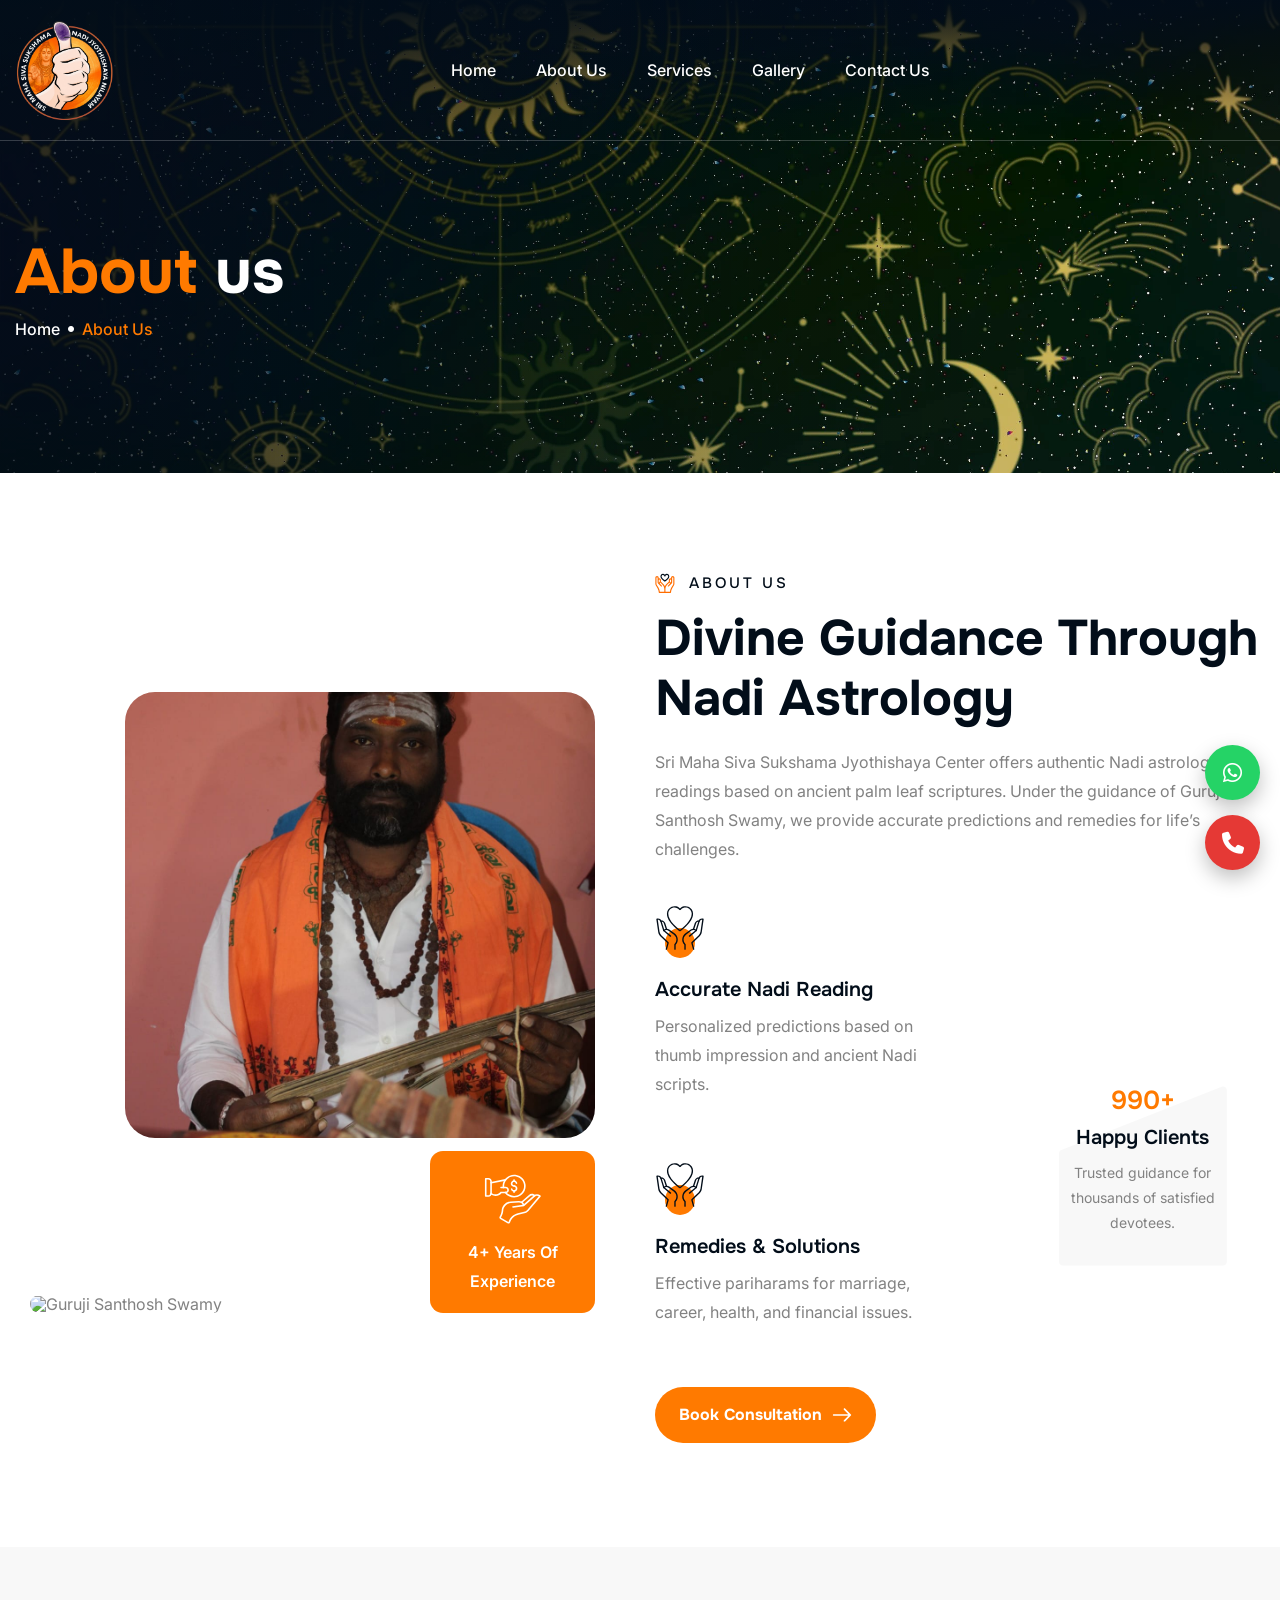
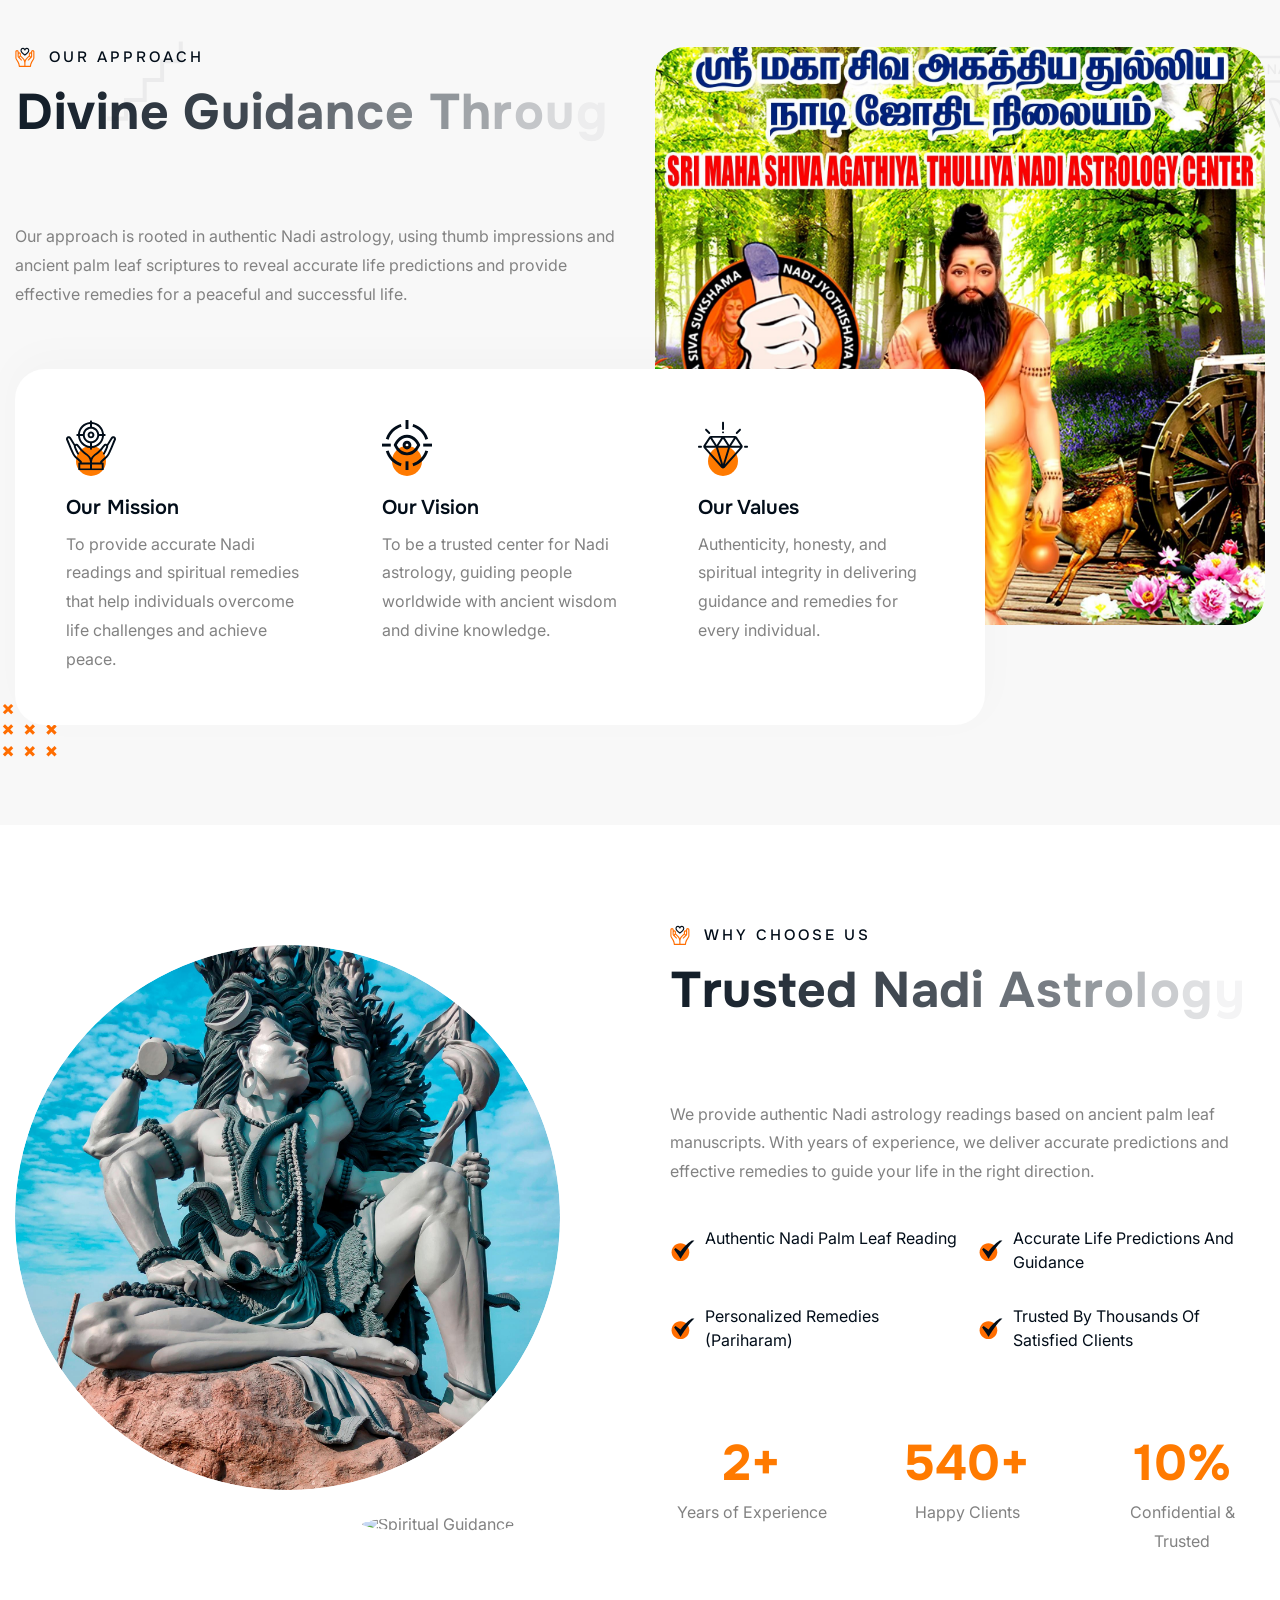
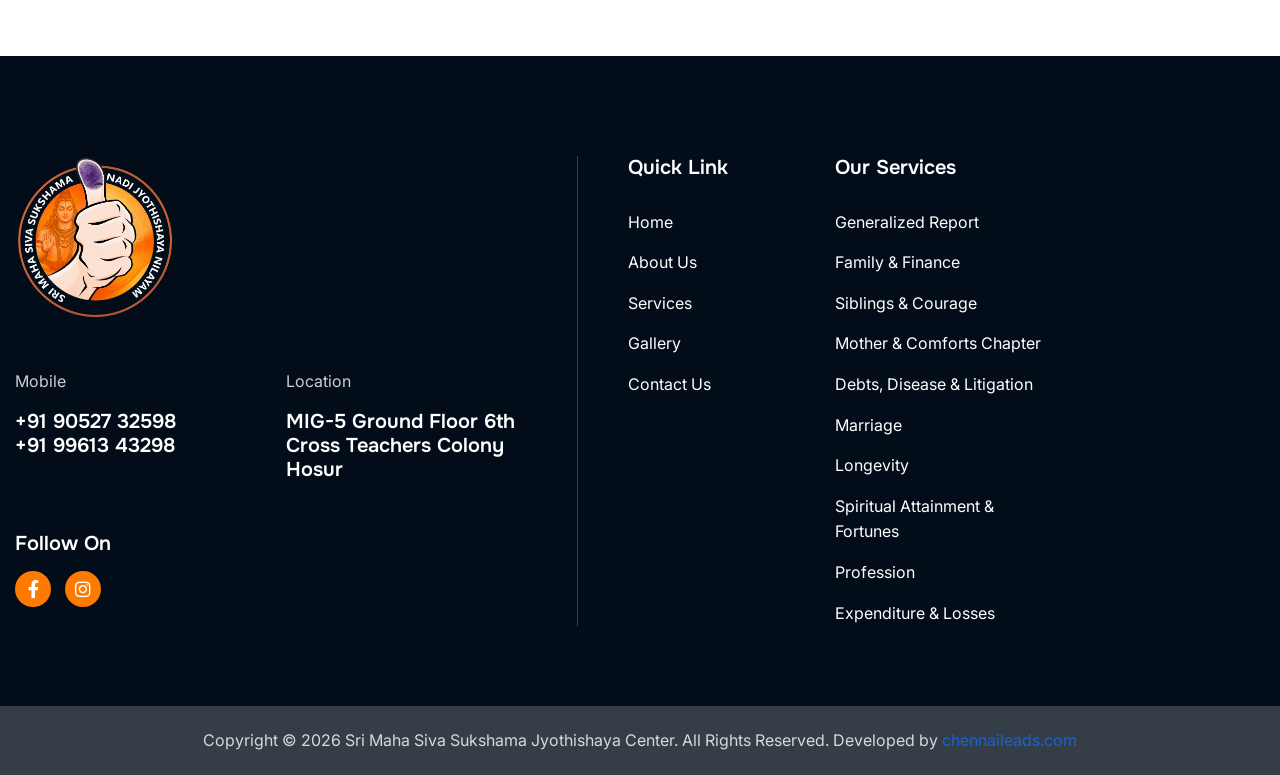
==== about.html @ acb0a489 "first commit" ====
<!DOCTYPE html>
<html lang="zxx">

<!-- Mirrored from html.awaikenthemes.com/lenity/about.html by HTTrack Website Copier/3.x [XR&CO'2014], Wed, 06 May 2026 11:43:54 GMT -->
<head>
	<!-- Meta -->
	<meta charset="utf-8">
	<meta http-equiv="X-UA-Compatible" content="">
	<meta name="viewport" content="width=device-width, initial-scale=1.0, maximum-scale=1">
	<meta name="description" content="">
	<meta name="keywords" content="">
	<meta name="author" content="">
	<!-- Page Title -->
    <title>Sri Maha Siva Sukshama Jyothishaya Center</title>
	<!-- Favicon Icon -->
	<link rel="shortcut icon" type="image/x-icon" href="images/favicon.ico">
	<!-- Google Fonts Css-->
	<link rel="preconnect" href="https://fonts.googleapis.com/">
    <link rel="preconnect" href="https://fonts.gstatic.com/" crossorigin>
    <link href="https://fonts.googleapis.com/css2?family=Inter:ital,opsz,wght@0,14..32,100..900;1,14..32,100..900&amp;family=Onest:wght@100..900&amp;display=swap" rel="stylesheet">
	<!-- Bootstrap Css -->
	<link href="css/bootstrap.min.css" rel="stylesheet" media="screen">
	<!-- SlickNav Css -->
	<link href="css/slicknav.min.css" rel="stylesheet">
	<!-- Swiper Css -->
	<link rel="stylesheet" href="css/swiper-bundle.min.css">
	<!-- Font Awesome Icon Css-->
	<link href="css/all.min.css" rel="stylesheet" media="screen">
	<!-- Animated Css -->
	<link href="css/animate.css" rel="stylesheet">
    <!-- Magnific Popup Core Css File -->
	<link rel="stylesheet" href="css/magnific-popup.css">
	<!-- Mouse Cursor Css File -->
	<link rel="stylesheet" href="css/mousecursor.css">
	<!-- Main Custom Css -->
	<link href="css/custom.css" rel="stylesheet" media="screen">
</head>
<style>
    .floating-contact {
  position: fixed;
  right: 20px;
  bottom: 30px;
  z-index: 9999;

  display: flex;
  flex-direction: column;
  gap: 15px;
}

/* Buttons Base */
.contact-btn {
  width: 55px;
  height: 55px;
  border-radius: 50%;
  display: flex;
  align-items: center;
  justify-content: center;

  font-size: 22px;
  color: #fff;
  text-decoration: none;

  box-shadow: 0 8px 20px rgba(0,0,0,0.25);
  transition: all 0.3s ease;
  position: relative;
}

/* WhatsApp (Official Green) */
.whatsapp {
  background: #25D366;
}

/* Call (Professional Red) */
.call {
  background: #E53935;
}

/* Hover Effects */
.contact-btn:hover {
  transform: scale(1.15);
  box-shadow: 0 10px 25px rgba(0,0,0,0.35);
}

/* Glow Effect */
.whatsapp:hover {
  box-shadow: 0 0 15px rgba(37, 211, 102, 0.6);
}

.call:hover {
  box-shadow: 0 0 15px rgba(229, 57, 53, 0.6);
}

/* Floating Animation */
@keyframes floatY {
  0% { transform: translateY(0); }
  50% { transform: translateY(-6px); }
  100% { transform: translateY(0); }
}

.contact-btn {
  animation: floatY 3s ease-in-out infinite;
}

.call {
  animation-delay: 1.5s;
}
</style>
<body>
 <div class="floating-contact">

  <!-- WhatsApp -->
  <a href="https://wa.me/919052732598" target="_blank" class="contact-btn whatsapp">
    <i class="fab fa-whatsapp"></i>
  </a>

  <!-- Call -->
  <a href="tel:+919961343298" class="contact-btn call">
    <i class="fas fa-phone"></i>
  </a>

</div>
   
  <!-- Header Start -->
	<header class="main-header">
		<div class="header-sticky">
			<nav class="navbar navbar-expand-lg">
				<div class="container">
					<!-- Logo Start -->
					<a class="navbar-brand" href="index.html">
						<img src="images/logo1.png" alt="Logo" style="height: 100px;">
					</a>
					<!-- Logo End -->

					<!-- Main Menu Start -->
					<div class="collapse navbar-collapse main-menu">
                        <div class="nav-menu-wrapper">
                            <ul class="navbar-nav mr-auto" id="menu">
                                <li class="nav-item "><a class="nav-link" href="index.html">Home</a>
                                   
                                </li>                                
                                <li class="nav-item"><a class="nav-link" href="about.html">About Us</a>
                                <li class="nav-item"><a class="nav-link" href="services.html">Services</a></li>
                                <li class="nav-item"><a class="nav-link" href="image-gallery.html">Gallery</a></li>
                              
                                <li class="nav-item"><a class="nav-link" href="contact.html">Contact Us</a></li>                         
                            </ul>
                        </div>
                        <!-- Contact Now Box Start -->
                      
                        <!-- Contact Now Box End -->
					</div>
					<!-- Main Menu End -->
					<div class="navbar-toggle"></div>
				</div>
			</nav>
			<div class="responsive-menu"></div>
		</div>
	</header>
	<!-- Header End -->

    <!-- Page Header Start -->
    <div class="page-header parallaxie">
        <div class="container">
            <div class="row align-items-center">
                <div class="col-lg-12">
                    <!-- Page Header Box Start -->
                    <div class="page-header-box">
                        <h1 class="text-anime-style-2" data-cursor="-opaque"> <span>About</span> us</h1>
                        <nav class="wow fadeInUp">
                            <ol class="breadcrumb">
                                <li class="breadcrumb-item"><a href="index.html">home</a></li>
                                <li class="breadcrumb-item active" aria-current="page">about us</li>
                            </ol>
                        </nav>
                    </div>
                    <!-- Page Header Box End -->
                </div>
            </div>
        </div>
    </div>
    <!-- Page Header End -->

  <!-- About Us Section Start -->
<div class="about-us">
    <div class="container">
        <div class="row align-items-center">

            <div class="col-lg-6">
                <!-- About Us Images Start -->
                <div class="about-us-images">

                    <div class="about-img-1">
                        <figure class="image-anime">
                            <img src="images/g2.jpeg" alt="Nadi Astrology">
                        </figure>
                    </div>

                    <div class="about-img-2">
                        <figure class="image-anime">
                            <img src="images/a1.jpg" alt="Guruji Santhosh Swamy">
                        </figure>
                    </div>

                    <!-- Info Box -->
                    <div class="need-fund-box">
                        <img src="images/icon-funded-dollar.svg" alt="">
                        <p><span class="counter">25</span>+ Years of Experience</p>
                    </div>

                </div>
                <!-- About Us Images End -->
            </div>

            <div class="col-lg-6">
                <!-- About Us Content Start -->
                <div class="about-us-content">

                    <!-- Section Title -->
                    <div class="section-title">
                        <h3 class="wow fadeInUp">About Us</h3>
                        <h2 class="text-anime-style-2" data-cursor="-opaque">
                            Divine Guidance Through Nadi Astrology
                        </h2>
                        <p class="wow fadeInUp" data-wow-delay="0.2s">
                            Sri Maha Siva Sukshama Jyothishaya Center offers authentic Nadi astrology readings 
                            based on ancient palm leaf scriptures. Under the guidance of Guruji Santhosh Swamy, 
                            we provide accurate predictions and remedies for life’s challenges.
                        </p>
                    </div>

                    <!-- About Body -->
                    <div class="about-us-body">
                        <div class="about-us-body-content">

                            <!-- Service Box 1 -->
                            <div class="about-support-box wow fadeInUp" data-wow-delay="0.4s">
                                <div class="icon-box">
                                    <img src="images/icon-about-support.svg" alt="">
                                </div>
                                <div class="about-support-content">
                                    <h3>Accurate Nadi Reading</h3>
                                    <p>
                                        Personalized predictions based on thumb impression and ancient Nadi scripts.
                                    </p>
                                </div>
                            </div>

                            <!-- Service Box 2 -->
                            <div class="about-support-box wow fadeInUp" data-wow-delay="0.5s">
                                <div class="icon-box">
                                    <img src="images/icon-about-support.svg" alt="">
                                </div>
                                <div class="about-support-content">
                                    <h3>Remedies & Solutions</h3>
                                    <p>
                                        Effective pariharams for marriage, career, health, and financial issues.
                                    </p>
                                </div>
                            </div>

                            <!-- Button -->
                            <div class="about-btn wow fadeInUp" data-wow-delay="0.6s">
                                <a href="contact.html" class="btn-default">Book Consultation</a>
                            </div>

                        </div>

                        <!-- Stats -->
                        <div class="helped-fund-item">
                            <div class="helped-fund-content">
                                <h2><span class="counter">5000</span>+</h2>
                                <h3>Happy Clients</h3>
                                <p>Trusted guidance for thousands of satisfied devotees.</p>
                            </div>
                        </div>

                    </div>
                    <!-- About Body End -->

                </div>
                <!-- About Us Content End -->
            </div>

        </div>
    </div>
</div>
<!-- About Us Section End -->
   <!-- Our Approach Section Start -->
<div class="our-approach">
    <div class="container">
        <div class="row">
            <div class="col-lg-12">

                <div class="our-approach-box-content">

                    <!-- Our Approach Content -->
                    <div class="our-approach-content">

                        <!-- Section Title -->
                        <div class="section-title">
                            <h3 class="wow fadeInUp">Our Approach</h3>
                            <h2 class="text-anime-style-2" data-cursor="-opaque">
                                Divine Guidance Through Ancient Nadi Wisdom
                            </h2>
                            <p class="wow fadeInUp" data-wow-delay="0.2s">
                                Our approach is rooted in authentic Nadi astrology, using thumb impressions 
                                and ancient palm leaf scriptures to reveal accurate life predictions and 
                                provide effective remedies for a peaceful and successful life.
                            </p>
                        </div>

                        

                        <!-- Mission Vision Values -->
                        <div class="mission-vision-box wow fadeInUp" data-wow-delay="0.6s">

                            <!-- Mission -->
                            <div class="mission-vision-item">
                                <div class="icon-box">
                                    <img src="images/icon-our-mission.svg" alt="">
                                </div>
                                <div class="mission-vision-content">
                                    <h3>Our Mission</h3>
                                    <p>
                                        To provide accurate Nadi readings and spiritual remedies that help 
                                        individuals overcome life challenges and achieve peace.
                                    </p>
                                </div>
                            </div>

                            <!-- Vision -->
                            <div class="mission-vision-item">
                                <div class="icon-box">
                                    <img src="images/icon-our-vision.svg" alt="">
                                </div>
                                <div class="mission-vision-content">
                                    <h3>Our Vision</h3>
                                    <p>
                                        To be a trusted center for Nadi astrology, guiding people worldwide 
                                        with ancient wisdom and divine knowledge.
                                    </p>
                                </div>
                            </div>

                            <!-- Values -->
                            <div class="mission-vision-item">
                                <div class="icon-box">
                                    <img src="images/icon-our-value.svg" alt="">
                                </div>
                                <div class="mission-vision-content">
                                    <h3>Our Values</h3>
                                    <p>
                                        Authenticity, honesty, and spiritual integrity in delivering guidance 
                                        and remedies for every individual.
                                    </p>
                                </div>
                            </div>

                        </div>
                        <!-- End Mission Vision -->

                    </div>
                    <!-- End Content -->

                    <!-- Image -->
                    <div class="our-approach-image">
                        <figure class="image-anime">
                            <img src="images/g5.jpeg" alt="Nadi Astrology Guidance">
                        </figure>
                    </div>

                </div>

            </div>
        </div>
    </div>
</div>
<!-- Our Approach Section End -->

  <!-- Why Choose Us Section Start -->
<div class="why-choose-us">
    <div class="container">
        <div class="row align-items-center">

            <div class="col-lg-6">
                <!-- Images -->
                <div class="why-choose-images">
                    <div class="why-choose-image-1">
                        <figure class="image-anime">
                            <img src="images/a3.jpg" alt="Nadi Reading">
                        </figure>
                    </div>
                    <div class="why-choose-image-2">
                        <figure class="image-anime">
                            <img src="images/a2.jpg" alt="Spiritual Guidance">
                        </figure>
                    </div>
                </div>
            </div>

            <div class="col-lg-6">
                <!-- Content -->
                <div class="why-choose-content">

                    <!-- Title -->
                    <div class="section-title">
                        <h3 class="wow fadeInUp">Why Choose Us</h3>
                        <h2 class="text-anime-style-2" data-cursor="-opaque">
                            Trusted Nadi Astrology Guidance
                        </h2>
                        <p class="wow fadeInUp" data-wow-delay="0.2s">
                            We provide authentic Nadi astrology readings based on ancient palm leaf 
                            manuscripts. With years of experience, we deliver accurate predictions 
                            and effective remedies to guide your life in the right direction.
                        </p>
                    </div>

                    <!-- List -->
                    <div class="why-choose-list wow fadeInUp" data-wow-delay="0.4s">
                        <ul>
                            <li>Authentic Nadi palm leaf reading</li>
                            <li>Accurate life predictions and guidance</li>
                            <li>Personalized remedies (Pariharam)</li>
                            <li>Trusted by thousands of satisfied clients</li>
                        </ul>
                    </div>

                    <!-- Counters -->
                    <div class="why-choose-counters">

                        <div class="why-choose-counter-item">
                            <h2><span class="counter">25</span>+</h2>
                            <p>Years of Experience</p>
                        </div>

                        <div class="why-choose-counter-item">
                            <h2><span class="counter">5000</span>+</h2>
                            <p>Happy Clients</p>
                        </div>

                        <div class="why-choose-counter-item">
                            <h2><span class="counter">100</span>%</h2>
                            <p>Confidential & Trusted</p>
                        </div>

                    </div>

                </div>
            </div>

        </div>
    </div>
</div>
<!-- Why Choose Us Section End -->


   

 
   
      <!-- Main Footer Section Start -->
    <footer class="main-footer">
        <div class="container">
            <div class="row">
                <div class="col-lg-12">
                    <!-- Main Footer Box Start -->
                    <div class="main-footer-box">
                        <!-- Footer About Start -->
                        <div class="footer-about">
                            <!-- Footer Logo Start -->
                            <div class="footer-logo">
                                <img src="images/logo1.png" alt="" >
                            </div>
                            <!-- Footer Logo End -->
                            
                            <!-- Footer Contact Detail Start -->
                            <div class="footer-contact-detail">
                                <div class="footer-contact-item">
                                    <p>Mobile</p>
                                    <h3><a href="tel:+919052732598">+91 90527 32598</a></h3>
                                    <h3><a href="tel:+919961343298">+91 99613 43298</a></h3>
                                </div>
                                
                                <div class="footer-contact-item">
                                    <p>Location</p>
                                    <h3><a href="#">MIG-5 Ground Floor
6th Cross
Teachers Colony Hosur</a></h3>
                                </div>
                            </div>
                            <!-- Footer Contact Detail End -->
                            
                            <!-- Footer Social Links Start -->
                            <div class="footer-social-links">
                                <h3>Follow on</h3>
                                <ul>
                                    
                                    <li><a href="#"><i class="fa-brands fa-facebook-f"></i></a></li>
                                    <li><a href="#"><i class="fa-brands fa-instagram"></i></a></li>                                    								
                                </ul>
                            </div>
                            <!-- Footer Social Links End -->
                        </div>
                        <!-- Footer About End -->

                        <!-- Footer Links Box Start -->
                        <div class="footer-links-box">
                            <!-- Newsletter Form Start -->
                            <!-- <div class="newsletter-form">
                                <form id="newsletterForm" action="#" method="POST">
                                    <div class="form-group">
                                        <input type="email" name="email" class="form-control" id="mail" placeholder="Enter Your Email" required="">
                                        <button type="submit" class="newsletter-btn"><i class="fa-regular fa-paper-plane"></i></button>
                                    </div>
                                </form>
                            </div> -->
                            <!-- Newsletter Form End -->

                            <!-- Footer Links Start -->
                            <div class="footer-links">
                                <h3>Quick link</h3>
                                <ul>
                                    <li><a href="index.html">home</a></li>
                                    <li><a href="about.html">About us</a></li>
                                    <li><a href="services.html">services</a></li>
                                    <li><a href="image-gallery.html">Gallery</a></li>
                                    <li><a href="contact.html">Contact Us</a></li>
                                </ul>
                            </div>
                            <!-- Footer Links End -->
                            
                            <!-- Footer Links Start -->
                            <div class="footer-links footer-service-links">
                                <h3>Our Services</h3>
                                <ul>
                                    <li><a href="services.html">Generalized Report</a></li>
                                    <li><a href="services.html">Family & Finance</a></li>
                                    <li><a href="services.html">Siblings & Courage</a></li>
                                    <li><a href="services.html">Mother & Comforts Chapter</a></li>
                                    <li><a href="services.html">Debts, Disease & Litigation</a></li>
                                    <li><a href="services.html">Marriage</a></li>
                                    <li><a href="services.html">Longevity</a></li>
                                    <li><a href="services.html">Spiritual Attainment & Fortunes</a></li>
                                    <li><a href="services.html">Profession</a></li>
                                    <li><a href="services.html">Expenditure & Losses</a></li>
                                </ul>
                            </div>
                            <!-- Footer Links End -->
                            
                            
                        </div>
                        <!-- Footer Links Box End -->
                    </div>
                    <!-- Main Footer Box End -->
                </div>
            </div>
        </div>

        <!-- Footer Copyright Start -->
        <div class="footer-copyright">
            <div class="container">
                <div class="row">
                    <div class="col-md-12">
                        <!-- Copyright Text Start -->
                        <div class="copyright-text">
    <p>
        Copyright © <script>document.write(new Date().getFullYear())</script> 
        Sri Maha Siva Sukshama Jyothishaya Center. All Rights Reserved. 
        Developed by <a href="https://chennaileads.com" target="_blank">chennaileads.com</a>
    </p>
</div>
                        <!-- Copyright Text End -->
                    </div>
                </div>
            </div>
        </div>
        <!-- Footer Copyright End -->
    </footer>
    <!-- Main Footer Section End -->

    <script src="js/jquery-3.7.1.min.js"></script>
    <!-- Bootstrap js file -->
    <script src="js/bootstrap.min.js"></script>
    <!-- Validator js file -->
    <script src="js/validator.min.js"></script>
    <!-- SlickNav js file -->
    <script src="js/jquery.slicknav.js"></script>
    <!-- Swiper js file -->
    <script src="js/swiper-bundle.min.js"></script>
    <!-- Counter js file -->
    <script src="js/jquery.waypoints.min.js"></script>
    <script src="js/jquery.counterup.min.js"></script>
    <!-- Isotop js file -->
	<script src="js/isotope.min.js"></script>
    <!-- Magnific js file -->
    <script src="js/jquery.magnific-popup.min.js"></script>
    <!-- SmoothScroll -->
    <script src="js/SmoothScroll.js"></script>
    <!-- Parallax js -->
    <script src="js/parallaxie.js"></script>
    <!-- MagicCursor js file -->
    <script src="js/gsap.min.js"></script>
    <script src="js/magiccursor.js"></script>
    <!-- Text Effect js file -->
    <script src="js/SplitText.js"></script>
    <script src="js/ScrollTrigger.min.js"></script>
    <!-- YTPlayer js File -->
    <script src="js/jquery.mb.YTPlayer.min.js"></script>
    <!-- Wow js file -->
    <script src="js/wow.min.js"></script>
    <!-- Main Custom js file -->
    <script src="js/function.js"></script>
      <script>
  const toggleBtn = document.getElementById("callToggle");
  const enquiryBox = document.getElementById("enquiryBox");

  toggleBtn.addEventListener("click", () => {
    enquiryBox.style.display =
      enquiryBox.style.display === "block" ? "none" : "block";
  });

  document.addEventListener("click", (e) => {
    if (!e.target.closest(".floating-contact")) {
      enquiryBox.style.display = "none";
    }
  });
  toggleBtn.addEventListener("click", () => {
  enquiryBox.classList.toggle("show");
});
</script>
</body>

<!-- Mirrored from html.awaikenthemes.com/lenity/about.html by HTTrack Website Copier/3.x [XR&CO'2014], Wed, 06 May 2026 11:43:57 GMT -->
</html>
---- css/mousecursor.css ----
/*! normalize.css v7.0.0 | MIT License | github.com/necolas/normalize.css */
.cb-cursor {
	position: fixed;
	top: 0;
	left: 0;
	z-index: 150;
	contain: layout style size;
	pointer-events: none;
	will-change: transform;
	-webkit-transition: opacity 0.3s, color 0.4s;
	-o-transition: opacity 0.3s, color 0.4s;
	-moz-transition: opacity 0.3s, color 0.4s;
	transition: opacity 0.3s, color 0.4s;
}

.cb-cursor:before {
	content: "";
	position: absolute;
	top: -24px;
	left: -24px;
	display: block;
	width: 48px;
	height: 48px;
	-webkit-transform: scale(0);
	-moz-transform: scale(0);
	-ms-transform: scale(0);
	-o-transform: scale(0);
	transform: scale(0);
	-webkit-border-radius: 50%;
	-moz-border-radius: 50%;
	border-radius: 50%;
	-webkit-transition: opacity 0.1s, -webkit-transform 0.3s ease-in-out;
	transition: opacity 0.1s, -webkit-transform 0.3s ease-in-out;
	-o-transition: opacity 0.1s, -o-transform 0.3s ease-in-out;
	-moz-transition: transform 0.3s ease-in-out, opacity 0.1s, -moz-transform 0.3s ease-in-out;
	transition: transform 0.3s ease-in-out, opacity 0.1s;
	transition: transform 0.3s ease-in-out, opacity 0.1s, -webkit-transform 0.3s ease-in-out, -moz-transform 0.3s ease-in-out, -o-transform 0.3s ease-in-out;
}

.cb-cursor-text {
	position: absolute;
	top: -18px;
	left: -18px;
	width: 36px;
	height: 36px;
	display: -webkit-box;
	display: -webkit-flex;
	display: -moz-box;
	display: -ms-flexbox;
	display: flex;
	-webkit-box-align: center;
	-webkit-align-items: center;
	-moz-box-align: center;
	-ms-flex-align: center;
	align-items: center;
	-webkit-box-pack: center;
	-webkit-justify-content: center;
	-moz-box-pack: center;
	-ms-flex-pack: center;
	justify-content: center;
	-webkit-transform: scale(0) rotate(10deg);
	-moz-transform: scale(0) rotate(10deg);
	-ms-transform: scale(0) rotate(10deg);
	-o-transform: scale(0) rotate(10deg);
	transform: scale(0) rotate(10deg);
	opacity: 0;
	color: white;
	font-size: 16px;
	line-height: 20px;
	text-align: center;
	letter-spacing: -0.01em;
	-webkit-transition: opacity 0.4s, -webkit-transform 0.3s;
	transition: opacity 0.4s, -webkit-transform 0.3s;
	-o-transition: opacity 0.4s, -o-transform 0.3s;
	-moz-transition: opacity 0.4s, transform 0.3s, -moz-transform 0.3s;
	transition: opacity 0.4s, transform 0.3s;
	transition: opacity 0.4s, transform 0.3s, -webkit-transform 0.3s, -moz-transform 0.3s, -o-transform 0.3s;
}

@supports (mix-blend-mode: exclusion) {
	.cb-cursor.-exclusion, .cb-cursor.-opaque {
		mix-blend-mode: exclusion;
	}
}

@supports (mix-blend-mode: exclusion) {
	.cb-cursor.-exclusion:before, .cb-cursor.-opaque:before {
		background: white;
	}
}

.cb-cursor.-normal, .cb-cursor.-text {
	mix-blend-mode: normal;
}

.cb-cursor.-normal:before, .cb-cursor.-text:before {
	background: currentColor;
}

.cb-cursor.-inverse {
	color: white;
}

.cb-cursor.-visible:before {
	-webkit-transform: scale(0.2);
	-moz-transform: scale(0.2);
	-ms-transform: scale(0.2);
	-o-transform: scale(0.2);
	transform: scale(0.2);
}

.cb-cursor.-visible.-active:before {
	-webkit-transform: scale(0.23);
	-moz-transform: scale(0.23);
	-ms-transform: scale(0.23);
	-o-transform: scale(0.23);
	transform: scale(0.23);
	-webkit-transition-duration: 0.2s;
	-moz-transition-duration: 0.2s;
	-o-transition-duration: 0.2s;
	transition-duration: 0.2s;
}

.cb-cursor.-pointer:before {
	-webkit-transform: scale(0);
	-moz-transform: scale(0);
	-ms-transform: scale(0);
	-o-transform: scale(0);
	transform: scale(0);
}

.cb-cursor.-text:before {
	background: #000;
	opacity: 0.80;
	backdrop-filter: blur(10);
	-webkit-transform: scale(1.7);
	-moz-transform: scale(1.7);
	-ms-transform: scale(1.7);
	-o-transform: scale(1.7);
	transform: scale(1.7);
}

.cb-cursor.-text .cb-cursor-text {
	opacity: 1;
	-webkit-transform: scale(1);
	-moz-transform: scale(1);
	-ms-transform: scale(1);
	-o-transform: scale(1);
	transform: scale(1);
}

.cb-cursor.-text.-active:before {
	-webkit-transform: scale(1.6);
	-moz-transform: scale(1.6);
	-ms-transform: scale(1.6);
	-o-transform: scale(1.6);
	transform: scale(1.6);
	-webkit-transition-duration: 0.2s;
	-moz-transition-duration: 0.2s;
	-o-transition-duration: 0.2s;
	transition-duration: 0.2s;
}

.cb-cursor.-opaque:before {
	-webkit-transform: scale(1.32);
	-moz-transform: scale(1.32);
	-ms-transform: scale(1.32);
	-o-transform: scale(1.32);
	transform: scale(1.32);
}

.cb-cursor.-opaque.-active:before {
	-webkit-transform: scale(1.2);
	-moz-transform: scale(1.2);
	-ms-transform: scale(1.2);
	-o-transform: scale(1.2);
	transform: scale(1.2);
}

.cb-cursor.-lg:before {
	-webkit-transform: scale(2);
	-moz-transform: scale(2);
	-ms-transform: scale(2);
	-o-transform: scale(2);
	transform: scale(2);
}

.cb-cursor.-hidden:before {
	-webkit-transform: scale(0);
	-moz-transform: scale(0);
	-ms-transform: scale(0);
	-o-transform: scale(0);
	transform: scale(0);
}

.-color-red {
	color: red;
}

.-color-green {
	color: #51c67d;
}

.cb-demo {
	background: #fff;
}

.cb-demo-content {
	display: -webkit-box;
	display: -webkit-flex;
	display: -moz-box;
	display: -ms-flexbox;
	display: flex;
	-webkit-box-align: center;
	-webkit-align-items: center;
	-moz-box-align: center;
	-ms-flex-align: center;
	align-items: center;
	-webkit-box-pack: center;
	-webkit-justify-content: center;
	-moz-box-pack: center;
	-ms-flex-pack: center;
	justify-content: center;
	height: 100vh;
}

.cb-demo-container {
	padding: 0 20px;
}

@media (min-width: 1600px) {
	.cb-demo-container {
		padding: 0 120px;
	}
}

.cb-demo-row {
	display: -webkit-box;
	display: -webkit-flex;
	display: -moz-box;
	display: -ms-flexbox;
	display: flex;
	-webkit-box-pack: center;
	-webkit-justify-content: center;
	-moz-box-pack: center;
	-ms-flex-pack: center;
	justify-content: center;
	text-align: center;
	margin: 30px 0;
}

@media (min-width: 1600px) {
	.cb-demo-row {
		margin: 60px 0;
	}
}

.cb-demo-item {
	position: relative;
	-webkit-box-flex: 1;
	-webkit-flex: 1;
	-moz-box-flex: 1;
	-ms-flex: 1;
	flex: 1;
	padding: 50px 30px;
	margin: 0 20px;
	color: #000;
}

@media (min-width: 1600px) {
	.cb-demo-item {
		padding: 90px 30px;
		margin: 0 30px;
	}
}

.cb-demo-item-title {
	position: relative;
	margin: 0 0 25px 0;
	font-size: 30px;
	font-weight: bold;
}

.cb-demo-item-text {
	position: relative;
	max-width: 70%;
	margin: 0 auto;
	color: rgba(0, 0, 0, 0.5);
	font-size: 16px;
	font-weight: 300;
	line-height: 150%;
}

.cb-demo-item:before {
	content: "";
	display: block;
	position: absolute;
	top: 0;
	left: 0;
	right: 0;
	bottom: 0;
	-webkit-border-radius: 30px;
	-moz-border-radius: 30px;
	border-radius: 30px;
	background: #f8f8f8;
	-webkit-transition: -webkit-box-shadow 0.2s;
	transition: -webkit-box-shadow 0.2s;
	-o-transition: box-shadow 0.2s;
	-moz-transition: box-shadow 0.2s, -moz-box-shadow 0.2s;
	transition: box-shadow 0.2s;
	transition: box-shadow 0.2s, -webkit-box-shadow 0.2s, -moz-box-shadow 0.2s;
}
---- css/custom.css ----
/* ----------------------------------------------------------------------------------------
* Author        : Awaiken
* Template Name : Lenity - Charity & Donation HTML Template
* File          : CSS File
* Version       : 1.0
* ---------------------------------------------------------------------------------------- */
/* INDEX
----------------------------------------------------------------------------------------
01. Global Variables
02. General css
03. Header css
04. Hero css
05. About Us css
06. Our Service css
07. What We Do css
08. Our Causes css
09. Why Choose Us css
10. Our Program css
11. Scrolling Ticker css
12. Our Features css
13. Donate Now css
14. How It Work css
15. Our Testimonials css
16. Our Gallery css
17. Our Blog css
18. Footer css
19. About Us Page css
20. Services Page css
21. Service Single css
22. Blog Archive css
23. Blog Single css
24. Projects Page css
25. Project Single css
26. Team Page css
27. Team Single css
28. Testimonial Page css
29. Image Gallery css
30. Video Gallery css
31. FAQs Page css
32. Contact Us Page css
33. Donation Page css
34. 404 Error Page css
35. Responsive css
-------------------------------------------------------------------------------------- */

/************************************/
/*** 	 01. Global Variables	  ***/
/************************************/	

:root{
	--primary-color : #020D19; 
	--secondary-color : #F8F8F8; 
	--text-color : #828282;
	--accent-color			: #FF7A00;   /* Main orange */
	--accent-gradient		: linear-gradient(135deg, #FF6A00, #FFA726); /* Logo orange glow */
	--highlight-color		: #6A1B9A;   /* Purple (thumb highlight) */
	--white-color			: #FFFFFF;
	--divider-color			: #FFFFFF1A;
	--dark-divider-color	: #FFFFFF33;
	--error-color			: #E74C3C;
	--default-font			: "Inter", serif;
	--accent-font			: "Onest", serif;
}

/************************************/
/*** 	   02. General css		  ***/
/************************************/

body{
	font-family: var(--default-font);
	font-size: 16px;
	font-weight: 400;
	line-height: 1.1em;
	background-color: var(--white-color);
	color: var(--text-color);
}

::-webkit-scrollbar-track{
	background-color: var(--secondary-color);
	border-left: 1px solid var(--secondary-color);
}
::-webkit-scrollbar{
	width: 7px;
	background-color: var(--secondary-color);
}
::-webkit-scrollbar-thumb{
	background: var(--accent-color);
}

::selection{
	color: var(--primary-color);
	background-color: var(--secondary-color);
	filter: invert(1);
}

p{
	line-height: 1.8em;
	margin-bottom: 1.5em;
}

h1,
h2,
h3,
h4,
h5,
h6{
	margin :0;
	font-weight: 700;
	line-height: 1.2em;
	font-family: var(--accent-font);
	color: var(--primary-color);
}

figure{
	margin: 0;
}

img{
	max-width: 100%;
}

a{
	text-decoration: none;
}

a:hover{
	text-decoration: none;
	outline: 0;
}

a:focus{
	text-decoration: none;
	outline: 0;
}

html,
body{
	width: 100%;
	overflow-x: clip;
}

.container{
	max-width: 1300px;
}

.container,
.container-fluid,
.container-lg,
.container-md,
.container-sm,
.container-xl,
.container-xxl{
    padding-right: 15px;
    padding-left: 15px;
}

.image-anime{
	position: relative;
	overflow: hidden;
}

.image-anime:after{
	content: "";
	position: absolute;
    width: 200%;
    height: 0%;
    left: 50%;
    top: 50%;
    background-color: rgba(255,255,255,.3);
    transform: translate(-50%,-50%) rotate(-45deg);
    z-index: 1;
}

.image-anime:hover:after{
    height: 250%;
    transition: all 600ms linear;
    background-color: transparent;
}

.reveal{
	position: relative;
    display: -webkit-inline-box;
    display: -ms-inline-flexbox;
    display: inline-flex;
    visibility: hidden;
    overflow: hidden;
}

.reveal img{
    height: 100%;
    width: 100%;
    -o-object-fit: cover;
    object-fit: cover;
    -webkit-transform-origin: left;
    transform-origin: left;
}

.row{
    margin-right: -15px;
    margin-left: -15px;
}

.row > *{
	padding-right: 15px;
	padding-left: 15px;
}

.row.no-gutters{
    margin-right: 0px;
    margin-left: 0px;
}

.row.no-gutters > *{
    padding-right: 0px;
    padding-left: 0px;
}

.btn-default{
	position: relative;
    display: inline-block;
    background: var(--accent-color);
    color: var(--white-color);
	font-family: var(--accent-font);
    font-size: 16px;
    font-weight: 700;
    line-height: 1em;
    text-transform: capitalize;
    border: none;
    padding: 20px 54px 20px 24px;
	border-radius: 100px;
    transition: all 0.5s ease-in-out;
    overflow: hidden;
    z-index: 0;
}

.btn-default:hover{
	background: transparent;
    color: var(--white-color);
}

.btn-default::before{
	content: '';
    position: absolute;
    top: 50%;
    right: 0;
    width: 20px;
    height: 20px;
    background-image: url(../images/arrow-white.svg);
    background-repeat: no-repeat;
    background-position: center center;
    background-size: cover;
    transform: translate(-24px, -50%);
    transition: all 0.4s ease-in-out;
}

.btn-default:hover::before{
	transform: translate(-21px, -50%);
}

.btn-default::after{
	content: '';
    display: block;
    position: absolute;
    top: 0;
    bottom: 0;
    left: auto;
	right: 0;
    width: 0;
    height: 100%;
    background: var(--primary-color);
	border-radius: 100px;
    transition: all 0.4s ease-in-out;
    z-index: -1;
}

.btn-default:hover:after{
	width: 100%;
    left: 0;
	right: auto;
}

.readmore-btn{
	position: relative;
	color: var(--accent-color);
	font-family: var(--accent-font);
	font-size: 16px;
	font-weight: 700;	
	line-height: 1.8em;
	text-transform: capitalize;
	display: inline-block;
	padding-right: 40px;
	transition: all 0.4s ease-in-out;
}

.readmore-btn::before{
	content: '\f061';
    position: absolute;
	right: 0;
    top: 50%;
	font-family: 'Font Awesome 6 Free';
	font-size: 14px;
	line-height: normal;
	color: var(--white-color);
	width: 30px;
	height: 30px;
	background-color: var(--accent-color);
	background-position: center center;
	border-radius: 50%;
	display: flex;
	align-items: center;
    justify-content: center;
	transform: translate(-3px, -50%);
	transition: all 0.3s ease-in-out;
}

.readmore-btn:hover{
	color: var(--primary-color);
}

.readmore-btn:hover::before{
	background-color: var(--primary-color);
	transform: translate(0, -50%);
}

.cb-cursor:before{
	background: var(--accent-color);
}

.preloader{
	position: fixed;
	top: 0;
	left: 0;
	right: 0;
	bottom: 0;
	z-index: 1000;
	background-color: var(--accent-color);
	display: flex;
	align-items: center;
	justify-content: center;
}

.loading-container,
.loading{
	height: 100px;
	position: relative;
	width: 100px;
	border-radius: 100%;
}

.loading-container{
	margin: 40px auto;
}

.loading{
	border: 1px solid transparent;
	border-color: transparent var(--white-color) transparent var(--white-color);
	animation: rotate-loading 1.5s linear 0s infinite normal;
	transform-origin: 50% 50%;
}

.loading-container:hover .loading,
.loading-container .loading{
	transition: all 0.5s ease-in-out;
}

#loading-icon{
	position: absolute;
	top: 50%;
	left: 50%;
	max-width: 66px;
	transform: translate(-50%, -50%);
}

@keyframes rotate-loading{
	0%{
		transform: rotate(0deg);
	}

	100%{
		transform: rotate(360deg);
	}
}

.section-row{
	margin-bottom: 80px;
}

.section-row .section-title{
	width: 100%;
	max-width: 765px;
	margin-bottom: 0;
	margin: 0 auto;
	text-align: center;
}

.section-title{
	margin-bottom: 40px;
}

.section-title h3{
	position: relative;
	display: inline-block;
	font-size: 15px;
    font-weight: 500;
	line-height: normal;
	letter-spacing: 0.2em;
    text-transform: uppercase;
    color: var(--primary-color);
	padding-left: 34px;
    margin-bottom: 15px;
}

.section-title h3::before{
	content: '';
    position: absolute;
    top: 50%;
    left: 0;
    transform: translateY(-50%);
    background: url('../images/icon-sub-heading.svg');
    background-repeat: no-repeat;
    background-position: left center;
    background-size: cover;
    width: 20px;
    height: 20px;
}

.section-title h1{
	font-size: 63px;
	margin-bottom: 0;
	cursor: none;
}

.section-title h2{
	font-size: 50px;
	margin-bottom: 0;
	cursor: none;
}

.section-title h1 span,
.section-title h2 span{
	color: var(--accent-color);
}

.section-title p{
	margin-top: 20px;
	margin-bottom: 0;
}

.help-block.with-errors ul{
	margin: 0;
	text-align: left;
}

.help-block.with-errors ul li{
	color: var(--error-color);
	font-weight: 500;
	font-size: 14px;
}

/************************************/
/**** 	   03. Header css		 ****/
/************************************/

header.main-header{
	position: absolute;
	top: 0;
	width: 100%;
	border-bottom: 1px solid var(--dark-divider-color);
	z-index: 100;
}

header.main-header .header-sticky{
	position: relative;
	top: 0;
	z-index: 100;
}

header.main-header .header-sticky.hide{
	transform: translateY(-100%);
	transition: transform 0.3s ease-in-out;
	border-radius: 0;
}

header.main-header .header-sticky.active{
	position: fixed;
	top: 0;
	left: 0;
	right: 0;
	border-radius: 0;
    transform: translateY(0);
	background: var(--primary-color);
	border-bottom: 1px solid var(--dark-divider-color);
}

.navbar{
	padding: 20px 0;
	align-items: center;
}

.navbar-brand{
	padding: 0;
	margin: 0;
}

.main-menu .nav-menu-wrapper{
	flex: 1;
	text-align: center;
	margin: 0 20px;
}

.main-menu .nav-menu-wrapper > ul{
	align-items: center;
	display: inline-flex;
}

.main-menu ul li{
	margin: 0;
	position: relative;
}

.main-menu ul li a{
	font-size: 16px;
	font-weight: 500;
	line-height: 1.4em;
	padding: 14px 20px !important;
	color: var(--white-color);
	text-transform: capitalize;
	transition: all 0.3s ease-in-out;
}

.main-menu ul li.submenu > a:after{
	content: '\f107';
	font-family: 'FontAwesome';
	font-weight: 900;
	font-size: 14px;
	margin-left: 8px;
}

.main-menu ul li a:hover,
.main-menu ul li a:focus{
	color: var(--accent-color);
}

.main-menu ul ul{
	visibility: hidden;
	opacity: 0;
	transform: scaleY(0.8);
	transform-origin: top;
	padding: 0;
	margin: 0;
	list-style: none;
	width: 230px;
	border-radius: 20px;
	position: absolute;
	left: 0;
	top: 100%;
	background-color: var(--accent-color);
	transition: all 0.3s ease-in-out;
	text-align: left;
}

.main-menu ul li.submenu:first-child ul{
    width: 230px;
}

.main-menu ul ul ul{
	left: 100%;
	top: 0;
	text-align: left;
}

.main-menu ul li:hover > ul{
	visibility: visible;
	opacity: 1;
	transform: scaleY(1);
    padding: 5px 0;
}

.main-menu ul li.submenu ul li.submenu > a:after{
    content: '\f105';
    float: right;
}

.main-menu ul ul li{
	margin: 0;
	padding: 0;
}

.main-menu ul ul li a{
	color: var(--white-color);
	padding: 6px 20px !important;
	transition: all 0.3s ease-in-out;
}

.main-menu ul li:hover > ul{
	visibility: visible;
	opacity: 1;
	transform: scaleY(1);
    padding: 5px 0;
}

.main-menu ul ul li a:hover,
.main-menu ul ul li a:focus{
	color: var(--primary-color);
	background-color: transparent;
	padding: 6px 20px 6px 23px !important;
}

.main-menu ul li.highlighted-menu{
    display: none;
}

.contact-now-box{
	display: flex;
	align-items: center;
}

.contact-now-box .icon-box{
	position: relative;
	display: inline-block;
	margin-right: 15px;
	padding-bottom: 5px;
}

.contact-now-box .icon-box:before{
	content: '';
	position: absolute;
	left: 50%;
	bottom: 0;
	transform: translateX(-50%);
	background-color: var(--accent-color);
	border-radius: 50%;
	width: 22px;
	height: 22px;
	z-index: 0;
}

.contact-now-box .icon-box img{
	position: relative;
	width: 100%;
	max-width: 34px;
	z-index: 1;
}

.contact-now-box-content{
	width: calc(100% - 46px);
}

.contact-now-box-content p{
	color: var(--white-color);
	font-size: 16px;
	text-transform: capitalize;
	margin-bottom: 5px;
}

.contact-now-box-content h3{
	color: var(--accent-color);
	font-size: 20px;
}

.contact-now-box-content h3 a{
	color: inherit;
	transition: all 0.3s ease-in-out;
}

.contact-now-box-content h3 a:hover{
	color: var(--white-color);
}

.responsive-menu,
.navbar-toggle{
	display: none;
}

.responsive-menu{
	top: 0;
	position: relative;
}

.slicknav_btn{
	background: var(--accent-color);
	padding: 0;
	display: flex;
	align-items: center;
	justify-content: center;
	width: 38px;
	height: 38px;
	border-radius: 8px;
	margin: 0;
}

.slicknav_icon .slicknav_icon-bar{
	display: block;
	width: 100%;
	height: 3px;
	width: 22px;
	background-color: var(--white-color);
	border-radius: 6px;
	margin: 4px auto !important;
	transition: all 0.1s ease-in-out;
}

.slicknav_icon .slicknav_icon-bar:first-child{
	margin-top: 0 !important;
}

.slicknav_icon .slicknav_icon-bar:last-child{
	margin-bottom: 0 !important;
}

.navbar-toggle a.slicknav_btn.slicknav_open .slicknav_icon span.slicknav_icon-bar:nth-child(1){
    transform: rotate(-45deg) translate(-5px, 5px);
}

.navbar-toggle a.slicknav_btn.slicknav_open .slicknav_icon span.slicknav_icon-bar:nth-child(2){
    opacity: 0;
}

.navbar-toggle a.slicknav_btn.slicknav_open .slicknav_icon span.slicknav_icon-bar:nth-child(3){
    transform: rotate(45deg) translate(-5px, -5px);
}

.slicknav_menu{
	position: absolute;
    width: 100%;
	padding: 0;
	background: var(--accent-color);
}

.slicknav_menu ul{
	margin: 5px 0;
}

.slicknav_menu ul ul{
	margin: 0;
}

.slicknav_nav .slicknav_row,
.slicknav_nav li a{
	position: relative;
	font-size: 16px;
	font-weight: 500;
	text-transform: capitalize;
	padding: 8px 20px;
	color: var(--white-color);
	line-height: normal;
	margin: 0;
	border-radius: 0 !important;
	transition: all 0.3s ease-in-out;
}

.slicknav_nav a:hover,
.slicknav_nav a:focus,
.slicknav_nav .slicknav_row:hover{
	background-color: transparent;
	color: var(--primary-color);
}

.slicknav_menu ul ul li a{
    padding: 8px 20px 8px 30px;
}

.slicknav_arrow{
	font-size: 0 !important;
}

.slicknav_arrow:after{
	content: '\f107';
	font-family: 'FontAwesome';
	font-weight: 900;
	font-size: 12px;
	margin-left: 8px;
	color: var(--white-color);
	position: absolute;
	right: 15px;
    top: 10px;
	transition: all 0.3s ease-out;
}

.slicknav_open > a .slicknav_arrow:after{
    transform: rotate(-180deg);
	color: var(--primary-color);
}

/************************************/
/***        04. Hero css	      ***/
/************************************/

.hero{
	position: relative;
	background: url('../images/hero-bg.jpg');
	background-repeat: no-repeat;
	background-position: center center;
	background-size: cover;
	padding: 260px 0 160px;
}

.hero::before{
	content: '';
    display: block;
    position: absolute;
    top: 0;
    bottom: 0;
    left: 0;
    right: 0;
    background: linear-gradient(270deg, rgba(2, 13, 25, 0) 16.33%, rgba(2, 13, 25, 0.8) 100%),linear-gradient(360deg, rgba(2, 13, 25, 0) 87.52%, #020D19 101.14%);
    width: 100%;
    height: 100%;
    z-index: 1;
}

.hero.hero-video .hero-bg-video{
	position: absolute;
	top: 0;
	right: 0;
	left: 0;
	bottom: 0;
	width: 100%;
	height: 100%;
}

.hero.hero-video .hero-bg-video video{
	width: 100%;
	height: 100%;
	object-fit: cover;
}

.hero.hero-slider-layout{
	background: none;
	padding: 0;
}

.hero.hero-slider-layout .hero-slide{
	position: relative;
	padding: 260px 0 160px;
}

.hero.hero-slider-layout .hero-slide::before{
	content: '';
    display: block;
    position: absolute;
    top: 0;
    bottom: 0;
    left: 0;
    right: 0;
    background: linear-gradient(270deg, rgba(2, 13, 25, 0) 16.33%, rgba(2, 13, 25, 0.8) 100%),linear-gradient(360deg, rgba(2, 13, 25, 0) 87.52%, #020D19 101.14%);
    width: 100%;
    height: 100%;
    z-index: 1;
}

.hero.hero-slider-layout .hero-slide .hero-slider-image{
	position: absolute;
	top: 0;
	right: 0;
	left: 0;
	bottom: 0;
}

.hero.hero-slider-layout .hero-slide .hero-slider-image img{
	width: 100%;
	height: 100%;
	object-fit: cover;
}

.hero.hero-slider-layout .hero-pagination{
	position: absolute;
    bottom: 70px;
	text-align: left;
	padding-left: calc(((100vw - 1300px) / 2) + 15px);
	z-index: 2;
}

.hero.hero-slider-layout .hero-pagination .swiper-pagination-bullet{
    width: 12px;
    height: 12px;
    background: var(--white-color);
    opacity: 1;
    transition: all 0.3s ease-in-out;
    margin: 0 5px;
}

.hero.hero-slider-layout .hero-pagination .swiper-pagination-bullet-active{
    background-color: var(--accent-color);
}

.hero-content{
	position: relative;
	margin-right: 100px;
	z-index: 2;
}

.hero-content .section-title{
	margin-bottom: 60px;
}

.hero-content .section-title h3,
.hero-content .section-title h1,
.hero-content .section-title p{
	color: var(--white-color);
}

.hero-body{
	display: flex;
	flex-wrap: wrap;
	gap: 40px;
	margin-bottom: 60px;
}

.video-play-button{
	display: flex;
	align-items: center;
}

.video-play-button p{
	color: var(--white-color);
	font-weight: 700;
	text-transform: capitalize;
	margin: 0 10px 0 0;
}

.video-play-button a{
	height: 50px;
	width: 50px;
	background-color: var(--accent-color);
	border-radius: 50%;
	display: flex;
	justify-content: center;
	align-items: center;
	cursor: none;
	transition: all 0.4s ease-in-out;
}

.video-play-button a:hover{
	background-color: var(--primary-color);
}

.video-play-button a i{
	font-size: 22px;
	color: var(--white-color);
}

.hero-footer{
	display: flex;
	flex-wrap: wrap;
	align-items: center;
	gap: 30px 40px;
}

.hero-list{
	position: relative;
}

.hero-list:before{
	content: '';
    position: absolute;
    top: 0;
    bottom: 0;
    right: -20px;
    height: 100%;
    width: 1px;
    background: var(--dark-divider-color);
}

.hero-list ul{
	list-style: none;
	margin: 0;
	padding: 0;
}

.hero-list ul li{
	background: url('../images/icon-check.svg') no-repeat;
    background-position: left center;
    background-size: 26px auto;
	color: var(--white-color);
	line-height: 1.5em;
	padding-left: 35px;
	margin-bottom: 20px;
}

.hero-list ul li:last-child{
	margin-bottom: 0;
}

.hero-help-families{
	max-width: 260px;
}

.hero-help-families h3{
	color: var(--white-color);
	font-size: 20px;
	font-weight: 600;
	text-transform: capitalize;
	margin-bottom: 10px;
}

.hero-help-families p{
	color: var(--white-color);
	line-height: 1.4em;
	margin: 0;
}

/************************************/
/***      	05. About Us css      ***/
/************************************/

.about-us{
	padding: 100px 0;
}

.about-us-images{
	position: relative;
	padding: 0 0 190px 110px;
	margin-right: 30px;
}

.about-img-1,
.about-img-2{
	border-radius: 30px;
	overflow: hidden;
}

.about-img-1 figure,
.about-img-2 figure{
	display: block;
}

.about-img-1 img,
.about-img-2 img{
	width: 100%;
	object-fit: cover;
}

.about-img-1 img{
	aspect-ratio: 1 / 0.95;
}

.about-img-2{
	position: absolute;
	max-width: 412px;
	bottom: 0;
	left: 0;
	border: 15px solid var(--white-color);
	z-index: 1;
	overflow: hidden;
}

.about-img-2 img{
	aspect-ratio: 1 / 0.86;
}

.need-fund-box{
	position: absolute;
	right: 0;
	bottom: 15px;
	max-width: 165px;
	background-color: var(--accent-color);
	border-radius: 13px;
	padding: 18px;
    text-align: center;
	overflow: hidden;
}

.need-fund-box:before{
	content: '';
    position: absolute;
    top: 0;
    right: 0;
    bottom: 0;
    left: 0;
    width: 100%;
    height: 0;
    background: var(--primary-color);
    transition: all 0.4s ease-in-out;
    z-index: 0;
}

.need-fund-box:hover:before{
	top: auto;
    height: 100%;
}

.need-fund-box img{
	position: relative;
	width: 100%;
	max-width: 60px;
	margin-bottom: 10px;
	z-index: 1;
}

.need-fund-box p{
	position: relative;
	text-transform: capitalize;
	color: var(--white-color);
	font-weight: 600;
	margin: 0;
	z-index: 1;
}

.about-us-body{
	display: flex;
	flex-wrap: wrap;
	align-items: center;
	gap: 30px 60px;
}

.about-us-body-content{
	width: calc(55% - 30px);
}

.about-support-box{
	border-bottom: 1px solid var(--divider-color);
	margin-bottom: 30px;
	padding-bottom: 30px;
}

.about-support-box .icon-box{
	position: relative;
	display: inline-block;
	margin-bottom: 20px;
	padding-bottom: 5px;
}

.about-support-box .icon-box:before{
	content: '';
	position: absolute;
	left: 50%;
	bottom: 0px;
	transform: translateX(-50%);
	background-color: var(--accent-color);
	border-radius: 50%;
	width: 30px;
	height: 30px;
	z-index: 0;
}

.about-support-box .icon-box img{
	position: relative;
	width: 100%;
	max-width: 50px;
	z-index: 1;
}

.about-support-content h3{
	font-size: 20px;
	font-weight: 600;
	text-transform: capitalize;
	margin-bottom: 10px;
}

.about-support-content p{
	margin: 0;
}

.helped-fund-item{
	position: relative;
	width: calc(45% - 30px);
	padding: 0 30px 30px;
	text-align: center;
}

.helped-fund-item:after{
	content: '';
	position: absolute;
	top: 0;
	right: 0;
	bottom: 0;
	left: 0;
	height: 100%;
	width: 100%;
	background-color: var(--secondary-color);
	display: inline-block;
    mask-image: url('../images/helped-fund-box-mask.svg');
    mask-size: contain;
    mask-position: bottom center;
    mask-repeat: no-repeat;
	z-index: 0;
}

.helped-fund-img{
	position: relative;
	margin-bottom: 20px;
	z-index: 1;
}

.helped-fund-img figure{
	max-width: 120px;
	display: inline-block;
	border-radius: 100px;
}

.helped-fund-img img{
	width: 100%;
	aspect-ratio: 1 / 1;
    object-fit: cover;
}

.helped-fund-content{
	position: relative;
	z-index: 1;
}

.helped-fund-content h2{
	color: var(--accent-color);
	font-size: 26px;
	font-weight: 600;
	margin-bottom: 10px;
}

.helped-fund-content h3{
	font-size: 20px;
	font-weight: 600;
	text-transform: capitalize;
	margin-bottom: 10px;
}

.helped-fund-content p{
	font-size: 14px;
	margin: 0;
}

/************************************/
/***      06. Our Service css     ***/
/************************************/

.our-services{
	background: url('../images/our-service-bg.svg'), var(--secondary-color);
	background-repeat: no-repeat;
	background-position: center center;
	background-size: 100% auto;
	padding: 100px 0;
}

.service-item {
    position: relative;
    background-image: url('../images/ss.webp');
    background-repeat: no-repeat;
    background-position: center;
    background-size: cover;
    border: 1px solid var(--divider-color);
    border-radius: 30px;
    box-shadow: 0 0 40px 5px rgba(0, 0, 0, 0.05);
    padding: 40px;
    text-align: center;
    height: calc(100% - 30px);
    margin-bottom: 30px;
    overflow: hidden;
    z-index: 1;
}

/* Background Overlay */
.service-item::before {
    content: "";
    position: absolute;
    inset: 0;
    background: rgba(0, 0, 0, 0.5); /* Adjust opacity here */
    z-index: -1;
}

.service-content{
	margin-bottom: 30px;
}

.service-content h3{
	font-size: 20px;
	font-weight: 600;
	text-transform: capitalize;
	margin-bottom: 15px;
}

.service-content h3 a{
	color: #f79c14;
}

.service-content p{
	margin: 0;
	color:white;
}

.service-image{
	margin-bottom: 30px;
}

.service-image figure{
	max-width: 200px;
	border-radius: 50%;
	display: inline-block;
}

.service-image img{
	width: 100%;
	aspect-ratio: 1 / 1;
    object-fit: cover;
	transition: all 0.4s ease-in-out;
}

.service-item:hover img{
	transform: scale(1.1);
}

.section-footer-text{
	margin-top: 30px;
}

.section-footer-text p{
	font-family: var(--accent-font);
	text-align: center;
	margin-bottom: 0;
}

.section-footer-text p span{
	font-weight: 600;
	color: var(--white-color);
	background: var(--accent-color);
	border-radius: 100px;
	padding: 5px 10px;
	margin-right: 5px;
}

.section-footer-text p a{
	font-weight: 700;
	text-decoration: underline;
	text-transform: capitalize;
	text-underline-offset: 3px;
	color: var(--accent-color);
	transition: all 0.4s ease-in-out;
}

.section-footer-text p a:hover{
	color: var(--primary-color);
}

/************************************/
/***      07. What We Do css      ***/
/************************************/

.what-we-do{
	padding: 100px 0;
}

.what-we-item{
	display: flex;
	align-items: start;
	border-bottom: 1px solid var(--divider-color);
	margin-bottom: 35px;
	padding-bottom: 35px;
}

.what-we-item:last-child{
	margin-bottom: 0;
	padding-bottom: 0;
	border-bottom: none;
}

.what-we-item .icon-box{
	position: relative;
	padding-bottom: 8px;
	margin-right: 25px;
}

.what-we-item .icon-box:before{
	content: '';
	position: absolute;
	left: 50%;
	bottom: 0px;
	transform: translateX(-50%);
	background-color: var(--accent-color);
	border-radius: 50%;
	width: 42px;
	height: 42px;
	z-index: 0;
}

.what-we-item .icon-box img{
	position: relative;
	width: 100%;
	max-width: 72px;
	z-index: 1;
}

.what-we-item-content{
	width: calc(100% - 97px);
}

.what-we-item-content h3{
	font-size: 20px;
	font-weight: 600;
	text-transform: capitalize;
	margin-bottom: 10px;
}

.what-we-item-content p{
	margin: 0;
}

.what-we-do-images{
	position: relative;
	padding-left: 165px;
}

.what-we-do-img-1 figure{
	display: block;
	border-radius: 30px;
}

.what-we-do-img-1 img{
	width: 100%;
	aspect-ratio: 1 / 1.5;
	object-fit: cover;
	border-radius: 30px;
}

.what-we-do-img-2{
	position: absolute;
	bottom: 70px;
	left: 0;
	width: 100%;
	max-width: 272px;
	border: 6px solid var(--white-color);
	border-radius: 50%;
	z-index: 1;
}

.what-we-do-img-2 figure{
	display: block;
	border-radius: 50%;
}

.what-we-do-img-2 img{
	width: 100%;
	aspect-ratio: 1 / 1;
	object-fit: cover;
	border-radius: 50%;
}

.donate-now-box{
	position: absolute;
	top: 60px;
	left: 80px;	
    writing-mode: vertical-rl;	
	transform: rotate(-180deg);
}

.donate-now-box a{
	display: flex;
	align-items: center;
	gap: 15px;
	background-color: var(--accent-color);
	border-radius: 10px;
	color: var(--white-color);
	font-size: 18px;
	font-weight: 700;
	text-transform: capitalize;
	padding: 40px 15px;
	transition: all 0.4s ease-in-out;
}

.donate-now-box a:hover{
	background: var(--primary-color);
}

.donate-now-box a img{
	width: 100%;
	max-width: 25px;	
	transform: rotate(90deg);
	transition: all 0.3s ease-in-out;
}

.donate-now-box a:hover img{
	filter: brightness(0) invert(1);
}

/************************************/
/***      08. Our Causes css      ***/
/************************************/

.our-causes{
	background: url('../images/testimonial-bg-image.png'), var(--secondary-color);
    background-repeat: no-repeat;
    background-position: center center;
    background-size: 100% auto;
	padding: 100px 0 70px;
}

.causes-item{
	height: calc(100% - 30px);
	background: var(--white-color);
	border: 1px solid var(--divider-color);
	box-shadow: 0px 0px 40px 5px #00000005;
	border-radius: 30px;
	padding: 20px;
	margin-bottom: 30px;
}

.causes-image{
	margin-bottom: 30px;
}

.causes-image figure{
	display: block;
	border-radius: 30px;
}

.causes-image img{
	width: 100%;
	aspect-ratio: 1 / 0.822;
	object-fit: cover;
	border-radius: 30px;
	transition: all 0.4s ease-in-out;
}

.causes-item:hover .causes-image img{
	transform: scale(1.1);
}

.causes-content{
	text-align: center;
	margin-bottom: 30px;
}

.causes-content h3{
	font-size: 20px;
	margin-bottom: 10px;
}

.causes-content p{
	margin-bottom: 0;
}

.causes-button .btn-default{
	display: block;
	text-align: center;
	padding: 20px;
}

.causes-button .btn-default::before{
	display: none;
}

/************************************/
/***     09. Why Choose Us css     ***/
/************************************/

.why-choose-us{
	padding: 100px 0;
}

.why-choose-images{
	position: relative;
	padding: 0 65px 45px 0;
}

.why-choose-image-1 figure,
.why-choose-image-2 figure{
	display: block;
	overflow: hidden;
	border-radius: 50%;
}

.why-choose-image-1 img,
.why-choose-image-2 img{
	width: 100%;
	aspect-ratio: 1 / 1;
	object-fit: cover;
	border-radius: 50%;
}

.why-choose-image-2{
	position: absolute;
	bottom: 0;
	right: 0;
	width: 100%;
	max-width: 265px;
	border: 2px solid var(--white-color);
	border-radius: 50%;
}

.why-choose-content{
	margin-left: 15px;
}

.why-choose-list ul{
	list-style: none;
	margin: 0;
	padding: 0;
	display: flex;
	flex-wrap: wrap;
	gap: 30px 20px;
}

.why-choose-list ul li{
	width: calc(50% - 10px);
	background: url('../images/icon-check-dark.svg') no-repeat;
    background-position: left center;
    background-size: 26px auto;
	color: var(--primary-color);
	text-transform: capitalize;
	line-height: 1.5em;
	padding-left: 35px;
}

.why-choose-counters{
	display: flex;
	gap: 30px 50px;
	flex-wrap: wrap;
	border-top: 1px solid var(--divider-color);
	margin-top: 40px;
	padding-top: 40px;
}

.why-choose-counter-item{
	position: relative;
	width: calc(33.33% - 33.33px);
	text-align: center;
}

.why-choose-counter-item::before{
	content: '';
	position: absolute;
	top: 0;
	bottom: 0;
	right: -30px;
	background: var(--divider-color);
	width: 1px;
	height: 100%;
}

.why-choose-counter-item:nth-child(3n + 3):before,
.why-choose-counter-item:last-child:before{
	display: none;
}

.why-choose-counter-item h2{
	font-size: 50px;
	color: var(--accent-color);
	margin-bottom: 5px;
}

.why-choose-counter-item p{
	margin-bottom: 0;
}

/************************************/
/***      10. Our Program css     ***/
/************************************/

.our-program{
	position: relative;
	background-image: linear-gradient(180deg, transparent 80%, var(--white-color) 20%), url(../images/our-program-bg-image.jpg);
    background-repeat: no-repeat;
    background-position: center center;
    background-size: cover;
	padding: 100px 0;
}

.our-program::before{
	content: '';
	position: absolute;
	top: 0;
	bottom: 0;
	left: 0;
	right: 0;
	background: linear-gradient(180deg, rgba(2, 13, 25, 0.5) 17.67%, #FFFFFF 70%);
	height: 100%;
	width: 100%;
	z-index: 0;
}

.our-program .section-row{
	position: relative;
	z-index: 1;
}

.our-program .section-title h3,
.our-program .section-title h2,
.our-program .section-title p{
	color: var(--white-color);
}

.program-item{
	position: relative;
	height: calc(100% - 30px);
	background: var(--white-color);
	border: 1px solid var(--divider-color);
	box-shadow: 0px 0px 40px 5px #00000005;
	border-radius: 30px;
	padding: 40px;
	margin-bottom: 30px;
	z-index: 1;
}

.program-image{
	margin-bottom: 30px;
}

.program-image a{
	display: block;
	cursor: none;
}

.program-image figure{
	display: block;
	border-radius: 20px;
}

.program-image img{
	width: 100%;
	aspect-ratio: 1 / 0.701;
	object-fit: cover;
	border-radius: 20px;
	transition: all 0.4s ease-in-out;
}

.program-item:hover .program-image img{
	transform: scale(1.1);
}

.program-body{
	text-align: center;
}

.program-content{
	margin-bottom: 30px;
}

.program-content h3{
	font-size: 20px;
	margin-bottom: 10px;
}

.program-content h3 a{
	color: inherit;
}

.program-content p{
	margin-bottom: 0;
}

.our-program .section-footer-text{
	position: relative;
	width: 100%;
	max-width: 480px;
	margin: 30px auto 0;
	z-index: 1;
}

/************************************/
/***   11. Scrolling Ticker css   ***/
/************************************/

.scrolling-ticker-box{
	--gap: 40px;
	display: flex;
	overflow: hidden;
	user-select: none;
	gap: var(--gap);
	align-items: center;
}

.scrolling-content{
	flex-shrink: 0;
	display: flex;
	gap: var(--gap);
	min-width: 100%;
	animation: scroll 50s linear infinite;
}

@keyframes scroll{
	from{
		transform: translateX(0);
	}

	to{
		transform: translateX(calc(-100% - var(--gap)));
	}
}

.scrolling-ticker-box .scrolling-content span{
	display: flex;
	align-items: center;
	text-transform: capitalize;
	font-family: var(--accent-font);
	font-size: 100px;
	line-height: 1.2em;
	font-weight: 700;
	color: var(--white-color);
    background: var(--accent-color);
    background-clip: text;
    -webkit-background-clip: text;
    -webkit-text-stroke: 4px transparent;
}

.scrolling-ticker-box .scrolling-content span img{
	width: 44px;
	margin-right: 40px;
}

/************************************/
/***     12. Our Features css     ***/
/************************************/

.our-features{
	padding: 100px 0;
}

.our-features-list{
	display: flex;
	flex-wrap: wrap;
	gap: 30px 60px;
}

.our-features-item{
	width: calc(33.33% - 40px);
	display: flex;
	flex-wrap: wrap;
	gap: 60px;
}

.our-features-item:nth-child(even){
	flex-direction: column-reverse;
}

.our-features-image figure{
	display: block;
	border-radius: 30px;
}

.our-features-image img{
	width: 100%;
    aspect-ratio: 1 / 0.84;
	object-fit: cover;
	border-radius: 30px;
}

.our-features-content{
	display: flex;
	align-items: start;
	justify-content: space-between;
	gap: 15px;
}

.our-features-body{
	width: calc(100% - 87px);
}

.our-features-body h2{
	color: var(--accent-color);
	font-size: 50px;
	margin-bottom: 25px;
}

.our-features-body h3{
	font-size: 20px;
	font-weight: 600;
	text-transform: capitalize;
	margin-bottom: 10px;
}

.our-features-body p{
	margin: 0;
}

.our-features-content .icon-box{
	position: relative;
	display: inline-block;
	padding-bottom: 7px;
}

.our-features-content .icon-box:before{
	content: '';
	position: absolute;
	left: 50%;
	bottom: 0px;
	transform: translateX(-50%);
	background-color: var(--accent-color);
	border-radius: 50%;
	width: 43px;
	height: 43px;
	z-index: 0;
}

.our-features-content .icon-box img{
	position: relative;
	width: 100%;
	max-width: 72px;
	z-index: 1;
}

/************************************/
/***      13. Donate Now css      ***/
/************************************/

.donate-now{
	position: relative;
	background: url('../images/donate-now-bg-image.jpg') no-repeat;
	background-position: center center;
	background-size: cover;
	padding: 150px 0;
}

.donate-now::before{
	content: '';
	position: absolute;
	top: 0;
	right: 0;
	bottom: 0;
	left: 0;
	background: var(--primary-color);
	opacity: 30%;
	height: 100%;
	width: 100%;
}

.intro-video-box{
	text-align: center;
	margin-right: 30px;
}

.intro-video-box .video-play-button{
	position: relative;
	display: inline-block;
	z-index: 1;
}

.intro-video-box .video-play-button a{
	width: 74px;
	height: 74px;
	margin: 0;
}

.intro-video-box .video-play-button a:before{
	content: '';
	position: absolute;
	top: -30%;
	left: -30%;
	width: 160%;
	height: 160%;
	border: 50px solid var(--white-color);
	opacity: 30%;
	border-radius: 50%;
	transform: scale(0.6);
	z-index: -1;
	animation: border-zooming 1.2s infinite linear;
}

.intro-video-box .video-play-button a:after{
	content: '';
	position: absolute;
	top: -30%;
	left: -30%;
	width: 160%;
	height: 160%;
	border: 50px solid var(--white-color);
	opacity: 30%;
	border-radius: 50%;
	transform: scale(0.6);
	z-index: -1;
	animation: border-zooming 1.2s infinite linear;
	animation-delay: .3s;
}

@keyframes border-zooming{
	100%{
		transform: scale(1);
		opacity: 0;
	}
}

.intro-video-box .video-play-button a i{
	font-size: 30px;
}

.donar-company-slider{
	margin-top: 120px;
}

.donar-company-slider .swiper-wrapper{
	cursor: none;
	align-items: center;
}

.donar-company-logo img{
	width: 100%;
	max-width: 200px;
	max-height: 40px;
}

.donate-box{
	position: relative;
	background-color: var(--white-color);
	border-radius: 30px;
	padding: 40px;
	z-index: 1;
}

.donate-value-box{
	display: flex;
	flex-wrap: wrap;
	gap: 10px;
	margin-bottom: 30px;
}

.donate-form .donate-value{
	width: calc(33.33% - 6.66px);
}

.donate-form .form-control{
	font-size: 16px;
	line-height: 1.5em;
	font-weight: 700;
	background-color: transparent;
	color: var(--primary-color);
	border: 1px solid var(--divider-color);
	border-radius: 10px;
	box-shadow: none;
	outline: none;
	padding: 17px 30px;
}

.donate-form .form-control::placeholder{
	color: var(--primary-color);
	font-weight: 700;
}

.donate-value-box .donate-value input{
	position: absolute;
	left: -9999px;
}

.donate-value-box .donate-value label{
	display: flex;
	align-items: center;
	justify-content: center;
	position: relative;
	font-weight: 400;
	line-height: 1.2em;
	background-color: var(--secondary-color);
	color: var(--primary-color);
	border-radius: 10px;
	padding: 20px;
	transition: all 0.3s ease-in-out;
	cursor: pointer;
	overflow: hidden;
}

.donate-value-box .donate-value input[type="radio"]:hover+label,
.donate-value-box .donate-value input[type="radio"]:focus+label,
.donate-value-box .donate-value input[type="radio"]:checked+label{
	background-color: var(--accent-color);
	color: var(--white-color);
}

.donate-box .donate-form .form-group-btn .btn-default{
	width: 100%;
	display: block;
	text-align: center;
	padding: 20px;
}

.donate-box .donate-form .form-group-btn .btn-default::before{
	display: none;
}

/************************************/
/***      14. How It Work css     ***/
/************************************/

.how-it-work{
	padding: 100px 0;
}

.how-it-work-list{
	display: flex;
	flex-wrap: wrap;
	gap: 30px;
}

.how-it-work-item{
	width: calc(25% - 22.5px);
	display: flex;
	flex-wrap: wrap;
	gap: 30px;
}

.how-it-work-item:nth-child(even){
	flex-direction: column-reverse;
}

.how-it-work-image,
.how-it-work-content{
	width: 100%;
}

.how-it-work-image figure{
	display: block;
	border-radius: 30px;
}

.how-it-work-image img{
	width: 100%;
	aspect-ratio: 1 / 0.866;
	object-fit: cover;
	border-radius: 30px;
}

.how-it-work-content{
	border: 1px solid var(--divider-color);
	box-shadow: 0px -10px 40px 5px #00000005;
	border-radius: 30px;
	text-align: center;
	padding: 20px;
}

.how-it-work-content .icon-box{
	position: relative;
	padding-bottom: 7px;
	margin-bottom: 30px;
	z-index: 1;
}

.how-it-work-content .icon-box:before{
	content: '';
	position: absolute;
	left: 50%;
	bottom: 0px;
	transform: translateX(-50%);
	background-color: var(--accent-color);
	border-radius: 50%;
	width: 34px;
	height: 34px;
	z-index: 0;
}

.how-it-work-content .icon-box img{
	position: relative;
	width: 100%;
	max-width: 55px;
	z-index: 1;
}

.how-it-work-body h3{
	font-size: 20px;
	font-weight: 600;
	text-transform: capitalize;
	margin-bottom: 10px;
}

.how-it-work-body p{
	margin: 0;
}

.section-footer-text.how-work-footer-text{
	margin-top: 60px;
}

/************************************/
/***   15. Our Testimonials css   ***/
/************************************/

.our-testimonials{
	/* background: url('../images/testimonial-bg-image.png'), var(--secondary-color); */
	background-repeat: no-repeat;
	background-position: right center;
	background-size: auto;
	padding: 100px 0;
}

.testimonials-image{
	position: relative;
	padding-right: 90px;
}

.testimonials-img figure{
	display: block;
	border-radius: 30px;
}

.testimonials-img img{
	width: 100%;
    aspect-ratio: 1 / 1.344;
	object-fit: cover;
	border-radius: 30px;
}

.helthcare-support-circle{
	position: absolute;
	top: 60px;
	right: 0;
	z-index: 1;
}

.helthcare-support-circle a{
	display: inline-block;
}

.helthcare-support-circle img{
	width: 100%;
	max-width: 180px;
	animation: infiniterotate 20s infinite linear;
}

@keyframes infiniterotate{
	from{
		transform: rotate(0deg);
	  }
	to{
		transform: rotate(360deg);
	}
}

.client-review-box{
	position: absolute;
	right: 0;
	bottom: 40px;
	background: var(--white-color);
	border-radius: 10px;
	padding: 20px;
	box-shadow: 0px 0px 20px 0px #0000000D;
	overflow: hidden;
	animation: clientreviewobject 3s infinite linear alternate;
	z-index: 1;
}

@keyframes clientreviewobject{
	50%{
		right: 45px;
	}
}

.client-review-box:before{
	content: '';
    position: absolute;
    top: 0;
    right: 0;
    bottom: 0;
    left: 0;
    width: 100%;
    height: 0;
    background: var(--accent-color);
    z-index: 0;
    transition: all 0.4s ease-in-out;
}

.client-review-box:hover:before{
	top: auto;
    height: 100%;
}

.client-review-box h2{
	position: relative;
	color: var(--accent-color);
	font-size: 50px;
	transition: all 0.4s ease-in-out;
	z-index: 1;
}

.client-review-box p{
	position: relative;
	text-transform: uppercase;
	margin: 0;
	transition: all 0.4s ease-in-out;
	z-index: 1;
}

.client-review-box:hover h2,
.client-review-box:hover p{
	color: var(--white-color);
}

.testimonials-content{
	margin-left: 20px;
}

.testimonial-slider .swiper-wrapper{
	cursor: none;
}

.testimonial-item{
	background-color: var(--white-color);
	box-shadow: 0px 0px 40px 5px #00000005;
	border: 1px solid var(--divider-color);
	border-radius: 30px;
	padding: 40px;
}

.testimonial-header{
	display: flex;
	flex-wrap: wrap;
	align-items: center;
	justify-content: space-between;
	gap: 20px;
	border-bottom: 1px solid var(--divider-color);
	margin-bottom: 30px;
	padding-bottom: 30px;
}

.author-info{
	display: flex;
	align-items: center;
}

.author-image{
	margin-right: 20px;
}

.author-image figure{
	display: block;
	border-radius: 50%;
}

.author-image img{
	max-width: 60px;
	border-radius: 50%;
}

.author-content{
	width: calc(100% - 80px);
}

.author-content h3{
	font-size: 20px;
	font-weight: 600;
	text-transform: capitalize;
	margin-bottom: 5px;
}

.author-content p{
	text-transform: capitalize;
	margin: 0;
}

.testimonial-rating{
	text-align: right;
}

.testimonial-rating i{
	color: var(--accent-color);
	font-size: 16px;
}

.testimonial-content p{
	margin: 0;
}

.testimonial-slider .testimonial-pagination{
    text-align: center;
	margin-top: 40px;
	padding-bottom: 4px;
}

.testimonial-slider .testimonial-pagination .swiper-pagination-bullet{
	position: relative;
    height: 12px;
    width: 12px;
    background: var(--divider-color);
    opacity: 1;
    margin: 0 8px;
	transition: all 0.4s ease-in-out;
}

.testimonial-slider .testimonial-pagination .swiper-pagination-bullet:before{
    content: '';
    position: absolute;
    top: 50%;
    left: 50%;
    transform: translate(-50%, -50%);
    border: 1px solid transparent;
    height: 0;
    width: 0;
    border-radius: 50%;
	transition: all 0.4s ease-in-out;
}

.testimonial-slider .testimonial-pagination .swiper-pagination-bullet-active:before{
	border-color: var(--accent-color);
	height: 24px;
	width: 24px;
}

.testimonial-slider .testimonial-pagination .swiper-pagination-bullet-active{
	background: var(--accent-color);
}

/************************************/
/***      16. Our Gallery css     ***/
/************************************/

.our-gallery{
	padding: 100px 0 50px;
}

.our-gallery .container-fluid{
	padding: 0;
}

.our-gallery-nav{
	text-align: center;
	margin-bottom: 80px;
}

.our-gallery-nav ul{
	list-style: none;
	text-align: center;
	display: inline-flex;
	flex-wrap: wrap;
	align-items: center;
	justify-content: center;
	gap: 10px 60px;
	padding: 0;margin: 0;
}

.our-gallery-nav ul li a{
	position: relative;
	display: inline-block;
	color: var(--text-color);
	font-weight: 600;
	line-height: 1.2em;
	text-transform: capitalize;
	transition: all 0.3s ease-in-out;
}

.our-gallery-nav ul li a:before{
    content: '';
    position: absolute;
    top: 5px;
    right: -34px;
	background-color: var(--divider-color);
	border-radius: 50%;
	height: 8px;
	width: 8px;
}

.our-gallery-nav ul li:last-child a:before{
	display: none;
}

.our-gallery-nav ul li a.active-btn,
.our-gallery-nav ul li a:hover{
	color: var(--accent-color);
}

.gallery-item-boxes{
	display: flex;
	flex-wrap: wrap;
	left: 1px;
}

.gallery-item-box{
	width: calc(20% - 0.2px);
}

.gallery-item-box figure{
	display: block;
	width: 100%;
}

.gallery-item-box img{
	width: 100%;
	aspect-ratio: 1 / 0.921;
	object-fit: cover;
}

/************************************/
/***       17. Our Blog css       ***/
/************************************/

.our-blog{
	padding: 50px 0 70px;
}

.post-item{
	background-color: var(--white-color);
	border: 1px solid var(--divider-color);
	border-radius: 30px;
	box-shadow: 0px 0px 40px 5px #00000005;
	padding: 40px;
	height: calc(100% - 30px);
	margin-bottom: 30px;
}

.post-item-header{
	margin-bottom: 30px;
}

.post-item-meta{
	margin-bottom: 15px;
}

.post-item-meta ul{
	list-style: none;
	margin: 0;
	padding: 0;
} 

.post-item-meta ul li{
	color: var(--accent-color);
	text-transform: capitalize;
}

.post-item-content h2{
	font-size: 20px;
	line-height: 1.3em;
}

.post-item-content h2 a{
	color: inherit;
}

.post-featured-image{
	margin-bottom: 30px;
}

.post-featured-image a{
    display: block;
	border-radius: 20px;
	overflow: hidden;
	cursor: none;
}

.post-featured-image img{
    width: 100%;
    aspect-ratio: 1 / 0.74;
    object-fit: cover;
    transition: all 0.4s ease-in-out;
}

.post-item:hover .post-featured-image img{
    transform: scale(1.1);
}

/************************************/
/***        18. Footer css        ***/
/************************************/

.main-footer{
    background:var(--primary-color);
	background-repeat: no-repeat;
    background-position: bottom center;
    background-size: auto;
    padding: 100px 0 0;
}

.main-footer-box{
	display: flex;
	flex-wrap: wrap;
	gap: 40px 100px;
}

.footer-about{
	position: relative;
	width: calc(45% - 50px);
}

.footer-about::before{
	content: '';
	position: absolute;
	top: 0;
	right: -50px;
	bottom: 0;
	background-color: var(--dark-divider-color);
	height: 100%;
	width: 1px;
}

.footer-logo{
	margin-bottom: 50px;
}

.footer-logo img{
	width: 100%;
	max-width: 161px;
}

.footer-contact-detail{
	display: flex;
	flex-wrap: wrap;
	gap: 20px 30px;
}

.footer-contact-item{
	width: calc(50% - 15px);
}

.footer-contact-item p{
	color: var(--white-color);
	opacity: 80%;
	margin-bottom: 15px;
}

.footer-contact-item h3{
	font-size: 20px;
	font-weight: 600;
	color: var(--white-color);
}

.footer-contact-item h3 a{
	color: inherit;
	transition: all 0.4s ease-in-out;
}

.footer-contact-item h3 a:hover{
	color: var(--accent-color);
}

.footer-social-links{
	margin-top: 50px;
}

.footer-social-links h3{
	font-size: 20px;
	font-weight: 600;
	color: var(--white-color);
	text-transform: capitalize;
	margin-bottom: 15px;
}

.footer-social-links ul{
    margin: 0;
    padding: 0;
    list-style: none;
}

.footer-social-links ul li{
	display: inline-block;
	margin-right: 10px;
}

.footer-social-links ul li:last-child{
	margin-right: 0;
}

.footer-social-links ul li a{
	width: 36px;
	height: 36px;
	color: var(--white-color);
	background: var(--accent-color);
	border-radius: 50%;
	display: flex;
	align-items: center;
	justify-content: center;
	transition: all 0.4s ease-in-out;
}

.footer-social-links ul li a:hover{
	color: var(--primary-color);
	background: var(--white-color);
}

.footer-social-links ul li a i{
	font-size: 18px;
	color: inherit;
}

.footer-links-box{
	width: calc(55% - 50px);
	display: flex;
	flex-wrap: wrap;
	gap: 50px;
}

.newsletter-form{
	width: 100%;
}

.newsletter-form .form-group{
	display: flex;
}

.newsletter-form .form-group .form-control{
	width: calc(100% - 56px);
	font-size: 16px;
	font-weight: 400;
	line-height: 1.4em;
	color: var(--text-color);
	background: transparent;
	border: 1px solid var(--dark-divider-color);
	border-radius: 100px;
	outline: none;
	box-shadow: none;
	padding: 15px 20px;
}

.newsletter-form .form-group .form-control::placeholder{
	color: var(--text-color);
}

.newsletter-form .form-group .newsletter-btn{
	background-color: var(--accent-color);
	width: 56px;
	height: 56px;
	border: none;
	border-radius: 50%;
	display: flex;
	align-items: center;
	justify-content: center;
	padding: 0;
	transition: all 0.3s ease-in-out;
}

.newsletter-form .form-group .newsletter-btn:hover{
	background-color: var(--white-color);
}

.newsletter-form .form-group .newsletter-btn i{
	font-size: 24px;
	padding: 0 2px 2px 0;
	transition: all 0.4s ease-in-out;
}

.newsletter-form .form-group .newsletter-btn:hover i{
	transform: rotate(25deg);
}

.footer-links{
	width: calc(30% - 33.33px);
}

.footer-links.footer-service-links{
	width: calc(40% - 33.33px);
}

.footer-links h3{
	font-size: 20px;
	font-weight: 600;
	color: var(--white-color);
	text-transform: capitalize;
	margin-bottom: 30px;
}

.footer-links ul{
	margin: 0;
	padding: 0;
	list-style: none;
}

.footer-links ul li{
	color: var(--white-color);
	text-transform: capitalize;
	line-height: 1.6em;
	margin-bottom: 15px;
	transition: all 0.3s ease-in-out;
}

.footer-links ul li:hover{
	color: var(--accent-color);
}

.footer-links ul li:last-child{
	margin-bottom: 0;
}

.footer-links ul li a{
	color: inherit;
}

.footer-copyright{
	background-color: var(--dark-divider-color);
	padding: 20px 0;
	margin-top: 80px;
}

.copyright-text{
	text-align: center;
}

.copyright-text p{
	color: var(--white-color);
	opacity: 80%;
	margin-bottom: 0;
}

/************************************/
/***     19. About Us Page css    ***/
/************************************/

.page-header{
    position: relative;
	background: url('../images/sl3.webp');
	background-repeat: no-repeat;
	background-position: center center;
	background-size: cover;
	padding: 235px 0 135px;
}

.page-header::before{
	content: '';
	position: absolute;
	top: 0;
	left: 0;
	right: 0;
	bottom: 0;
	background: linear-gradient(270deg, rgba(2, 13, 25, 0) 23.01%, rgba(2, 13, 25, 0.8) 92.29%),linear-gradient(360deg, rgba(2, 13, 25, 0) 70.82%, #020D19 101.14%);
	height: 100%;
	width: 100%;
	z-index: 1;
}

.page-header-box{
	position: relative;
	z-index: 1;
}

.page-header-box h1{
	display: inline-block;
    font-size: 63px;
    font-weight: 700;
    line-height: 1.2em;
    color: var(--white-color);
    margin-bottom: 10px;
    cursor: none;
}

.page-header-box h1 span{
	font-weight: 700;
    color: var(--accent-color);
}

.page-header-box ol{
	margin: 0;
	padding: 0;
	align-items: center;
}

.page-header-box ol li.breadcrumb-item{
	font-size: 16px;
    font-weight: 500;
	text-transform: capitalize;
	color: var(--white-color);
}

.page-header-box ol li.breadcrumb-item.active{
	color: var(--accent-color);
}

.page-header-box ol li.breadcrumb-item a{
    color: inherit;
}

.page-header-box ol .breadcrumb-item+.breadcrumb-item::before{
	content: "\f111";
    font-family: "FontAwesome";
	font-size: 6px;
    color: var(--white-color);
}

.our-approach{
	padding: 100px 0;
	background: url('../images/our-service-bg.svg'), var(--secondary-color);
    background-repeat: no-repeat;
    background-position: center center;
    background-size: auto;
}

.our-approach-box-content{
	position: relative;
	display: flex;
	flex-wrap: wrap;
	gap: 30px;
	padding-bottom: 100px;
}

.our-approach-content{
	width: calc(50% - 15px);
	padding-bottom: 200px;
}

.our-approach-image{
	width: calc(50% - 15px);
}

.our-approach-image figure{
	display: block;
	border-radius: 30px;
}

.our-approach-image img{
	width: 100%;
    aspect-ratio: 1 / 0.947;
	object-fit: cover;
	border-radius: 30px;
}

.mission-vision-box{
	position: absolute;
	bottom: 0;
	left: 0;
	max-width: 970px;
	display: flex;
	flex-wrap: wrap;
	gap: 30px 80px;
	background-color: var(--white-color);
	border: 1px solid var(--divider-color);
	border-radius: 30px;
	box-shadow: 0px -10px 40px 5px #00000005;
	padding: 50px;
	overflow: hidden;
	z-index: 2;
}

.mission-vision-item{
	position: relative;
    width: calc(33.33% - 53.33px);
}

.mission-vision-item:before{
	content: '';
    position: absolute;
    top: 50%;
	transform: translateY(-50%);
    bottom: 0;
    right: -40px;
    height: calc(100% - 30px);
    width: 1px;
    background: var(--divider-color);
}

.mission-vision-item:nth-child(3n + 3):before{
	display: none;
}

.mission-vision-item .icon-box{
	position: relative;
	display: inline-block;
	padding-bottom: 5px;
	margin-bottom: 20px;
}

.mission-vision-item .icon-box:before{
	content: '';
	position: absolute;
	left: 50%;
	bottom: 0px;
	transform: translateX(-50%);
	background-color: var(--accent-color);
	border-radius: 50%;
	width: 30px;
	height: 30px;
	z-index: 0;
}

.mission-vision-item .icon-box img{
	position: relative;
	width: 100%;
	max-width: 50px;
	z-index: 1;
}

.mission-vision-content h3{
	font-size: 20px;
	font-weight: 600;
	text-transform: capitalize;
	margin-bottom: 10px;
}

.mission-vision-content p{
	margin: 0;
}

.how-we-help{
	position: relative;
	padding: 100px 0;
}

.how-we-help:before{
	content: '';
    position: absolute;
    top: 0;
    left: 0;
    right: 0;
    bottom: 0;
    background: var(--primary-color);
	border-radius: 0 30px 30px 0;
    height: 100%;
    width: 55%;
    z-index: -1;
}

.how-we-help-content .section-title h3,
.how-we-help-content .section-title h2,
.how-we-help-content .section-title p{
	color: var(--white-color);
}

.how-we-help-body{
	margin-bottom: 40px;
}

.how-we-help-body ul{
	list-style: none;
	margin: 0;
	padding: 0;
}

.how-we-help-body ul li{
	background: url('../images/icon-check.svg') no-repeat;
    background-position: left center;
    background-size: 26px auto;
	color: var(--white-color);
	line-height: 1.5em;
	padding-left: 30px;
	margin-bottom: 20px;
}

.how-we-help-body ul li:last-child{
	margin-bottom: 0;
}

.how-we-help-btn .btn-default:after{
	background: var(--white-color);
}

.how-we-help-btn .btn-default:hover:before{
	filter: brightness(0) invert(0);
}

.how-we-help-btn .btn-default:hover{
	color: var(--primary-color);
}

.how-help-list{
	display: flex;
	flex-wrap: wrap;
	gap: 30px;
}

.how-help-item{
	width: calc(50% - 15px);
	background-color: var(--white-color);
	border: 1px solid var(--divider-color);
	box-shadow: 0px -10px 40px 5px #00000005;
	border-radius: 30px;
	padding: 20px;
	text-align: center;
}

.how-help-item .icon-box{
	position: relative;
	display: inline-block;
	padding-bottom: 5px;
	margin-bottom: 30px;
}

.how-help-item .icon-box:before{
	content: '';
	position: absolute;
	left: 50%;
	bottom: 0px;
	transform: translateX(-50%);
	background-color: var(--accent-color);
	border-radius: 50%;
	width: 33px;
	height: 33px;
	z-index: 0;
}

.how-help-item .icon-box img{
	position: relative;
	width: 100%;
	max-width: 55px;
	z-index: 1;
}

.how-help-item-content h3{
	font-size: 20px;
	font-weight: 600;
	text-transform: capitalize;
	margin-bottom: 10px;
}

.how-help-item-content p{
	margin: 0;
}

.our-fact{
	background-color: var(--secondary-color);
	padding: 100px 0;
}

.our-fact-image figure{
	display: block;
	border-radius: 30px;
}

.our-fact-image img{
	width: 100%;
    aspect-ratio: 1 / 0.947;
	object-fit: cover;
	border-radius: 30px;
}

.our-fact-body{
	display: flex;
	flex-wrap: wrap;
	gap: 30px;
}

.fact-counter-list,
.fact-body-image{
	width: calc(50% - 15px);
}

.fact-counter-item{
	position: relative;
	display: flex;
	align-items: center;
	gap: 10px;
	background-color: var(--white-color);
	border-radius: 20px;
	padding: 35px 20px;
	margin-bottom: 30px;
	overflow: hidden;
}

.fact-counter-item:before{
	content: '';
    position: absolute;
    top: 0;
    right: 0;
    bottom: 0;
    left: 0;
    width: 100%;
    height: 0;
    background: var(--accent-color);
    z-index: 0;
    transition: all 0.4s ease-in-out;
}

.fact-counter-item:hover:before{
	top: auto;
    height: 100%;
}

.fact-counter-item:last-child{
	margin-bottom: 0;
}

.fact-counter-item h2{
	position: relative;
	width: calc(58% - 5px);
	font-size: 60px;
	line-height: 1em;
	transition: all 0.4s ease-in-out;
	z-index: 1;
}

.fact-counter-item:hover h2{
	color: var(--white-color);
}

.fact-counter-item p{
	position: relative;
	width: calc(42% - 5px);
	text-transform: capitalize;
	transition: all 0.4s ease-in-out;
	margin: 0;
	z-index: 1;
}

.fact-counter-item:hover p{
	color: var(--white-color);
}

.fact-body-image figure{
	display: block;
	height: 100%;
	border-radius: 30px;
}

.fact-body-image img{
	width: 100%;
	height: 100%;
	aspect-ratio: 1 / 0.98;
	object-fit: cover;
	border-radius: 30px;
}

.our-team{
	padding: 100px 0 70px;
}

.team-item{
	background-color: var(--white-color);
	border: 1px solid var(--divider-color);
	box-shadow: 0px -10px 40px 5px #00000008;
	border-radius: 30px;
	height: calc(100% - 30px);
	margin-bottom: 30px;
	padding: 20px;
}

.team-image{
	margin-bottom: 20px;
}

.team-image a,
.team-image a figure{
	display: block;
	border-radius: 20px;
	cursor: none;
}

.team-image a img{
	width: 100%;
	aspect-ratio: 1 / 0.87;
	object-fit: cover;
	transition: all 0.4s ease-in-out;
}

.team-item:hover .team-image a img{
	transform: scale(1.1);
}

.team-content{
	text-align: center;
	margin-bottom: 15px;
}

.team-content h3{
	font-size: 20px;
	text-transform: capitalize;
	margin-bottom: 5px;
}

.team-content h3 a{
	color: inherit;
}

.team-content p{
	text-transform: capitalize;
	margin-bottom: 0;
}

.team-social-icon ul{
	list-style: none;
	margin: 0;
	padding: 0;
	text-align: center;
}

.team-social-icon ul li{
	display: inline-block;
	margin-right: 10px;
}

.team-social-icon ul li:last-child{
	margin-right: 0;
}

.team-social-icon ul li a{
	width: 36px;
	height: 36px;
	color: var(--white-color);
	background: var(--accent-color);
	border-radius: 50%;
	display: flex;
	align-items: center;
	justify-content: center;
	transition: all 0.4s ease-in-out;
}

.team-social-icon ul li a:hover{
	background: var(--primary-color);
}

.team-social-icon ul li a i{
	color: inherit;
	font-size: 18px;
}

.our-faqs{
	padding: 100px 0;
}

.faq-accordion .accordion-item{
	background: var(--white-color);
    border: 1px solid var(--divider-color);
	border-radius: 10px;
	margin-bottom: 30px;
    padding: 0;
	transition: all 0.3s ease-in-out;
	overflow: hidden;
}

.faq-accordion .accordion-item:last-child{
	margin-bottom: 0;
}

.faq-accordion .accordion-header .accordion-button{
	font-size: 20px;
	font-weight: 600;
	line-height: 1.2em;
	background: var(--accent-color);
	color: var(--white-color);
	padding: 18px 40px 18px 20px;
	transition: all 0.3s ease-in-out;
}

.faq-accordion .accordion-header .accordion-button.collapsed{
	background: var(--white-color);
	color: var(--primary-color);
}

.faq-accordion .accordion-item .accordion-button::after,
.faq-accordion .accordion-item .accordion-button.collapsed::after{
	content: '\f107';
	font-family: "FontAwesome";
	position: absolute;
	right: 20px;
	top: 50%;
	bottom: auto;
	transform: translateY(-50%);
	font-size: 18px;
	font-weight: 900;
    line-height: normal;
    color: var(--white-color);
	transition: all 0.3s ease-in-out;
}

.faq-accordion .accordion-item .accordion-button.collapsed::after{
	transform: translateY(-50%) rotate(-90deg);
	color: var(--primary-color);
}

.faq-accordion .accordion-item .accordion-body{
	padding: 18px 40px 18px 20px;
}

.faq-accordion .accordion-item .accordion-body p:last-child{
	margin: 0;
}

.faqs-image{
	position: relative;
	padding-right: 145px;
	margin-left: 30px;
}

.faqs-image:before{
	content: '';
	position: absolute;
	right: 80px;
	bottom: 40px;
	width: 30px;
	height: 185px;
	background-color: var(--accent-color);
	border-radius: 100px;
}

.faqs-img-1,
.faqs-img-2{
	border-radius: 30px;
	overflow: hidden;
} 

.faqs-img-1 figure,
.faqs-img-2 figure{
	display: block;
}

.faqs-img-1 img,
.faqs-img-2 img{
	width: 100%;
	object-fit: cover;
}

.faqs-img-2{
	max-width: 302px;
	position: absolute;
	top: 140px;
	right: 0;
	border: 8px solid var(--white-color);
	border-radius: 30px;
	z-index: 1;
}

.faqs-img-1 img{
	aspect-ratio: 1 / 1.614;
}

.faqs-img-2 img{
	aspect-ratio: 1 / 1.1;
}

/************************************/
/***     20. Services Page css    ***/
/************************************/

.page-services{
	padding: 100px 0 70px;
}

.why-choose-us.service-why-choose-us{
	background-color: var(--secondary-color);
}

/************************************/
/***    21. Service Single css    ***/
/************************************/

.page-service-single{
	padding: 100px 0;
}

.page-single-sidebar{
    position: sticky;
    top: 30px;
    margin-right: 20px;
}

.page-sidebar-catagery-list{
	border: 1px solid var(--divider-color);
    border-radius: 30px;
    margin-bottom: 60px;
	box-shadow: 0px -10px 40px 5px #00000005;
	overflow: hidden;
}

.page-sidebar-catagery-list h3{
	font-size: 20px;
    font-weight: 600;
    text-transform: capitalize;
    background-color: var(--accent-color);
    color: var(--white-color);
    padding: 20px 30px;
}

.page-sidebar-catagery-list ul{
    list-style: none;
    margin: 0;
    padding: 30px;
}

.page-sidebar-catagery-list ul li{
	line-height: 1.5em;
    border-bottom: 1px solid var(--divider-color);
    padding-bottom: 20px;
    margin-bottom: 20px;
    transition: all 0.3s ease-in-out;
}

.page-sidebar-catagery-list ul li:last-child{
    margin: 0;
    padding: 0;
    border-bottom: none;
}

.page-sidebar-catagery-list ul li a{
    position: relative;
	display: block;
    text-transform: capitalize;
    color: var(--text-color);
	padding-right: 30px;
    transition: all 0.3s ease-in-out;
}

.page-sidebar-catagery-list ul li a:hover{
    color: var(--primary-color);
}

.page-sidebar-catagery-list ul li a::before{
	content: '';
	position: absolute;
	top: 50%;
	right: 0;
	background: url(../images/arrow-text.svg) no-repeat;
	background-size: cover;
	width: 20px;
	height: 20px;
    transform: translateY(-50%);
	transition: all 0.3s ease-in-out;
}

.page-sidebar-catagery-list ul li a:hover:before{
	filter: brightness(0) invert(0);
}

.sidebar-cta-box{
	position: relative;
	background-image: url(../images/sidebar-cta-bg-img.jpg);
	background-repeat: no-repeat;
	background-position: center center;
	background-size: cover;
    border-radius: 30px;
	text-align: center;
	padding: 40px;
    overflow: hidden;
	z-index: 1;
}

.sidebar-cta-box::before{
	content: '';
	position: absolute;
	top: 0;
	bottom: 0;
	left: 0;
	right: 0;
	background-color: var(--primary-color);
	opacity: 60%;
	height: 100%;
	width: 100%;
	z-index: 0;
}

.sidebar-cta-box .icon-box,
.sidebar-cta-content{
	position: relative;
	margin-bottom: 40px;
	z-index: 1;
}

.sidebar-cta-box .icon-box img{
	width: 100%;
	max-width: 92px;
}

.sidebar-cta-content p{
	color: var(--white-color);
	text-transform: capitalize;
	margin-bottom: 15px;
}

.sidebar-cta-content h3{
	font-size: 20px;
	font-weight: 600;
	text-transform: capitalize;
	color: var(--white-color);
}

.service-feature-image{
	margin-bottom: 40px;
}

.service-feature-image figure{
	display: block;
	border-radius: 30px;
}

.service-feature-image img{
	width: 100%;
	object-fit: cover;
	aspect-ratio: 1 / 0.598;
	border-radius: 30px;
}

.service-entry{
	margin-bottom: 60px;
}

.service-entry p{
	margin-bottom: 20px;
}

.service-entry p:last-child{
	margin-bottom: 0;
}

.service-entry h2{
	font-size: 50px;
	margin-bottom: 20px;
}

.service-entry ul{
	display: flex;
	gap: 20px 30px;
	flex-wrap: wrap;
	background-color: var(--secondary-color);
	border-radius: 30px;
    list-style: none;
	padding: 40px;
    margin: 40px 0;
}

.service-entry ul li{
	background: url(../images/icon-check-dark.svg) no-repeat center left;
    background-size: 26px auto;
	width: calc(33.33% - 20px);
	line-height: 1.5em;
    text-transform: capitalize;
    color: var(--primary-color);
	padding-left: 30px;
}

.bringing-quality-box,
.service-entry-content-list,
.service-entry-steps{
	margin-top: 60px;
}

.service-entry-content-list{
	display: flex;
	flex-wrap: wrap;
	gap: 30px;
}

.service-entry-content-item{
	width: 100%;
	display: flex;
	align-items: center;
	gap: 30px;
	flex-wrap: wrap;
}

.service-entry-content-item:nth-child(even){
	flex-direction: row-reverse;
}

.service-entry-image,
.service-entry-content-box{
	width: calc(50% - 15px);
}

.service-entry-image figure{
	display: block;
	border-radius: 30px;
}

.service-entry-image img{
	width: 100%;
	border-radius: 30px;
	aspect-ratio: 1 / 0.66;
	border-radius: 30px;
}

.service-entry-content-box .icon-box{
	position: relative;
	display: inline-block;
	margin-bottom: 20px;
	padding-bottom: 5px;
}

.service-entry-content-box .icon-box:before{
	content: '';
	position: absolute;
	left: 50%;
	bottom: 0px;
	transform: translateX(-50%);
	background-color: var(--accent-color);
	border-radius: 50%;
	width: 30px;
	height: 30px;
	z-index: 0;
}

.service-entry-content-box .icon-box img{
	position: relative;
	width: 100%;
	max-width: 50px;
	z-index: 1;
}

.service-entry-content h3{
	font-size: 20px;
	font-weight: 600;
	text-transform: capitalize;
	margin-bottom: 10px;
}

.service-entry-step-list{
	margin-top: 40px;
}

.service-entry-step-item{
	position: relative;
	display: flex;
	align-items: center;
	background: var(--secondary-color);
	border-radius: 30px;
	padding: 30px;
	margin-bottom: 30px;
	transition: all 0.4s ease-in-out;
	overflow: hidden;
}

.service-entry-step-item::before{
    content: '';
    display: block;
    position: absolute;
    top: auto;
    bottom: 0;
    left: 0;
    right: 0;
    background: var(--accent-color);
    width: 100%;
    height: 0;
    transition: all 0.4s ease-in-out;
    z-index: 0;
}

.service-entry-step-item.active::before,
.service-entry-step-item:hover::before{
    height: 100%;
    top: 0;
    bottom: auto;
}

.service-entry-step-item:last-child{
	margin-bottom: 0;
}

.service-entry-step-box{
	position: relative;
	width: calc(100% - 70px);
	display: flex;
	z-index: 1;
}

.service-entry-step-no{
	margin-right: 30px;
}

.service-entry-step-no h2{
	margin-bottom: 0;
	transition: all 0.3s ease-in-out;
}

.service-entry-step-content h3{
	font-size: 20px;
	margin-bottom: 10px;
	transition: all 0.3s ease-in-out;
}

.service-entry-step-content p{
	margin-bottom: 0;
	transition: all 0.4s ease-in-out;
}

.service-entry-step-item.active .service-entry-step-content p,
.service-entry-step-item:hover .service-entry-step-content p,
.service-entry-step-item.active .service-entry-step-no h2,
.service-entry-step-item:hover .service-entry-step-no h2,
.service-entry-step-item.active .service-entry-step-content h3,
.service-entry-step-item:hover .service-entry-step-content h3{
	color: var(--white-color);
}

.service-entry-step-item .icon-box{
	position: relative;
	display: inline-block;
	margin-left: 15px;
	padding-bottom: 5px;
}

.service-entry-step-item .icon-box:before{
	content: '';
	position: absolute;
	left: 50%;
	bottom: 0px;
	transform: translateX(-50%);
	background: var(--accent-color);
	border-radius: 50%;
	width: 30px;
	height: 30px;
	z-index: 1;
	transition: all 0.3s ease-in-out;
}

.service-entry-step-item.active .icon-box:before,
.service-entry-step-item:hover .icon-box:before{
	background: var(--white-color);
	opacity: 50%;
}

.service-entry-step-item .icon-box img{
	position: relative;
	width: 100%;
	max-width: 55px;
	z-index: 1;
}

/************************************/
/***     22. Blog Archive css     ***/
/************************************/

.page-blog{
	padding: 100px 0;
}

.page-pagination{
    margin-top: 30px;
    text-align: center;
}

.page-pagination ul{
    justify-content: center;
    padding: 0;
    margin: 0;
}

.page-pagination ul li a,
.page-pagination ul li span{
    display: flex;
    text-decoration: none;
    justify-content: center;
    align-items: center;
    background: var(--secondary-color);
    color: var(--primary-color);
	border-radius: 10px;
    width: 40px;
    height: 40px;
    margin: 0 5px;
    font-weight: 600;
	line-height: 1em;
    transition: all 0.3s ease-in-out;
}

.page-pagination ul li.active a, 
.page-pagination ul li a:hover{
    background: var(--accent-color);
    color: var(--white-color);
}

/************************************/
/***      23. Blog Single css     ***/
/************************************/

.page-single-post{
	padding: 100px 0;
}

.post-image{
	position: relative;
	margin-bottom: 30px;
}

.post-image figure{
	display: block;	
	border-radius: 40px;
	overflow: hidden;
}

.post-image img{
	width: 100%;
	aspect-ratio: 1 / 0.50;
	object-fit: cover;
	border-radius: 40px;
}

.post-content{
	width: 100%;
	max-width: 1100px;
	margin: 0 auto;
}

.post-entry{
	border-bottom: 1px solid var(--divider-color);
	padding-bottom: 30px;
    margin-bottom: 30px;
}

.post-entry:after{
    content: '';
    display: block;
    clear: both;
}

.post-entry a{
    color: var(--accent-color);
}

.post-entry h1,
.post-entry h2,
.post-entry h3,
.post-entry h4,
.post-entry h5,
.post-entry h6{
	font-weight: 700;
	line-height: 1.2em;
	margin: 0 0 0.455em;
}

.post-entry h1{
	font-size: 63px;
}

.post-entry h2{
	font-size: 50px;
}

.post-entry h3{
	font-size: 40px;
}

.post-entry h4{
	font-size: 30px;
}

.post-entry h5{
	font-size: 24px;
}

.post-entry h6{
	font-size: 18px;
}

.post-entry p{
	margin-bottom: 20px;
}

.post-entry p:last-child{
	margin-bottom: 0;
}

.post-entry p strong{
	color: var(--primary-color);
	font-size: 20px;
	font-weight: 600; 
}

.post-entry ol{
    margin: 0 0 30px;
}

.post-entry ol li{
    margin-bottom: 20px;
    font-size: 20px;
    font-weight: 600;
    color: var(--text-color);
}

.post-entry ul{
	padding: 0;
	margin: 20px 0 20px;
	padding-left: 20px;
}

.post-entry ul li{
    position: relative;
	font-size: 18px;
    font-weight: 500;
    line-height: 1.5em;
    color: var(--text-color);
    margin-bottom: 15px;
}

.post-entry ul li:last-child{
	margin-bottom: 0;
}

.post-entry ul ul,
.post-entry ul ol,
.post-entry ol ol,
.post-entry ol ul{
    margin-top: 20px;
    margin-bottom: 0;
}

.post-entry ul ul li:last-child,
.post-entry ul ol li:last-child,
.post-entry ol ol li:last-child,
.post-entry ol ul li:last-child{
    margin-bottom: 0;
}

.post-entry blockquote{
	background: url('../images/icon-blockquote.svg'), var(--primary-color);
	background-repeat: no-repeat;
	background-position: 35px 25px;
    background-size: 55px;
	border-radius: 30px;
    padding: 30px 30px 30px 100px;
    margin-bottom: 30px;
}

.post-entry blockquote p{
	font-family: var(--accent-font);
	font-size: 22px;
	font-weight: 600;
	line-height: 1.4em;
	color: var(--white-color);
}

.post-entry blockquote p:last-child{
	margin-bottom: 0;
}

.tag-links{
    font-family: var(--accent-font);
    font-size: 22px;
	font-weight: 700;
    text-transform: capitalize;
	color: var(--primary-color);
	display: inline-flex;
	align-items: center;
	flex-wrap: wrap;
	gap: 10px;
}

.post-tags .tag-links a{
    display: inline-block;
    font-size: 16px;
    font-weight: 700;
    text-transform: capitalize;
    line-height: 1em;
	background: var(--accent-color);
    color: var(--white-color);
	border-radius: 10px;
    padding: 12px 20px;
	transition: all 0.3s ease-in-out;
}

.post-tags .tag-links a:hover{
	background: var(--primary-color);
}

.post-social-sharing{
    text-align: right;
}

.post-social-sharing ul{
    list-style: none;
    padding: 0;
    margin: 0;
}

.post-social-sharing ul li{
    display: inline-block;
    margin-right: 10px;
}

.post-social-sharing ul li:last-child{
	margin-right: 0;
}

.post-social-sharing ul li a{
    display: flex;
    align-items: center;
    justify-content: center;
    text-align: center;
	background: var(--accent-color);
    color: var(--white-color);
	border-radius: 10px;
    width: 38px;
    height: 38px;
    transition: all 0.3s ease-in-out;
}

.post-social-sharing ul li:hover a{
	background: var(--primary-color);
}

.post-social-sharing ul li a i{
    font-size: 18px;
    color: inherit;
}

/************************************/
/***     24. Projects Page css    ***/
/************************************/

.page-programs{
	padding: 100px 0 70px;
}

/************************************/
/***    25. Project Single css    ***/
/************************************/

.page-program-single{
	padding: 100px 0;
}

.program-feature-image{
	margin-bottom: 40px;
}

.program-feature-image figure{
	display: block;
	border-radius: 30px;
}

.program-feature-image img{
	width: 100%;
	aspect-ratio: 1 / 0.598;
	object-fit: cover;
	border-radius: 30px;
}

.program-entry{
	margin-bottom: 60px;
}

.program-entry h2{
	font-size: 50px;
	margin-bottom: 20px;
}

.program-entry p{
	margin-bottom: 20px;
}

.program-entry p:last-child{
	margin-bottom: 0;
}

.program-entry ul{
	display: flex;
	gap: 20px 30px;
	flex-wrap: wrap;
    list-style: none;
	padding: 0;
    margin: 40px 0 0 0;
}

.program-entry ul li{
	width: calc(50% - 15px);
	background: url(../images/icon-check-dark.svg) no-repeat;
	background-position: center left;
    background-size: 26px auto;
	line-height: 1.5em;
    text-transform: capitalize;
    color: var(--primary-color);
	padding-left: 30px;
}

.building-stability-box,
.program-why-choose{
	margin-top: 60px;
}

.program-entry-video{
	display: flex;
	gap: 30px;
	flex-wrap: wrap;
	text-align: left;
	margin: 40px 0;
}

.program-entry-video-item{
	position: relative;
	width: calc(50% - 15px);
}

.program-entry-video-image figure{
	display: block;
	border-radius: 30px;
	overflow: hidden;
}

.program-entry-video-image figure::before{
	content: '';
	position: absolute;
	top: 0;
	left: 0;
	right: 0;
	bottom: 0;
	background: var(--primary-color);
	opacity: 30%;
	z-index: 1;
}

.program-entry-video-image img{
	width: 100%;
	aspect-ratio: 1 / 0.87;
	object-fit: cover;
	border-radius: 30px;
}

.program-entry-video-item .video-play-button{
	position: absolute;
	top: 50%;
	left: 50%;
	transform: translate(-50%, -50%);
}

.program-entry-video.intro-video-box .video-play-button a:before,
.program-entry-video.intro-video-box .video-play-button a:after{
    top: -35%;
    left: -35%;
}

.program-entry-video-item .video-play-button a{
	height: 60px;
	width: 60px;
}

.program-entry-video-item .video-play-button a i{
    font-size: 26px;
}

.program-why-choose-list{
	display: flex;
	flex-wrap: wrap;
	gap: 30px;
}

.program-why-choose-item{
	width: calc(50% - 15px);
	border: 1px solid var(--divider-color);
	box-shadow: 0px -10px 40px 5px #00000005;
	border-radius: 30px;
	text-align: center;
	padding: 20px;
}

.program-why-choose-item .icon-box{
	position: relative;
	display: inline-block;
	padding-bottom: 5px;
	margin-bottom: 30px;
}

.program-why-choose-item .icon-box:before{
	content: '';
	position: absolute;
	left: 50%;
	bottom: 0px;
	transform: translateX(-50%);
	background-color: var(--accent-color);
	border-radius: 50%;
	width: 33px;
	height: 33px;
	z-index: 0;
}

.program-why-choose-item .icon-box img{
	position: relative;
	width: 100%;
	max-width: 55px;
	z-index: 1;
}

.program-why-choose-content h3{
	font-size: 20px;
	font-weight: 600;
	text-transform: capitalize;
	margin-bottom: 10px;
}

.program-why-choose-content p{
	margin: 0;
}

.section-footer-text.program-why-choose-footer{
	margin-top: 40px;
}

/************************************/
/***      26. Team Page css       ***/
/************************************/

.page-team{
	padding: 100px 0 70px;
}

/************************************/
/***      27. Team Single css     ***/
/************************************/

.page-team-single{
	padding: 100px 0;
}

.page-team-single-box{
	display: flex;
	flex-wrap: wrap;
	align-items: center;
	gap: 100px 60px;
}

.team-member-info-box{
	display: flex;
	flex-wrap: wrap;
	align-items: center;
	gap: 30px 60px;
}

.team-member-image,
.team-member-content{
	width: calc(50% - 30px);
}

.team-member-image figure{
	display: block;
	border-radius: 20px;
}

.team-member-image img{
	width: 100%;
    aspect-ratio: 1 / 1.06;
	object-fit: cover;
	border-radius: 20px;
}

.team-member-info{
	display: flex;
	flex-wrap: wrap;
	align-items: center;
	justify-content: space-between;
	gap: 20px;
	margin-bottom: 30px;
}

.team-member-info .section-title{
	margin-bottom: 0;
}

.team-member-info .section-title p{
	text-transform: capitalize;
	margin-top: 10px;
}

.member-social-list ul{
	list-style: none;
	margin: 0;
	padding: 0;
	text-align: right;
}

.member-social-list ul li{
	display: inline-block;
	margin-right: 10px;
}

.member-social-list ul li:last-child{
	margin-right: 0;
}

.member-social-list ul li a{
	width: 36px;
	height: 36px;
	color: var(--white-color);
	background: var(--accent-color);
	border-radius: 50%;
	display: flex;
	align-items: center;
	justify-content: center;
	transition: all 0.4s ease-in-out;
}

.member-social-list ul li a:hover{
	background: var(--primary-color);
}

.member-social-list ul li a i{
	color: inherit;
	font-size: 18px;
}

.member-content-body{
	background-color: var(--secondary-color);
	border-radius: 20px;
	margin-bottom: 40px;
	padding: 30px;
}

.member-content-body ul{
    margin: 0;
    padding: 0;
    list-style: none;
}

.member-content-body ul li{
	font-family: var(--accent-font);
	font-size: 20px;
    font-weight: 600;
	line-height: 1.5em;
    text-transform: capitalize;
    color: var(--primary-color);
    display: flex;
	justify-content: space-between;
    margin-bottom: 15px;
}

.member-content-body ul li:last-child{
    margin-bottom: 0;
}

.member-content-body ul li span{
	font-family: var(--default-font);
    font-size: 16px;
    font-weight: 400;
    text-transform: none;
    color: var(--text-color);
	display: inline-block;
    width: 80%;
}

.member-about-nav{
	margin-bottom: 30px;
}

.member-about-nav ul{
	list-style: none;
    text-align: center;
    display: flex;
    align-items: center;
    justify-content: center;
	gap: 10px 0;
    padding: 0;
    margin: 0;
	border-bottom: 2px solid var(--divider-color);
}

.member-about-nav ul li{
    display: inline-block;
	width: 33.33%;
}

.member-about-nav ul li .nav-link{
	position: relative;
	width: 100%;
    background: transparent;
	border: none;
    color: var(--text-color);
	font-family: var(--accent-font);
	font-size: 16px;
    font-weight: 700;
    line-height: 1.2em;
	padding: 0 5px 20px 5px;
    text-transform: capitalize;
    transition: all 0.3s ease-in-out;
}

.member-about-nav ul li .nav-link.active,
.member-about-nav ul li .nav-link:hover{
    background: transparent;
    color: var(--accent-color);
}

.member-about-nav ul li .nav-link::before{
    content: '';
    display: block;
    position: absolute;
    bottom: 0;
    left: auto;
    right: 0;
    background: var(--accent-color);
    width: 0;
    height: 3px;
    transition: all 0.4s ease-in-out;
}

.member-about-nav ul li .nav-link.active:before,
.member-about-nav ul li .nav-link:hover:before{
	width: 100%;
    left: 0;
    right: auto;
}

.member-about-content .section-title{
	margin-bottom: 0;
}

.skills-progress-bar{
	margin-bottom: 30px;
}

.skills-progress-bar:last-child{
	margin-bottom: 0;
}

.skillbar .skill-data{
	display: flex;
	justify-content: space-between;
	margin-bottom: 15px;
}

.skill-data .skill-title{
	font-size: 16px;
	text-transform: capitalize;
}

.skill-data .skill-no{
	color: var(--primary-color);
	font-size: 16px;
	margin-left: 25px;
}

.skill-progress{
	position: relative;
	background: var(--secondary-color);
	border-radius: 99px;
	width: 100%;
	height: 16px;
}

.skill-progress .count-bar{
	position: absolute;
	top: 0;
	left: 0;
	bottom: 0;
	background-color: var(--accent-color);
	border-radius: 99px;
}

.team-member-experience{
	display: flex;
	flex-wrap: wrap;
	align-items: center;
	gap: 30px;
}

.team-experience-box,
.team-contact-form{
	width: calc(50% - 15px);
}

.team-experience-body ul{
	list-style: none;
	margin: 0;
	padding: 0;
	display: flex;
	flex-wrap: wrap;
	gap: 30px;
}

.team-experience-body ul li{
	background: url('../images/icon-check-dark.svg') no-repeat;
    background-position: left center;
    background-size: 26px auto;
	width: calc(50% - 15px);
	color: var(--primary-color);
	text-transform: capitalize;
	line-height: 1.5em;
	padding-left: 30px;
}

.team-contact-form{
	background-color: var(--secondary-color);
	border-radius: 30px;
	padding: 40px;
}

/************************************/
/***   28. Testimonial Page css   ***/
/************************************/

.page-testimonials{
	padding: 100px 0 70px;
}

.page-testimonials .testimonial-item{
    margin-bottom: 30px;
    height: calc(100% - 30px);
}

/************************************/
/***    29. Image Gallery css     ***/
/************************************/

.page-gallery{
	padding: 100px 0 70px;
}

.page-gallery-box .photo-gallery{
	height: calc(100% - 30px);
	margin-bottom: 30px;
}

.page-gallery-box .photo-gallery a{
	cursor: none;
}

.page-gallery-box .photo-gallery figure{
	display: block;
	border-radius: 20px;
}

.page-gallery-box .photo-gallery img{
    width: 100%;
    aspect-ratio: 1 / 0.81;
	object-fit: cover;
	border-radius: 20px;
}

/************************************/
/***     30. Video Gallery css    ***/
/************************************/

.page-video-gallery{
	padding: 100px 0 70px;
}

.video-gallery-image{
	overflow: hidden;
	height: calc(100% - 30px);
	margin-bottom: 30px;
}

.video-gallery-image a{
	position: relative;
	display: block;
	cursor: none;
}

.video-gallery-image a::before{
    content: '';
    position: absolute;
    top: 0;
    left: 0;
    right: 0;
    bottom: 0;
    background-color: var(--primary-color);
	border-radius: 20px;
    opacity: 0%;
    visibility: hidden;
    width: 100%;
    height: 100%;
    z-index: 1;
    transform: scale(0);
    transition: all 0.4s ease-in-out;
}

.video-gallery-image:hover a::before{
    opacity: 50%;
    visibility: visible;
    transform: scale(1);
}

.video-gallery-image a::after{
    content: '\f04b';
	font-family: 'FontAwesome';
    position: absolute;
    top: 50%;
    left: 50%;
    right: 0;
    transform: translate(-50%, -50%);
	font-size: 20px;
	background: var(--accent-color);
	color: var(--white-color);
    border-radius: 50%;
    height: 60px;
    width: 60px;
    cursor: none;
	display: flex;
	align-items: center;
	justify-content: center;
    opacity: 0;
    visibility: hidden;
    transition: all 0.5s ease-in-out;
    z-index: 1;
}

.video-gallery-image:hover a::after{
    opacity: 1;
    visibility: visible;
}

.video-gallery-image img{
	width: 100%;
    aspect-ratio: 1 / 0.81;
	object-fit: cover;
	border-radius: 20px;
}

/************************************/
/***       31. FAQs Page css      ***/
/************************************/

.page-faqs{
	padding: 100px 0;
}

.page-faqs-accordion{
	margin-bottom: 60px;
}

.page-faqs-accordion:last-child{
	margin-bottom: 0;
}

/************************************/
/***    32. Contact Us Page css   ***/
/************************************/

.page-contact-us{
	padding: 100px 0;
}

.contact-info-box{
	background-color: var(--white-color);
	border: 1px solid var(--divider-color);
	border-radius: 30px;
	padding: 80px;
	box-shadow: 0px -10px 40px 5px #00000005;
	display: flex;
	flex-wrap: wrap;
	gap: 30px 100px;
}

.contact-info-item{
	width: calc(33.33% - 66.66px);
	position: relative;
	display: flex;
	align-items: start;
}

.contact-info-item::before{
	content: '';
	position: absolute;
	top: 0;
	bottom: 0;
	right: -50px;
	height: 100%;
	width: 1px;
	background-color: var(--divider-color);
}

.contact-info-item:last-child:before{
	display: none;
}

.contact-info-item .icon-box{
	position: relative;
	margin-right: 20px;
	padding-bottom: 5px;
}

.contact-info-item .icon-box:before{
	content: '';
	position: absolute;
	left: 50%;
	bottom: 0px;
	transform: translateX(-50%);
	background-color: var(--accent-color);
	border-radius: 50%;
	width: 30px;
	height: 30px;
	z-index: 0;
}

.contact-info-item .icon-box img{
	position: relative;
	width: 100%;
	max-width: 50px;
	z-index: 1;
}

.contact-info-content{
	width: calc(100% - 70px);
}

.contact-info-content h3{
	font-size: 20px;
	font-weight: 600;
	text-transform: capitalize;
	margin-bottom: 10px;
}

.contact-info-content p{
	margin: 0;
}

.contact-info-content p a{
	color: inherit;
	transition: all 0.3s ease-in-out;
}

.contact-info-content p a:hover{
	color: var(--primary-color);
}

.contact-form-section .container-fluid{
	padding: 0;
}

.google-map-iframe,
.google-map-iframe iframe{
    width: 100%;
    height: 100%;
}

.contact-form-box{
	background: var(--secondary-color);
	padding: 6.25vw;
}

.contact-form .form-control{
	font-size: 16px;
	font-weight: 400;
	line-height: 1.5em;
	color: var(--text-color);
	background: var(--white-color);
	border: 1px solid var(--divider-color);
	border-radius: 10px;
	padding: 17px 20px;
	box-shadow: none;
	outline: none;
}

.contact-form .form-control::placeholder{
	color: var(--text-color);
}

/************************************/
/***     33. Donation Page css    ***/
/************************************/

.page-donation{
	padding: 100px 0;
}

.donation-box{
	background: var(--white-color);
	border: 1px solid var(--divider-color);
	box-shadow: 0px -10px 40px 5px #00000008;
	border-radius: 30px;
	padding: 120px;
}

.campaign-donate-form .form-control{
	color:  var(--text-color);
	font-weight: 400;
}

.campaign-donate-form .form-control::placeholder{
	color: var(--text-color);
	font-weight: 400;
}

.campaign-donate-value .donate-value-box{
	gap: 15px;
}

.campaign-donate-form .donate-value{
	width: calc(16.66% - 12.5px);
}

.donate-payment-method{
	margin-bottom: 40px;
}

.donate-payment-method .section-title,
.donar-personal-info .section-title{
	border-bottom: 1px solid var(--divider-color);
	margin-bottom: 40px;
	padding-bottom: 40px;
}

.donate-payment-type{
	display: flex;
	flex-wrap: wrap;
	gap: 20px 30px;
}

.donate-payment-type .payment-method{
	display: flex;
	align-items: center;
}

.donate-payment-type .payment-method input{
	height: 24px;
	width: 24px;
}

.payment-method label{
	text-transform: capitalize;
	padding-left: 10px;
}

/************************************/
/***    34. 404 Error Page css    ***/
/************************************/

.error-page{
	padding: 100px 0;
}

.error-page-image{
	text-align: center;
	margin-bottom: 30px;
}

.error-page-image img{
	width: 100%;
	max-width: 50%;
}

 .error-page-content{
	text-align: center;
}

.error-page-content .section-title{
	margin-bottom: 15px;
}

/************************************/
/***      35. Responsive css      ***/
/************************************/

@media only screen and (max-width: 991px){

	.btn-default{
		padding: 16px 50px 16px 20px;
	}
	
	.btn-default::before{
		transform: translate(-20px, -50%);
	}
	
	.btn-default:hover::before{
		transform: translate(-17px, -50%);
	}

	.readmore-btn{
		padding-right: 35px;
	}
	
	.readmore-btn::before{
		width: 26px;
		height: 26px;
	}

	.slicknav_nav li,
	.slicknav_nav ul{
        display: block;
    }

	.responsive-menu,
    .navbar-toggle{
        display: block;
    }

	.contact-now-box{
		display: none;
	}

	.section-row{
		margin-bottom: 40px;
	}

	.section-title{
		margin-bottom: 30px;
	}

	.section-title h1{
		font-size: 46px;
	}

	.section-title h2{
		font-size: 38px;
	}

	.section-title p{
		margin-top: 10px;
	}

	.section-title-content{
		margin-top: 10px;
		margin-left: 0;
	}

	.hero-content{
		margin-right: 0px;
	}

	.hero{
		padding: 150px 0 60px;
	}

	.hero.hero-slider-layout .hero-slide{
		padding: 150px 0 80px;
	}
	
	.hero.hero-slider-layout .hero-pagination{
		bottom: 30px;
		padding-left: 15px;
	}

	.hero-content .section-title,
	.hero-body{
		margin-bottom: 40px;
	}

	.hero-list ul li{
		background-size: 22px auto;
		margin-bottom: 15px;
		padding-left: 30px;
	}

	.hero-help-families{
		max-width: 100%;
	}

	.about-us{
		padding: 50px 0;
	}

	.about-us-images{
		max-width: 76%;
		margin: 0 auto;
		margin-bottom: 30px;
	}

	.about-img-2{
		border-width: 10px;
	}

	.need-fund-box{
		max-width: 135px;
		padding: 15px;
		bottom: 10px;
	}

	.need-fund-box img{
		max-width: 50px;
	}

	.need-fund-box p{
		font-size: 14px;
	}

	.about-support-box .icon-box img{
		max-width: 45px;
	}

	.helped-fund-img{
		margin-bottom: 15px;
	}

	.helped-fund-img figure{
		max-width: 100px;
	}

	.helped-fund-content h2{
		font-size: 24px;
	}

	.our-services{
		padding: 50px 0;
	}

	.service-item{
		border-radius: 20px;
		padding: 30px;
	}

	.service-content,
	.service-image{
		margin-bottom: 20px;
	}
	
	.service-content h3{
		margin-bottom: 10px;
	}

	.service-image figure{
		max-width: 160px;
	}

	.section-footer-text{
		margin-top: 20px;
	}

	.what-we-do{
		padding: 50px 0;
	}

	.what-we-do-content{
		margin-bottom: 30px;
	}

	.what-we-item{
		margin-bottom: 25px;
		padding-bottom: 25px;
	}

	.what-we-item .icon-box{
		margin-right: 20px;
	}

	.what-we-item .icon-box:before{
		width: 32px;
		height: 32px;
	}

	.what-we-item .icon-box img{
		max-width: 60px;
	}

	.what-we-item-content{
		width: calc(100% - 80px);
	}

	.what-we-do-images{
		padding-left: 110px;
	}

	.what-we-do-img-1 img{
        aspect-ratio: 1 / 1.05;
    }

	.what-we-do-img-2{
		max-width: 220px;
	}
	
	.donate-now-box{
		left: 30px;
	}
	
	.our-causes{
		padding: 50px 0 20px;
	}

	.causes-item{
		border-radius: 20px;
	}

	.causes-image,
	.causes-content{
		margin-bottom: 20px;
	}

	.causes-image figure{
		border-radius: 20px;
	}

	.causes-image img{
		aspect-ratio: 1 / 0.75;
		border-radius: 20px;
	}

	.causes-button .btn-default{
		padding: 16px;
	}

	.why-choose-us{
		padding: 50px 0;
	}

	.why-choose-images{
		width: 100%;
		max-width: 75%;
		margin: 0 auto 30px;
	}

	.why-choose-image-2{
		max-width: 220px;
	}

	.why-choose-content{
		margin-left: 0px;
	}

	.why-choose-list ul{
		gap: 20px;
	}

	.why-choose-list ul li{
		width: calc(50% - 10px);
		background-size: 22px auto;
		padding-left: 30px;
	}

	.why-choose-counters{
		gap: 30px 40px;
		margin-top: 30px;
		padding-top: 30px;
	}

	.why-choose-counter-item{
		width: calc(33.33% - 26.67px);
	}

	.why-choose-counter-item::before{
		right: -20px;
	}

	.why-choose-counter-item h2{
		font-size: 38px;
	}

	.our-program{
		padding: 50px 0;
	}

	.program-item{
		border-radius: 20px;
		padding: 30px;
	}

	.program-image,
	.program-content{
		margin-bottom: 20px;
	}

	.our-program .section-footer-text{
		margin-top: 20px;
	}

	.scrolling-ticker-box{
		--gap: 30px;
	}

	.scrolling-ticker-box .scrolling-content span img{
		margin-right: 30px;
	}
	
	.scrolling-ticker-box .scrolling-content span{
		font-size: 70px;
	}

	.our-features{
		padding: 50px 0;
	}

	.our-features-item{
		width: 100%;
		align-items: center;
		gap: 20px 30px;
	}

	.our-features-item:nth-child(even){
		flex-direction: row-reverse;
	}

	.our-features-image,
	.our-features-content{
		width: calc(50% - 15px);
	}

	.our-features-image figure{
		border-radius: 20px;
	}

	.our-features-image img{
		aspect-ratio: 1 / 0.72;
		border-radius: 20px;
	}

	.our-features-body{
		width: calc(100% - 75px);
	}

	.our-features-body h2{
		font-size: 38px;
		margin-bottom: 15px;
	}

	.our-features-content .icon-box:before{
		width: 33px;
		height: 33px;
	}

	.our-features-content .icon-box img{
		max-width: 60px;
	}

	.donate-now{
		padding: 80px 0;
	}

	.intro-video-box{
		margin: 0 0 50px 0;
	}

	.donar-company-slider{
		margin-top: 80px;
	}

	.donar-company-logo img{
		max-width: 180px;
	}

	.donate-box{
		border-radius: 20px;
		padding: 30px;
	}

	.donate-value-box .form-control{
		padding: 14px 25px;
	}

	.donate-value-box .donate-value label{
		padding: 16px;
	}

	.donate-box .donate-form .form-group-btn .btn-default{
		padding: 16px;
	}

	.how-it-work{
		padding: 50px 0;
	}

	.how-it-work-item{
		width: 100%;
	}

	.how-it-work-image,
	.how-it-work-content{
		width: calc(50% - 15px);
	}

	.how-it-work-item:nth-child(even){
		flex-direction: row-reverse;
	}

	.how-it-work-image figure{
		border-radius: 20px;
	}

	.how-it-work-image img{
		aspect-ratio: 1 / 0.625;
		border-radius: 20px;
	}

	.how-it-work-content{
		border-radius: 20px;
	}

	.how-it-work-content .icon-box{
		margin-bottom: 20px;
	}

	.how-it-work-content .icon-box img{
		max-width: 50px;
	}

	.how-it-work-content .icon-box:before{
        width: 30px;
        height: 30px;
    }

	.section-footer-text.how-work-footer-text{
		margin-top: 40px;
	}

	.our-testimonials{
		background-position: bottom center;
		padding: 50px 0;
	}

	.testimonials-image{
		max-width: 80%;
		margin: 0 auto;
		padding-right: 70px;
		margin-bottom: 30px;
	}

	.testimonials-img figure,
	.testimonials-img img{
		border-radius: 20px;
	}

	.testimonials-img img{
		aspect-ratio: 1 / 1.1;
	}

	.helthcare-support-circle img{
		max-width: 140px;
	}

	.client-review-box{
		padding: 15px;
	}

	.client-review-box h2{
		font-size: 38px;
	}

	.client-review-box p{
		font-size: 14px;
	}

	.testimonials-content{
		margin-left: 0px;
	}

	.testimonial-item{
		border-radius: 20px;
		padding: 30px;
	}

	.testimonial-header{
		margin-bottom: 20px;
		padding-bottom: 20px;
	}

	.author-image{
		margin-right: 10px;
	}

	.author-content{
		width: calc(100% - 70px);
	}

	.testimonial-slider .testimonial-pagination{
		margin-top: 30px;
	}

	.our-gallery{
		padding: 50px 0 25px;
	}

	.our-gallery-nav{
		margin-bottom: 40px;
	}

	.our-gallery-nav ul{
		gap: 10px 50px;
	}

	.our-gallery-nav ul li a:before{
		right: -29px;
	}

	.gallery-item-box img{
		width: 100%;
		aspect-ratio: 1 / 0.88;
		object-fit: cover;
	}

	.our-blog{
		padding: 25px 0 20px;
	}

	.post-item{
		padding: 30px;
		border-radius: 20px;
	}

	.post-item-header,
	.post-featured-image{
		margin-bottom: 20px;
	}

	.post-item-meta{
		margin-bottom: 10px;
	}

	.main-footer{
		padding: 50px 0 0;
	}

	.footer-about,
	.footer-links-box{
		width: 100%;
	}

	.footer-about::before{
		display: none;
	}

	.footer-logo{
		margin-bottom: 30px;
	}

	.footer-contact-item p,
	.footer-social-links h3{
		margin-bottom: 10px;
	}

	.footer-social-links{
		margin-top: 30px;
	}

	.footer-links-box{
		gap: 30px;
	}

	.newsletter-form .form-group .form-control{
		width: calc(100% - 46px);
		padding: 10px 20px;
	}

	.newsletter-form .form-group .newsletter-btn{
		width: 46px;
		height: 46px;
	}

	.newsletter-form .form-group .newsletter-btn i{
		font-size: 20px;
	}

	.footer-links{
		width: calc(30% - 20px);
	}

	.footer-links.footer-service-links{
		width: calc(40% - 20px);
	}

	.footer-links h3{
		margin-bottom: 20px;
	}

	.footer-links ul li{
		margin-bottom: 10px;
	}

	.footer-copyright{
		padding: 15px 0;
		margin-top: 40px;
	}

	.page-header{
		padding: 170px 0 80px;
	}

	.page-header-box h1{
		font-size: 46px;
	}

	.our-approach{
		padding: 50px 0;
	}

	.our-approach-box-content{
		padding-bottom: 0;
	}

	.our-approach-content{
		padding-bottom: 0;
	}

	.our-approach-content,
	.our-approach-image{
		width: 100%;
	}

	.mission-vision-box{
		position: initial;
		gap: 30px;
		border-radius: 20px;
		padding: 30px;
		margin-top: 30px;
	}

	.mission-vision-item{
		width: calc(33.33% - 20px);
	}

	.mission-vision-item:before{
		right: -15px;
	}

	.mission-vision-item .icon-box img{
		max-width: 45px;
	}

	.our-approach-image figure{
		border-radius: 20px;
	}

	.our-approach-image img{
		aspect-ratio: 1 / 0.7;
		border-radius: 20px;
	}

	.how-we-help{
		padding: 50px 0;
	}

	.how-we-help:before{
		border-radius: 0 0px 20px 20px;
		height: 60%;
		width: 100%;
	}

	.how-help-item{
		border-radius: 20px;
	}

	.how-we-help-content{
		margin-bottom: 30px;
	}

	.how-we-help-body{
		margin-bottom: 30px;
	}

	.how-we-help-body ul li{
		background-size: 22px auto;
		margin-bottom: 15px;
		padding-left: 25px;
	}

	.how-help-item .icon-box{
		margin-bottom: 20px;
	}

	.how-help-item .icon-box:before{
		width: 30px;
		height: 30px;
	}

	.how-help-item .icon-box img{
		max-width: 50px;
	}

	.our-fact{
		padding: 50px 0;
	}

	.our-fact-image{
		margin-bottom: 30px;
	}

	.our-fact-image figure{
		border-radius: 20px;
	}

	.our-fact-image img{
		aspect-ratio: 1 / 0.7;
		border-radius: 20px;
	}

	.fact-counter-item{
		padding: 25px 20px;
	}

	.fact-counter-item h2{
		font-size: 46px;
		width: calc(40% - 5px);
	}

	.fact-counter-item p{
		width: calc(60% - 5px);
	}

	.fact-body-image figure{
		border-radius: 20px;
	}

	.fact-body-image img{
		aspect-ratio: 1 / 0.6;
		border-radius: 20px;
	}

	.our-team{
		padding: 50px 0 20px;
	}

	.team-item{
		border-radius: 20px;
	}

	.team-image{
		margin-bottom: 15px;
	}

	.team-content{
		margin-bottom: 10px;
	}

	.our-faqs{
		padding: 50px 0;
	}

	.faqs-content{
		margin-bottom: 30px;
	}

	.faq-accordion .accordion-header .accordion-button{
		padding: 14px 35px 14px 14px;
	}
	
	.faq-accordion .accordion-item .accordion-button::after,
	.faq-accordion .accordion-item .accordion-button.collapsed::after{
		font-size: 16px;
		right: 14px;
	}
	
	.faq-accordion .accordion-item .accordion-body{
		padding: 14px 35px 14px 14px;
	}

	.faqs-image{
		max-width: 75%;
		margin: 0 auto;
		padding-right: 100px;
	}

	.faqs-image:before{
		right: 40px;
	}

	.faqs-img-1,
	.faqs-img-2{
		border-radius: 20px;
	}

	.faqs-img-2{
		max-width: 252px;
		top: 100px;
	}

	.faqs-img-1 img{
		aspect-ratio: 1 / 1.414;
	}

	.page-services{
		padding: 50px 0 20px;
	}

	.our-features.services-our-features{
		padding: 50px 0;
	}

	.page-service-single{
		padding: 50px 0;
	}

	.page-single-sidebar{
		position: initial;
		margin: 0 0 30px 0;
	}

	.page-sidebar-catagery-list{
		border-radius: 20px;
		margin-bottom: 30px;
	}

	.page-sidebar-catagery-list h3{
		padding: 15px 20px;
	}

	.page-sidebar-catagery-list ul{
		padding: 20px;
	}

	.sidebar-cta-box{
		border-radius: 20px;
		padding: 30px;
	}

	.sidebar-cta-box .icon-box,
	.sidebar-cta-content{
		margin-bottom: 30px;
	}

	.sidebar-cta-box .icon-box img{
		max-width: 70px;
	}

	.service-feature-image,
	.service-entry{
		margin-bottom: 30px;
	}

	.service-feature-image figure{
		border-radius: 20px;
	}

	.service-feature-image img{
		aspect-ratio: 1 / 0.5;
		border-radius: 20px;
	}

	.bringing-quality-box,
	.service-entry-content-list,
	.service-entry-steps{
		margin-top: 30px;
	}

	.service-entry p{
		margin-bottom: 15px;
	}
	
	.service-entry h2{
		font-size: 38px;
		margin-bottom: 15px;
	}

	.service-entry ul{
		gap: 20px;
		border-radius: 20px;
		padding: 30px;
		margin: 30px 0;
	}

	.service-entry ul li{
		width: calc(33.33% - 13.33px);
		background-size: 22px auto;
	}

	.service-entry-image figure,
	.service-entry-image img{
		border-radius: 20px;
	}

	.service-entry-content-box .icon-box img{
		max-width: 40px;
	}

	.service-entry-content-box .icon-box:before{
		width: 24px;
		height: 24px;
	}

	.service-entry-step-list{
		margin-top: 30px;
	}

	.service-entry-step-item{
		border-radius: 20px;
		padding: 20px;
	}

	.service-entry-step-box{
		width: calc(100% - 60px);
	}

	.service-entry-step-no{
		margin-right: 20px;
	}

	.service-entry-step-no h2{
		margin-bottom: 0;
	}

	.service-entry-step-item .icon-box img{
		max-width: 45px;
	}

	.service-entry-step-item .icon-box:before{
		width: 24px;
		height: 24px;
	}

	.page-blog{
		padding: 50px 0;
	}

	.page-pagination{
		margin-top: 10px;
	}

	.page-single-post{
        padding: 50px 0;
    }
    
    .post-image{
        margin-bottom: 20px;
    }

	.post-image figure,
	.post-image img{
		border-radius: 20px;
	}
    
    .post-entry h1,
    .post-entry h2,
    .post-entry h3,
    .post-entry h4,
    .post-entry h5,
    .post-entry h6{
        margin: 0 0 0.417em;
    }
    
    .post-entry h2{
        font-size: 38px;
    }
    
    .post-entry p{
        margin-bottom: 15px;
    }

	.post-entry ul li{
		font-size: 16px;
		margin-bottom: 10px;
	}
    
    .post-entry blockquote{
        background-position: 25px 25px;
        background-size: 50px;
        padding: 25px 25px 25px 85px;
		border-radius: 20px;
        margin-bottom: 20px;
    }
    
    .post-entry blockquote p{
        font-size: 18px;
    }
    
    .post-tags{
        margin-bottom: 20px;
    }

    .tag-links{
        font-size: 20px;
    }

    .post-tags .tag-links a{
		padding: 12px 15px;
    }
    
    .post-social-sharing ul{
        text-align: left;
    }

	.page-programs{
		padding: 50px 0 20px;
	}

	.page-program-single{
		padding: 50px 0;
	}

	.program-feature-image,
	.program-entry{
		margin-bottom: 30px;
	}

	.program-feature-image figure{
		border-radius: 20px;
	}

	.program-feature-image img{
		aspect-ratio: 1 / 0.5;
		border-radius: 20px;
	}

	.building-stability-box,
	.program-why-choose{
		margin-top: 30px;
	}

	.program-entry p{
		margin-bottom: 15px;
	}
	
	.program-entry h2{
		font-size: 38px;
		margin-bottom: 15px;
	}

	.program-entry ul{
		gap: 15px 20px;
		border-radius: 20px;
		margin-top: 30px;
	}

	.program-entry ul li{
		width: calc(50% - 10px);
		background-size: 22px auto;
	}

	.program-entry-video{
		margin: 30px 0;
	}

	.program-entry-video-image figure,
	.program-entry-video-image img{
		border-radius: 20px;
	}

	.program-entry-video-image img{
		aspect-ratio: 1 / 0.74;
	}

	.program-why-choose-item .icon-box{
		margin-bottom: 20px;
	}

	.program-why-choose-item .icon-box:before{
		width: 28px;
		height: 28px;
	}

	.program-why-choose-item .icon-box img{
		max-width: 45px;
	}

	.section-footer-text.program-why-choose-footer{
		margin-top: 30px;
	}

	.page-team{
		padding: 50px 0 20px;
	}

	.page-team-single{
		padding: 50px 0;
	}

	.page-team-single-box{
		gap: 50px 30px;
	}

	.team-member-image,
	.team-member-content{
		width: 100%;
	}

	.team-member-image img{
		aspect-ratio: 1 / 0.8;
	}

	.member-content-body{
		padding: 20px;
		margin-bottom: 30px;
	}

	.member-content-body ul li{
		margin-bottom: 10px;
	}

	.member-about-nav ul li .nav-link{
		padding: 0 5px 15px 5px;
	}

	.skills-progress-bar{
		margin-bottom: 20px;
	}

	.skillbar .skill-data{
		margin-bottom: 10px;
	}

	.team-experience-box,
	.team-contact-form{
		width: 100%;
	}

	.team-experience-body ul{
		gap: 15px 20px;
	}

	.team-experience-body ul li{
		width: calc(50% - 10px);
		background-size: 22px auto;
	}

	.team-contact-form{
		padding: 30px;
		border-radius: 20px;
	}

	.page-testimonials{
		padding: 50px 0 20px;
	}

	.page-gallery{
		padding: 50px 0 20px;
	}

	.page-video-gallery{
		padding: 50px 0 20px;
	}

	.page-faqs{
		padding: 50px 0;
	}

	.page-faqs-accordion{
		margin-bottom: 40px;
	}

	.page-contact-us{
		padding: 50px 0;
	}

	.contact-info-box{
		padding: 40px;
	}

	.contact-info-item{
		width: calc(50% - 50px);
	}

	.contact-info-item:nth-child(2n + 2)::before{
		display: none;
	}

	.contact-info-item .icon-box{
		margin-right: 15px;
	}

	.contact-info-item .icon-box img{
		max-width: 45px;
	}

	.contact-info-content{
		width: calc(100% - 60px);
	}

	.google-map-iframe,
	.google-map-iframe iframe{
		height: 450px;
	}

	.contact-form-box{
		padding: 50px;
	}

	.contact-form .form-control{
		padding: 12px 15px;
	}

	.page-donation{
		padding: 50px 0;
	}

	.donation-box{
		padding: 60px 30px;
		border-radius: 20px;
	}

	.campaign-donate-form .form-control{
		padding: 12px 20px;
	}

	.campaign-donate-form .donate-value label{
		padding: 12px;
	}

	.donate-payment-method{
		margin-bottom: 30px;
	}

	.donate-payment-method .section-title,
	.donar-personal-info .section-title{
		margin-bottom: 30px;
		padding-bottom: 30px;
	}

	.donate-payment-type .payment-method input{
		height: 20px;
		width: 20px;
	}

	.error-page{
		padding: 50px 0;
	}
	
	.error-page-image{
		margin-bottom: 20px;
	}

	.error-page-image img{
		max-width: 80%;
	}
}

@media only screen and (max-width: 767px){

	.section-row{
		margin-bottom: 30px;
	}

	.section-title h3{
		font-size: 14px;
		padding-left: 25px;
		margin-bottom: 10px;
	}

	.section-title h3::before{
		width: 16px;
		height: 16px;
	}

	.section-title h1{
		font-size: 28px;
	}

	.section-title h2{
		font-size: 26px;
	}	

	.video-play-button a{
		height: 45px;
		width: 45px;
	}

	.video-play-button a i{
		font-size: 20px;
	}

	.hero::before{
		background: linear-gradient(270deg, rgba(2, 13, 25, 0.3) 16.33%, rgba(2, 13, 25, 0.8) 100%), linear-gradient(360deg, rgba(2, 13, 25, 0) 87.52%, #020D19 101.14%);
	}

	.hero-body{
		gap: 20px;
		justify-content: space-between;
	}

	.hero-list,
	.hero-help-families{
		width: 100%;
	}

	.hero-list:before{
		top: auto;
		right: 0;
		bottom: -15px;
		left: 0;
		height: 1px;
		width: 100%;
	}

	.hero-help-families h3{
		font-size: 18px;
		margin-bottom: 5px;
	}

	.about-us-images{
		max-width: 100%;
		padding: 0 0 125px 70px;
	}

	.about-img-2{
		border-width: 5px;
		max-width: 210px;
	}

	.need-fund-box{
        max-width: 125px;
        padding: 10px;
        bottom: 5px;
    }

	.need-fund-box img{
        max-width: 35px;
		margin-bottom: 0;
    }

	.about-us-body-content,
	.helped-fund-item{
		width: 100%;
	}

	.about-support-box{
		margin-bottom: 20px;
		padding-bottom: 20px;
	}

	.helped-fund-item{
		padding: 0 20px 20px;
		max-width: 68%;
	}

	.helped-fund-img figure{
        max-width: 80px;
    }

	.helped-fund-content h2{
        font-size: 22px;
    }

	.helped-fund-content h3{
		font-size: 18px;
	}

	.service-item{
        padding: 25px 20px;
    }

	.service-content h3{
		font-size: 18px;
		margin-bottom: 5px;
	}

	.service-image figure{
		max-width: 120px;
	}

	.section-footer-text{
        margin-top: 10px;
    }

	.section-footer-text p span{
		padding: 3px 8px;
	}

	.what-we-item{
        margin-bottom: 20px;
        padding-bottom: 20px;
    }

	.what-we-item .icon-box{
        margin-right: 10px;
    }

	.what-we-item .icon-box img{
        max-width: 50px;
    }

	.what-we-item-content{
        width: calc(100% - 60px);
    }

	.what-we-item-content h3{
		font-size: 18px;
		margin-bottom: 5px;
	}

	.what-we-do-images{
        padding-left: 70px;
    }

    .what-we-do-img-1 figure{
		border-radius: 20px;
	}

    .what-we-do-img-1 img{
        aspect-ratio: 1 / 1.5;
		border-radius: 20px;
    }
	
	.what-we-do-img-2{
		max-width: 140px;
		bottom: 30px;
    }

	.donate-now-box{
		left: 15px;
        top: 15px;
    }
	
	.donate-now-box a{
		font-size: 16px;
		gap: 10px;
		padding: 20px 10px;
	}

	.donate-now-box a img{
		max-width: 20px;
	}

	.causes-content h3{
		font-size: 18px;
		margin-bottom: 5px;
	}	

	.why-choose-images{
		max-width: 100%;
		padding: 0 40px 30px 0;
	}

	.why-choose-image-2{
        max-width: 160px;
    }

	.why-choose-list ul{
        gap: 15px;
    }

	.why-choose-list ul li{
		width: 100%;
	}

	.why-choose-counters{
        gap: 20px;
        margin-top: 20px;
        padding-top: 20px;
    }

	.why-choose-counter-item{
        width: calc(33.33% - 13.33px);
    }

	.why-choose-counter-item::before{
        right: -10px;
    }

	.why-choose-counter-item h2{
        font-size: 26px;
    }

	.why-choose-counter-item p{
		font-size: 14px;
	}

	.program-item{
        padding: 20px;
    }

	.program-content h3{
		font-size: 18px;
	}

	.scrolling-ticker-box{
		--gap: 20px;
	}

	.scrolling-ticker-box .scrolling-content span img{
		width: 35px;
		margin-right: 20px;
	}
	
	.scrolling-ticker-box .scrolling-content span{
		font-size: 40px;
	}

	.our-features-item:nth-child(even){
		flex-direction: column;
	}

	.our-features-image,
	.our-features-content{
        width: 100%;
    }

	.our-features-image img{
        aspect-ratio: 1 / 0.67;
    }

	.our-features-body{
		width: calc(100% - 60px);
	}

	.our-features-body h2{
		font-size: 26px;
		margin-bottom: 10px;
	}

	.our-features-body h3{
		font-size: 18px;
		margin-bottom: 5px;
	}

	.our-features-content .icon-box img{
		max-width: 45px;
	}

	.our-features-content .icon-box:before{
		width: 25px;
		height: 25px;
	}

	.donate-now{
        padding: 50px 0;
    }

	.intro-video-box{
        margin: 0 0 40px 0;
    }

	.intro-video-box .video-play-button a{
		width: 60px;
		height: 60px;
	}

	.intro-video-box .video-play-button a:before,
	.intro-video-box .video-play-button a::after{
		top: -33%;
		left: -33%;
	}

	.intro-video-box .video-play-button a i{
		font-size: 25px;
	}

	.donar-company-slider{
        margin-top: 40px;
    }

	.donar-company-logo img{
        max-width: 140px;
    }

	.donate-box{
        padding: 20px;
    }

	.donate-form .form-control{
        padding: 10px 25px;
    }

	.donate-form .donate-value label{
		font-size: 14px;
        padding: 10px;
    }
	
	.how-it-work-item{
		gap: 20px;
	}

	.how-it-work-image,
	.how-it-work-content{
        width: 100%;
    }

	.how-it-work-content .icon-box img{
        max-width: 45px;
    }

	.how-it-work-body h3{
		font-size: 18px;
		margin-bottom: 5px;
	}

	.testimonials-image{
		max-width: 100%;
		padding-right: 50px;
	}

	.helthcare-support-circle{
		top: 30px;
	}

	.helthcare-support-circle img{
        max-width: 100px;
    }

	.client-review-box{
        padding: 12px;
		bottom: 20px;
    }

	.client-review-box h2{
        font-size: 26px;
    }

	.testimonial-item{
		padding: 20px;
	}

	.author-info,
	.testimonial-rating{
		width: 100%;
	}

	.author-content h3{
		font-size: 18px;
	}

	.testimonial-rating{
		text-align: left;
	}

	.testimonial-content p{
		font-size: 14px;
	}

	.our-gallery-nav{
        margin-bottom: 30px;
    }

	.our-gallery-nav ul{
        gap: 10px 40px;
    }

	.our-gallery-nav ul li a:before{
        right: -24px;
    }

	.gallery-item-boxes{
		left: 0;
	}

	.gallery-item-box{
		width: calc(50% - 0.2px);
	}

	.post-item{
		padding: 20px;
	}

	.post-item-header,
	.post-featured-image{
        margin-bottom: 15px;
    }

	.post-item-content h2{
		font-size: 18px;
	}

	.footer-logo{
        margin-bottom: 20px;
    }

	.footer-contact-item{
		width: 100%;
	}
	
	.footer-social-links h3,
	.footer-contact-item h3{
		font-size: 18px;
	}

	.footer-links,
	.footer-links.footer-service-links{
        width: 100%;
    }

	.footer-links h3{
        font-size: 18px;
		margin-bottom: 15px;
    }

	.footer-copyright{
        padding: 10px 0;
        margin-top: 30px;
    }

	.page-header-box h1{
		font-size: 28px;
	}

	.mission-vision-box{
		padding: 20px;
	}

	.mission-vision-item{
		width: 100%;
	}

	.mission-vision-item:before{
		width: 100%;
		height: 1px;
		top: auto;
		right: 0;
		bottom: -15px;
		left: 0;
	}

	.mission-vision-item:nth-child(3n + 3):before{
		display: block;
	}

	.mission-vision-item:last-child:before{
		display: none;
	}

	.mission-vision-item .icon-box{
		margin-bottom: 10px;
	}

	.mission-vision-content h3{
		font-size: 18px;
		margin-bottom: 5px;
	}

	.how-we-help:before{
        height: 44%;
    }

	.how-help-item{
		width: 100%;
	}

	.how-help-item .icon-box{
        margin-bottom: 15px;
    }

	.how-help-item .icon-box img{
        max-width: 45px;
    }

	.how-help-item-content h3{
		font-size: 18px;
		margin-bottom: 5px;
	}
	
	.our-fact-image img{
		aspect-ratio: 1 / 0.947;
	}

	.fact-counter-list,
	.fact-body-image{
		width: 100%;
	}

	.fact-counter-item h2{
        font-size: 30px;
        width: calc(30% - 5px);
    }

	.fact-counter-item p{
        width: calc(70% - 5px);
    }

	.fact-body-image figure,
	.fact-body-image img{
		height: auto;
	}

	.fact-body-image img{
        aspect-ratio: 1 / 0.98;
    }

	.team-content h3{
		font-size: 18px;
	}

	.team-content p{
		font-size: 14px;
	}

	.faq-accordion .accordion-header .accordion-button{
		font-size: 18px;
		padding: 12px 30px 12px 12px;
	}

	.faq-accordion .accordion-item .accordion-button::after,
	.faq-accordion .accordion-item .accordion-button.collapsed::after{
		right: 12px;
	}

	.faq-accordion .accordion-item .accordion-body{
		padding: 12px;
	}
	
	.faq-accordion .accordion-item .accordion-body p{
		font-size: 14px;
	}

	.faqs-image{
        max-width: 100%;
		padding-right: 75px;
    }

	.faqs-image:before{
		right: 30px;
		bottom: 15px;
		width: 20px;
		height: 100px;
	}

	.faqs-img-2{
		max-width: 170px;
		top: 60px;
		border-width: 4px;
	}

	.page-sidebar-catagery-list h3{
		font-size: 18px;
	}

	.page-sidebar-catagery-list ul li{
		padding-bottom: 15px;
		margin-bottom: 15px;
	}

	.page-sidebar-catagery-list ul li a{
		padding-right: 25px;
	}

	.page-sidebar-catagery-list ul li a::before{
		width: 16px;
		height: 16px;
	}

	.sidebar-cta-box{
        padding: 20px;
    }

	.sidebar-cta-box .icon-box,
	.sidebar-cta-content{
        margin-bottom: 20px;
    }

	.sidebar-cta-box .icon-box img{
        max-width: 60px;
    }

	.sidebar-cta-content p{
		margin-bottom: 10px;
	}

	.sidebar-cta-content h3{
		font-size: 18px;
	}

	.service-feature-image{
        margin-bottom: 20px;
    }

	.service-feature-image img{
        aspect-ratio: 1 / 0.65;
    }

	.service-entry h2{
        font-size: 26px;
    }

	.service-entry ul{
        gap: 15px;
        padding: 20px;
        margin: 20px 0;
    }

	.service-entry ul li{
        width: 100%;
    }

	.service-entry-content-item{
		gap: 20px;
	}

	.service-entry-image,
	.service-entry-content-box{
		width: 100%;
	}

	.service-entry-content h3{
		font-size: 18px;
	}

	.service-entry-step-list{
        margin-top: 20px;
    }

	.service-entry-step-item{
		border-radius: 12px;
		padding: 15px;
	}

	.service-entry-step-no{
        margin-right: 10px;
    }

	.service-entry-step-box{
        width: calc(100% - 48px);
    }

	.service-entry-step-content h3{
		font-size: 18px;
		margin-bottom: 5px;
	}

	.service-entry-step-content p{
		font-size: 14px;
	}

	.service-entry-step-item .icon-box{
		margin-left: 10px;
	}

	.service-entry-step-item .icon-box img{
        max-width: 38px;
    }

	.service-entry-step-item .icon-box:before{
        width: 20px;
        height: 20px;
    }

	.post-image img{
        aspect-ratio: 1 / 0.7;
    }
    
    .post-entry blockquote{
        background-position: 15px 12px;
        padding: 60px 15px 15px 15px;
    }
    
    .post-entry h2{
        font-size: 26px;
    }

	.program-feature-image{
        margin-bottom: 20px;
    }

	.program-feature-image img{
        aspect-ratio: 1 / 0.65;
    }

	.program-entry h2{
        font-size: 26px;
    }

	.program-entry ul{
		margin-top: 20px;
    }

	.program-entry ul li{
        width: 100%;
    }

	.program-entry-video{
        margin: 20px 0;
    }

	.program-entry-video-item{
		width: 100%;
	}

	.program-entry-video-image img{
        aspect-ratio: 1 / 0.67;
    }

	.program-why-choose-list{
		gap: 20px;
	}

	.program-why-choose-item{
		width: 100%;
	}

	.program-why-choose-item .icon-box{
        margin-bottom: 15px;
    }

	.program-why-choose-content h3{
		font-size: 18px;
		margin-bottom: 5px;
	}

	.team-member-image img{
		aspect-ratio: 1 / 1.06;
	}

	.team-member-title,
	.member-social-list{
		width: 100%;
	}

	.member-social-list ul{
		text-align: left;
	}

	.member-content-body ul li{
		font-size: 18px;
	}

	.member-content-body ul li span{
		width: 65%;
	}

	.member-about-nav ul li .nav-link{
        padding: 0 16px 16px 16px;
    }

	.team-experience-body ul li{
		width: 100%;
	}

	.contact-info-box{
        padding: 20px;
    }

	.contact-info-item{
		width: 100%;
	}

	.contact-info-item::before{
		top: auto;
		right: 0;
		bottom: -15px;
		left: 0;
		height: 1px;
		width: 100%;
	}

	.contact-info-item:nth-child(2n + 2)::before{
		display: block;
	}

	.contact-info-item .icon-box:before{
		width: 25px;
		height: 25px;
	}

	.contact-info-item .icon-box img{
        max-width: 40px;
    }

	.contact-info-content{
        width: calc(100% - 55px);
    }

	.contact-info-content h3{
		font-size: 18px;
		margin-bottom: 5px;
	}

	.google-map-iframe,
	.google-map-iframe iframe{
		height: 350px;
	}

	.contact-form-box{
        padding: 30px 20px;
    }

	.donation-box{
		padding: 30px 20px;
	}

	.campaign-donate-form .form-control{
		padding: 12px 15px;
	}
	
	.campaign-donate-form .donate-value{
		width: calc(33.33% - 10px);
	}

	.donate-payment-method .section-title,
	.donar-personal-info .section-title{
		margin-bottom: 20px;
		padding-bottom: 20px;
	}
	
	.donate-payment-type .payment-method input{
		height: 16px;
		width: 16px;
	}
}
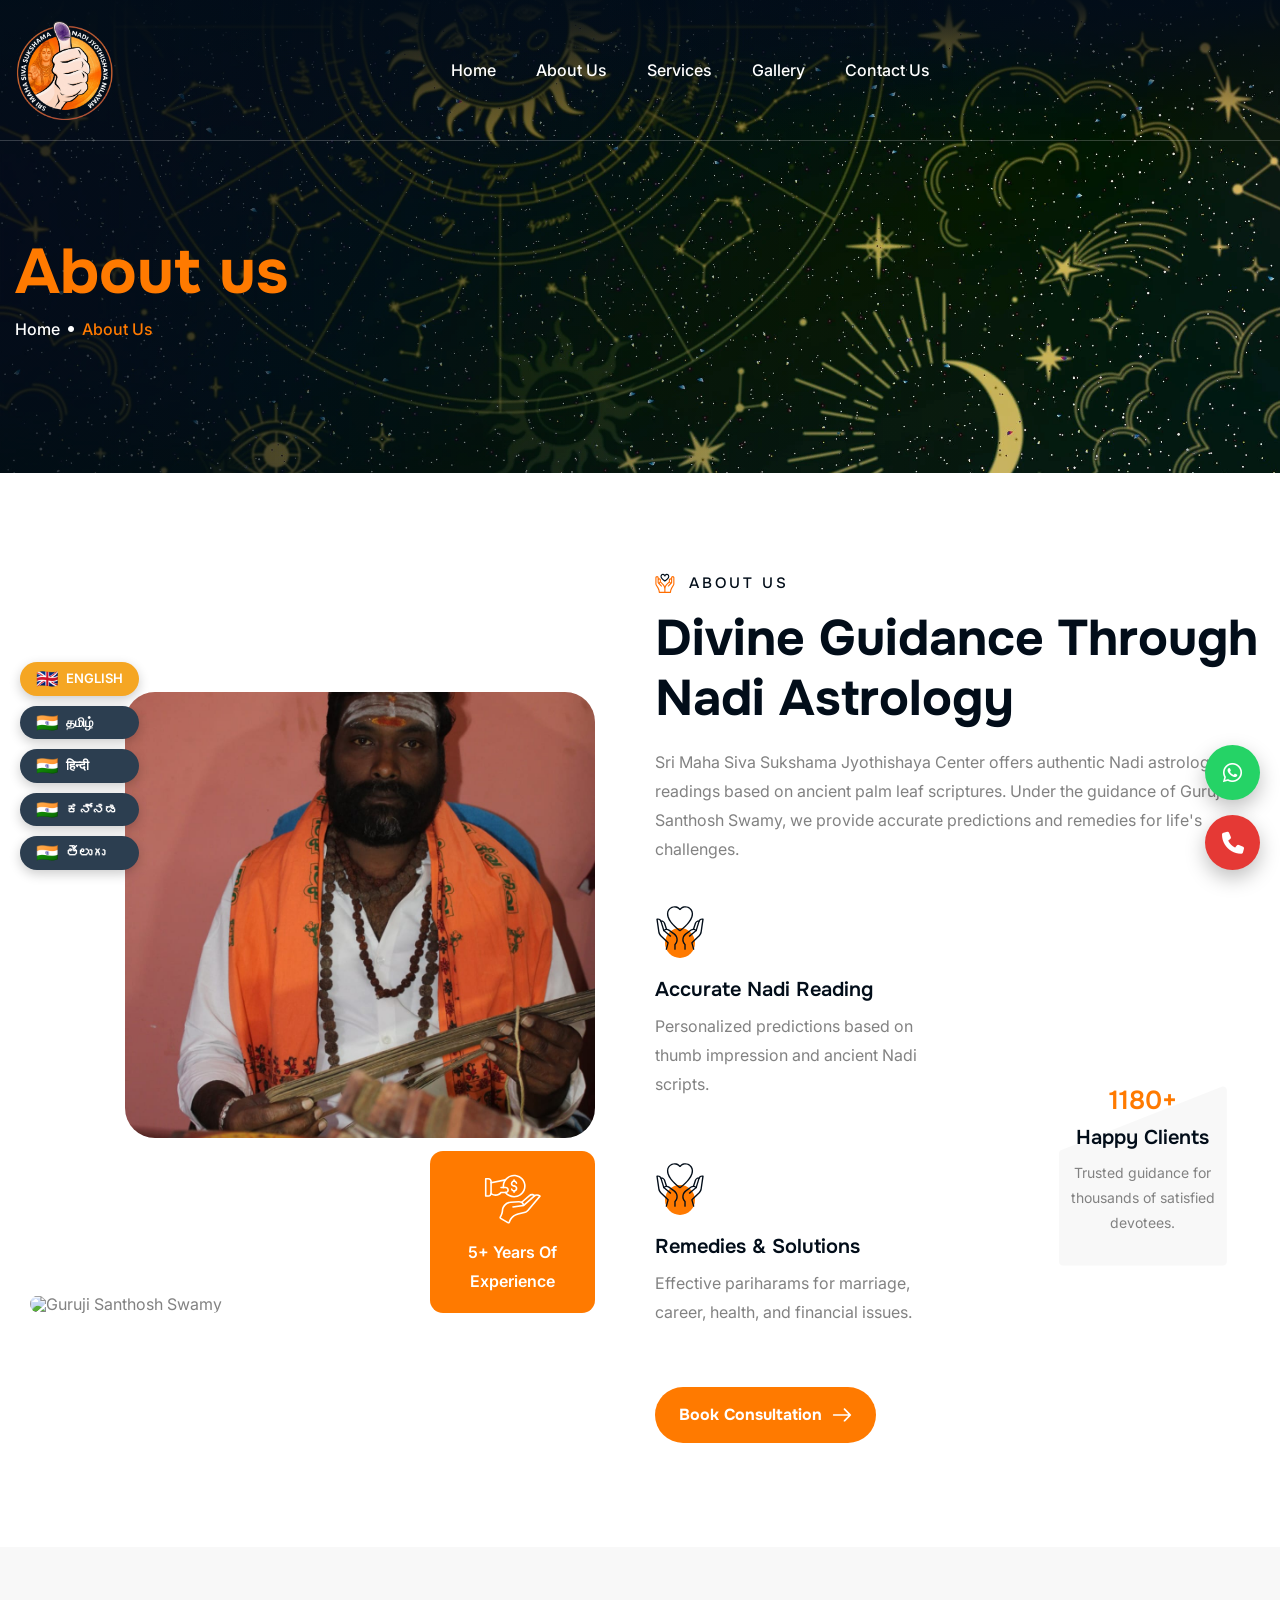
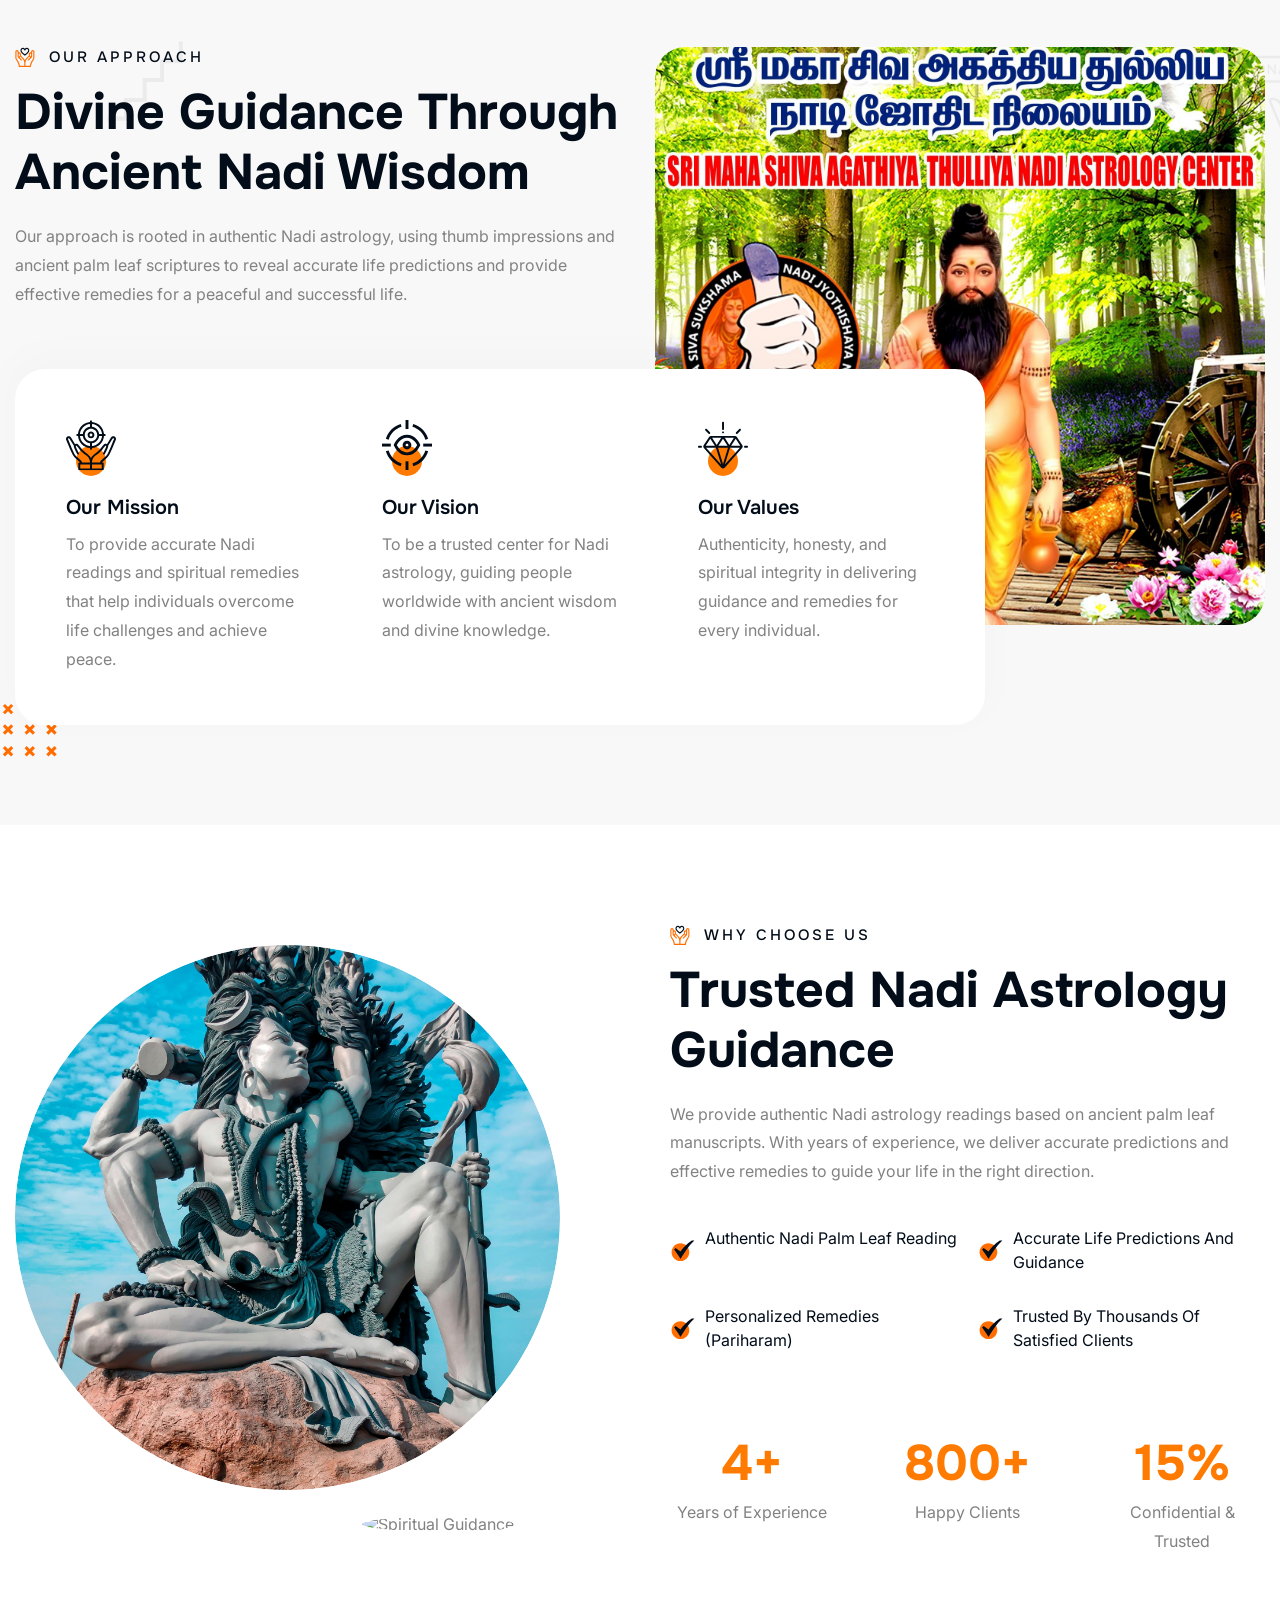
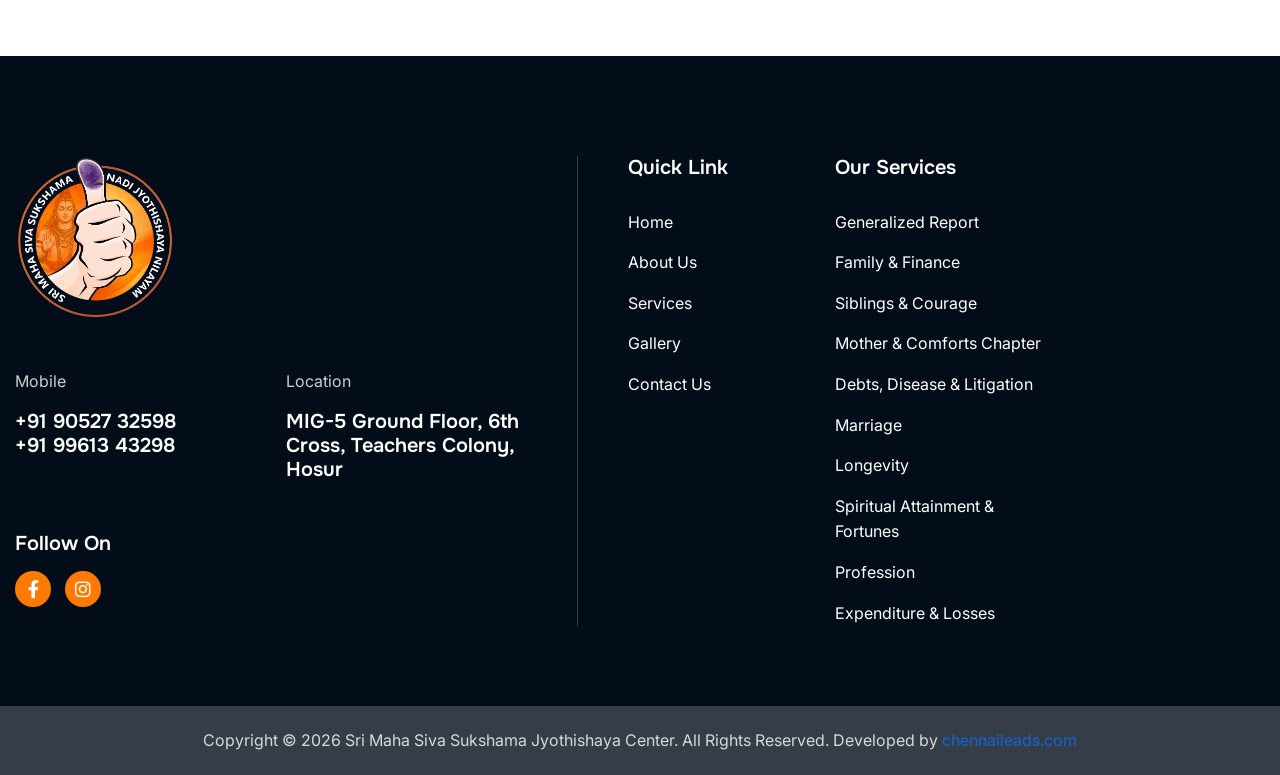
==== commit 661bc04e: "Update about.html" ====
--- a/about.html
+++ b/about.html
@@ -41,7 +41,6 @@
   right: 20px;
   bottom: 30px;
   z-index: 9999;
-
   display: flex;
   flex-direction: column;
   gap: 15px;
@@ -55,25 +54,18 @@
   display: flex;
   align-items: center;
   justify-content: center;
-
   font-size: 22px;
   color: #fff;
   text-decoration: none;
-
   box-shadow: 0 8px 20px rgba(0,0,0,0.25);
   transition: all 0.3s ease;
   position: relative;
 }
 
 /* WhatsApp (Official Green) */
-.whatsapp {
-  background: #25D366;
-}
-
+.whatsapp { background: #25D366; }
 /* Call (Professional Red) */
-.call {
-  background: #E53935;
-}
+.call { background: #E53935; }
 
 /* Hover Effects */
 .contact-btn:hover {
@@ -82,13 +74,8 @@
 }
 
 /* Glow Effect */
-.whatsapp:hover {
-  box-shadow: 0 0 15px rgba(37, 211, 102, 0.6);
-}
-
-.call:hover {
-  box-shadow: 0 0 15px rgba(229, 57, 53, 0.6);
-}
+.whatsapp:hover { box-shadow: 0 0 15px rgba(37, 211, 102, 0.6); }
+.call:hover { box-shadow: 0 0 15px rgba(229, 57, 53, 0.6); }
 
 /* Floating Animation */
 @keyframes floatY {
@@ -97,27 +84,104 @@
   100% { transform: translateY(0); }
 }
 
-.contact-btn {
+.contact-btn { animation: floatY 3s ease-in-out infinite; }
+.call { animation-delay: 1.5s; }
+
+/* ========== STICKY LANGUAGE BUTTONS WITH TEXT (LEFT SIDE) ========== */
+.floating-language {
+  position: fixed;
+  left: 20px;
+  bottom: 30px;
+  z-index: 9999;
+  display: flex;
+  flex-direction: column;
+  gap: 10px;
+}
+
+.lang-btn {
+  background: #2c3e50;
+  border: none;
+  padding: 8px 16px;
+  border-radius: 30px;
+  color: white;
+  font-weight: 600;
+  font-size: 13px;
+  cursor: pointer;
+  transition: all 0.3s ease;
+  font-family: 'Inter', sans-serif;
+  display: flex;
+  align-items: center;
+  gap: 8px;
+  box-shadow: 0 4px 12px rgba(0,0,0,0.2);
   animation: floatY 3s ease-in-out infinite;
 }
 
-.call {
-  animation-delay: 1.5s;
+.lang-btn:hover {
+  transform: scale(1.05);
+  background: #1a252f;
+}
+
+.lang-btn.active {
+  background: #f5a623;
+  color: #fff;
+}
+
+.lang-flag { font-size: 18px; }
+
+/* Different animation delays */
+.lang-btn:nth-child(1) { animation-delay: 0s; }
+.lang-btn:nth-child(2) { animation-delay: 0.1s; }
+.lang-btn:nth-child(3) { animation-delay: 0.2s; }
+.lang-btn:nth-child(4) { animation-delay: 0.3s; }
+.lang-btn:nth-child(5) { animation-delay: 0.4s; }
+
+@media (max-width: 768px) {
+  .floating-language {
+    left: 8px;
+    bottom: 20px;
+    gap: 6px;
+  }
+  .lang-btn {
+    padding: 5px 10px;
+    font-size: 10px;
+  }
+  .lang-flag { font-size: 14px; }
 }
 </style>
 <body>
  <div class="floating-contact">
-
   <!-- WhatsApp -->
   <a href="https://wa.me/919052732598" target="_blank" class="contact-btn whatsapp">
     <i class="fab fa-whatsapp"></i>
   </a>
-
   <!-- Call -->
   <a href="tel:+919961343298" class="contact-btn call">
     <i class="fas fa-phone"></i>
   </a>
-
+</div>
+
+<!-- ========== STICKY LANGUAGE BUTTONS (LEFT SIDE) ========== -->
+<div class="floating-language">
+    <button class="lang-btn" data-lang="en">
+        <span class="lang-flag">🇬🇧</span>
+        <span>ENGLISH</span>
+    </button>
+    <button class="lang-btn" data-lang="ta">
+        <span class="lang-flag">🇮🇳</span>
+        <span>தமிழ்</span>
+    </button>
+    <button class="lang-btn" data-lang="hi">
+        <span class="lang-flag">🇮🇳</span>
+        <span>हिन्दी</span>
+    </button>
+    <button class="lang-btn" data-lang="kn">
+        <span class="lang-flag">🇮🇳</span>
+        <span>ಕನ್ನಡ</span>
+    </button>
+    <button class="lang-btn" data-lang="te">
+        <span class="lang-flag">🇮🇳</span>
+        <span>తెలుగు</span>
+    </button>
 </div>
    
   <!-- Header Start -->
@@ -134,20 +198,14 @@
 					<!-- Main Menu Start -->
 					<div class="collapse navbar-collapse main-menu">
                         <div class="nav-menu-wrapper">
-                            <ul class="navbar-nav mr-auto" id="menu">
-                                <li class="nav-item "><a class="nav-link" href="index.html">Home</a>
-                                   
-                                </li>                                
-                                <li class="nav-item"><a class="nav-link" href="about.html">About Us</a>
-                                <li class="nav-item"><a class="nav-link" href="services.html">Services</a></li>
-                                <li class="nav-item"><a class="nav-link" href="image-gallery.html">Gallery</a></li>
-                              
-                                <li class="nav-item"><a class="nav-link" href="contact.html">Contact Us</a></li>                         
+                           <ul class="navbar-nav mr-auto" id="menu">
+                                <li class="nav-item "><a class="nav-link trans-text" data-key="nav_home" href="index.html">Home</a></li>                                
+                                <li class="nav-item"><a class="nav-link trans-text" data-key="nav_about" href="about.html">About Us</a></li>
+                                <li class="nav-item"><a class="nav-link trans-text" data-key="nav_services" href="services.html">Services</a></li>
+                                <li class="nav-item"><a class="nav-link trans-text" data-key="nav_gallery" href="image-gallery.html">Gallery</a></li>
+                                <li class="nav-item"><a class="nav-link trans-text" data-key="nav_contact" href="contact.html">Contact Us</a></li>                         
                             </ul>
                         </div>
-                        <!-- Contact Now Box Start -->
-                      
-                        <!-- Contact Now Box End -->
 					</div>
 					<!-- Main Menu End -->
 					<div class="navbar-toggle"></div>
@@ -165,11 +223,11 @@
                 <div class="col-lg-12">
                     <!-- Page Header Box Start -->
                     <div class="page-header-box">
-                        <h1 class="text-anime-style-2" data-cursor="-opaque"> <span>About</span> us</h1>
+                        <h1 class="text-anime-style-2" data-cursor="-opaque"> <span class="trans-text" data-key="about_span">About</span> <span class="trans-text" data-key="us_span">us</span></h1>
                         <nav class="wow fadeInUp">
                             <ol class="breadcrumb">
-                                <li class="breadcrumb-item"><a href="index.html">home</a></li>
-                                <li class="breadcrumb-item active" aria-current="page">about us</li>
+                                <li class="breadcrumb-item"><a href="index.html" class="trans-text" data-key="home_breadcrumb">home</a></li>
+                                <li class="breadcrumb-item active" aria-current="page"><span class="trans-text" data-key="about_breadcrumb">about us</span></li>
                             </ol>
                         </nav>
                     </div>
@@ -204,7 +262,7 @@
                     <!-- Info Box -->
                     <div class="need-fund-box">
                         <img src="images/icon-funded-dollar.svg" alt="">
-                        <p><span class="counter">25</span>+ Years of Experience</p>
+                        <p><span class="counter trans-text" data-key="years_number">25</span><span class="trans-text" data-key="years_plus">+</span> <span class="trans-text" data-key="years_text">Years of Experience</span></p>
                     </div>
 
                 </div>
@@ -217,14 +275,14 @@
 
                     <!-- Section Title -->
                     <div class="section-title">
-                        <h3 class="wow fadeInUp">About Us</h3>
-                        <h2 class="text-anime-style-2" data-cursor="-opaque">
+                        <h3 class="wow fadeInUp trans-text" data-key="about_title">About Us</h3>
+                        <h2 class="text-anime-style-2" data-cursor="-opaque trans-text" data-key="about_heading">
                             Divine Guidance Through Nadi Astrology
                         </h2>
-                        <p class="wow fadeInUp" data-wow-delay="0.2s">
+                        <p class="wow fadeInUp trans-text" data-wow-delay="0.2s" data-key="about_desc">
                             Sri Maha Siva Sukshama Jyothishaya Center offers authentic Nadi astrology readings 
                             based on ancient palm leaf scriptures. Under the guidance of Guruji Santhosh Swamy, 
-                            we provide accurate predictions and remedies for life’s challenges.
+                            we provide accurate predictions and remedies for life's challenges.
                         </p>
                     </div>
 
@@ -238,8 +296,8 @@
                                     <img src="images/icon-about-support.svg" alt="">
                                 </div>
                                 <div class="about-support-content">
-                                    <h3>Accurate Nadi Reading</h3>
-                                    <p>
+                                    <h3 class="trans-text" data-key="service1_title">Accurate Nadi Reading</h3>
+                                    <p class="trans-text" data-key="service1_desc">
                                         Personalized predictions based on thumb impression and ancient Nadi scripts.
                                     </p>
                                 </div>
@@ -251,8 +309,8 @@
                                     <img src="images/icon-about-support.svg" alt="">
                                 </div>
                                 <div class="about-support-content">
-                                    <h3>Remedies & Solutions</h3>
-                                    <p>
+                                    <h3 class="trans-text" data-key="service2_title">Remedies & Solutions</h3>
+                                    <p class="trans-text" data-key="service2_desc">
                                         Effective pariharams for marriage, career, health, and financial issues.
                                     </p>
                                 </div>
@@ -260,7 +318,7 @@
 
                             <!-- Button -->
                             <div class="about-btn wow fadeInUp" data-wow-delay="0.6s">
-                                <a href="contact.html" class="btn-default">Book Consultation</a>
+                                <a href="contact.html" class="btn-default trans-text" data-key="book_btn">Book Consultation</a>
                             </div>
 
                         </div>
@@ -268,9 +326,9 @@
                         <!-- Stats -->
                         <div class="helped-fund-item">
                             <div class="helped-fund-content">
-                                <h2><span class="counter">5000</span>+</h2>
-                                <h3>Happy Clients</h3>
-                                <p>Trusted guidance for thousands of satisfied devotees.</p>
+                                <h2><span class="counter trans-text" data-key="clients_number">5000</span><span class="trans-text" data-key="clients_plus">+</span></h2>
+                                <h3 class="trans-text" data-key="clients_title">Happy Clients</h3>
+                                <p class="trans-text" data-key="clients_desc">Trusted guidance for thousands of satisfied devotees.</p>
                             </div>
                         </div>
 
@@ -285,6 +343,7 @@
     </div>
 </div>
 <!-- About Us Section End -->
+
    <!-- Our Approach Section Start -->
 <div class="our-approach">
     <div class="container">
@@ -298,19 +357,17 @@
 
                         <!-- Section Title -->
                         <div class="section-title">
-                            <h3 class="wow fadeInUp">Our Approach</h3>
-                            <h2 class="text-anime-style-2" data-cursor="-opaque">
+                            <h3 class="wow fadeInUp trans-text" data-key="approach_title">Our Approach</h3>
+                            <h2 class="text-anime-style-2" data-cursor="-opaque trans-text" data-key="approach_heading">
                                 Divine Guidance Through Ancient Nadi Wisdom
                             </h2>
-                            <p class="wow fadeInUp" data-wow-delay="0.2s">
+                            <p class="wow fadeInUp trans-text" data-wow-delay="0.2s" data-key="approach_desc">
                                 Our approach is rooted in authentic Nadi astrology, using thumb impressions 
                                 and ancient palm leaf scriptures to reveal accurate life predictions and 
                                 provide effective remedies for a peaceful and successful life.
                             </p>
                         </div>
 
-                        
-
                         <!-- Mission Vision Values -->
                         <div class="mission-vision-box wow fadeInUp" data-wow-delay="0.6s">
 
@@ -320,8 +377,8 @@
                                     <img src="images/icon-our-mission.svg" alt="">
                                 </div>
                                 <div class="mission-vision-content">
-                                    <h3>Our Mission</h3>
-                                    <p>
+                                    <h3 class="trans-text" data-key="mission_title">Our Mission</h3>
+                                    <p class="trans-text" data-key="mission_desc">
                                         To provide accurate Nadi readings and spiritual remedies that help 
                                         individuals overcome life challenges and achieve peace.
                                     </p>
@@ -334,8 +391,8 @@
                                     <img src="images/icon-our-vision.svg" alt="">
                                 </div>
                                 <div class="mission-vision-content">
-                                    <h3>Our Vision</h3>
-                                    <p>
+                                    <h3 class="trans-text" data-key="vision_title">Our Vision</h3>
+                                    <p class="trans-text" data-key="vision_desc">
                                         To be a trusted center for Nadi astrology, guiding people worldwide 
                                         with ancient wisdom and divine knowledge.
                                     </p>
@@ -348,8 +405,8 @@
                                     <img src="images/icon-our-value.svg" alt="">
                                 </div>
                                 <div class="mission-vision-content">
-                                    <h3>Our Values</h3>
-                                    <p>
+                                    <h3 class="trans-text" data-key="values_title">Our Values</h3>
+                                    <p class="trans-text" data-key="values_desc">
                                         Authenticity, honesty, and spiritual integrity in delivering guidance 
                                         and remedies for every individual.
                                     </p>
@@ -404,11 +461,11 @@
 
                     <!-- Title -->
                     <div class="section-title">
-                        <h3 class="wow fadeInUp">Why Choose Us</h3>
-                        <h2 class="text-anime-style-2" data-cursor="-opaque">
+                        <h3 class="wow fadeInUp trans-text" data-key="why_title">Why Choose Us</h3>
+                        <h2 class="text-anime-style-2" data-cursor="-opaque trans-text" data-key="why_heading">
                             Trusted Nadi Astrology Guidance
                         </h2>
-                        <p class="wow fadeInUp" data-wow-delay="0.2s">
+                        <p class="wow fadeInUp trans-text" data-wow-delay="0.2s" data-key="why_desc">
                             We provide authentic Nadi astrology readings based on ancient palm leaf 
                             manuscripts. With years of experience, we deliver accurate predictions 
                             and effective remedies to guide your life in the right direction.
@@ -418,10 +475,10 @@
                     <!-- List -->
                     <div class="why-choose-list wow fadeInUp" data-wow-delay="0.4s">
                         <ul>
-                            <li>Authentic Nadi palm leaf reading</li>
-                            <li>Accurate life predictions and guidance</li>
-                            <li>Personalized remedies (Pariharam)</li>
-                            <li>Trusted by thousands of satisfied clients</li>
+                            <li class="trans-text" data-key="why_list1">Authentic Nadi palm leaf reading</li>
+                            <li class="trans-text" data-key="why_list2">Accurate life predictions and guidance</li>
+                            <li class="trans-text" data-key="why_list3">Personalized remedies (Pariharam)</li>
+                            <li class="trans-text" data-key="why_list4">Trusted by thousands of satisfied clients</li>
                         </ul>
                     </div>
 
@@ -429,18 +486,18 @@
                     <div class="why-choose-counters">
 
                         <div class="why-choose-counter-item">
-                            <h2><span class="counter">25</span>+</h2>
-                            <p>Years of Experience</p>
+                            <h2><span class="counter trans-text" data-key="exp_number">25</span><span class="trans-text" data-key="exp_plus">+</span></h2>
+                            <p class="trans-text" data-key="exp_text">Years of Experience</p>
                         </div>
 
                         <div class="why-choose-counter-item">
-                            <h2><span class="counter">5000</span>+</h2>
-                            <p>Happy Clients</p>
+                            <h2><span class="counter trans-text" data-key="clients_num">5000</span><span class="trans-text" data-key="clients_pl">+</span></h2>
+                            <p class="trans-text" data-key="clients_txt">Happy Clients</p>
                         </div>
 
                         <div class="why-choose-counter-item">
-                            <h2><span class="counter">100</span>%</h2>
-                            <p>Confidential & Trusted</p>
+                            <h2><span class="counter trans-text" data-key="percent_num">100</span><span class="trans-text" data-key="percent_sym">%</span></h2>
+                            <p class="trans-text" data-key="percent_txt">Confidential & Trusted</p>
                         </div>
 
                     </div>
@@ -453,11 +510,6 @@
 </div>
 <!-- Why Choose Us Section End -->
 
-
-   
-
- 
-   
       <!-- Main Footer Section Start -->
     <footer class="main-footer">
         <div class="container">
@@ -476,25 +528,22 @@
                             <!-- Footer Contact Detail Start -->
                             <div class="footer-contact-detail">
                                 <div class="footer-contact-item">
-                                    <p>Mobile</p>
+                                    <p class="trans-text" data-key="mobile_label">Mobile</p>
                                     <h3><a href="tel:+919052732598">+91 90527 32598</a></h3>
                                     <h3><a href="tel:+919961343298">+91 99613 43298</a></h3>
                                 </div>
                                 
                                 <div class="footer-contact-item">
-                                    <p>Location</p>
-                                    <h3><a href="#">MIG-5 Ground Floor
-6th Cross
-Teachers Colony Hosur</a></h3>
+                                    <p class="trans-text" data-key="location_label">Location</p>
+                                    <h3><a href="#" class="trans-text" data-key="footer_address">MIG-5 Ground Floor 6th Cross Teachers Colony Hosur</a></h3>
                                 </div>
                             </div>
                             <!-- Footer Contact Detail End -->
                             
                             <!-- Footer Social Links Start -->
                             <div class="footer-social-links">
-                                <h3>Follow on</h3>
+                                <h3 class="trans-text" data-key="follow_us">Follow on</h3>
                                 <ul>
-                                    
                                     <li><a href="#"><i class="fa-brands fa-facebook-f"></i></a></li>
                                     <li><a href="#"><i class="fa-brands fa-instagram"></i></a></li>                                    								
                                 </ul>
@@ -505,49 +554,36 @@
 
                         <!-- Footer Links Box Start -->
                         <div class="footer-links-box">
-                            <!-- Newsletter Form Start -->
-                            <!-- <div class="newsletter-form">
-                                <form id="newsletterForm" action="#" method="POST">
-                                    <div class="form-group">
-                                        <input type="email" name="email" class="form-control" id="mail" placeholder="Enter Your Email" required="">
-                                        <button type="submit" class="newsletter-btn"><i class="fa-regular fa-paper-plane"></i></button>
-                                    </div>
-                                </form>
-                            </div> -->
-                            <!-- Newsletter Form End -->
-
                             <!-- Footer Links Start -->
                             <div class="footer-links">
-                                <h3>Quick link</h3>
+                                <h3 class="trans-text" data-key="quick_link">Quick link</h3>
                                 <ul>
-                                    <li><a href="index.html">home</a></li>
-                                    <li><a href="about.html">About us</a></li>
-                                    <li><a href="services.html">services</a></li>
-                                    <li><a href="image-gallery.html">Gallery</a></li>
-                                    <li><a href="contact.html">Contact Us</a></li>
+                                    <li><a href="index.html" class="trans-text" data-key="nav_home">home</a></li>
+                                    <li><a href="about.html" class="trans-text" data-key="nav_about">About us</a></li>
+                                    <li><a href="services.html" class="trans-text" data-key="nav_services">services</a></li>
+                                    <li><a href="image-gallery.html" class="trans-text" data-key="nav_gallery">Gallery</a></li>
+                                    <li><a href="contact.html" class="trans-text" data-key="nav_contact">Contact Us</a></li>
                                 </ul>
                             </div>
                             <!-- Footer Links End -->
                             
                             <!-- Footer Links Start -->
                             <div class="footer-links footer-service-links">
-                                <h3>Our Services</h3>
+                                <h3 class="trans-text" data-key="our_services">Our Services</h3>
                                 <ul>
-                                    <li><a href="services.html">Generalized Report</a></li>
-                                    <li><a href="services.html">Family & Finance</a></li>
-                                    <li><a href="services.html">Siblings & Courage</a></li>
-                                    <li><a href="services.html">Mother & Comforts Chapter</a></li>
-                                    <li><a href="services.html">Debts, Disease & Litigation</a></li>
-                                    <li><a href="services.html">Marriage</a></li>
-                                    <li><a href="services.html">Longevity</a></li>
-                                    <li><a href="services.html">Spiritual Attainment & Fortunes</a></li>
-                                    <li><a href="services.html">Profession</a></li>
-                                    <li><a href="services.html">Expenditure & Losses</a></li>
+                                    <li><a href="services.html" class="trans-text" data-key="serv1">Generalized Report</a></li>
+                                    <li><a href="services.html" class="trans-text" data-key="serv2">Family & Finance</a></li>
+                                    <li><a href="services.html" class="trans-text" data-key="serv3">Siblings & Courage</a></li>
+                                    <li><a href="services.html" class="trans-text" data-key="serv4">Mother & Comforts Chapter</a></li>
+                                    <li><a href="services.html" class="trans-text" data-key="serv5">Debts, Disease & Litigation</a></li>
+                                    <li><a href="services.html" class="trans-text" data-key="serv6">Marriage</a></li>
+                                    <li><a href="services.html" class="trans-text" data-key="serv7">Longevity</a></li>
+                                    <li><a href="services.html" class="trans-text" data-key="serv8">Spiritual Attainment & Fortunes</a></li>
+                                    <li><a href="services.html" class="trans-text" data-key="serv9">Profession</a></li>
+                                    <li><a href="services.html" class="trans-text" data-key="serv10">Expenditure & Losses</a></li>
                                 </ul>
                             </div>
-                            <!-- Footer Links End -->
-                            
-                            
+                            <!-- Footer Links End -->                            
                         </div>
                         <!-- Footer Links Box End -->
                     </div>
@@ -563,12 +599,12 @@
                     <div class="col-md-12">
                         <!-- Copyright Text Start -->
                         <div class="copyright-text">
-    <p>
-        Copyright © <script>document.write(new Date().getFullYear())</script> 
-        Sri Maha Siva Sukshama Jyothishaya Center. All Rights Reserved. 
-        Developed by <a href="https://chennaileads.com" target="_blank">chennaileads.com</a>
-    </p>
-</div>
+                            <p>
+                                Copyright © <script>document.write(new Date().getFullYear())</script> 
+                                Sri Maha Siva Sukshama Jyothishaya Center. All Rights Reserved. 
+                                Developed by <a href="https://chennaileads.com" target="_blank">chennaileads.com</a>
+                            </p>
+                        </div>
                         <!-- Copyright Text End -->
                     </div>
                 </div>
@@ -610,25 +646,214 @@
     <script src="js/wow.min.js"></script>
     <!-- Main Custom js file -->
     <script src="js/function.js"></script>
-      <script>
-  const toggleBtn = document.getElementById("callToggle");
-  const enquiryBox = document.getElementById("enquiryBox");
-
-  toggleBtn.addEventListener("click", () => {
-    enquiryBox.style.display =
-      enquiryBox.style.display === "block" ? "none" : "block";
-  });
-
-  document.addEventListener("click", (e) => {
-    if (!e.target.closest(".floating-contact")) {
-      enquiryBox.style.display = "none";
+    
+    <!-- ========== WORKING TRANSLATION SCRIPT ========== -->
+    <script>
+    // Complete translations for 5 languages - About Us Page
+    const translations = {
+        en: {
+            about_span: "About", us_span: "us", home_breadcrumb: "home", about_breadcrumb: "about us",
+            about_title: "About Us", about_heading: "Divine Guidance Through Nadi Astrology",
+            about_desc: "Sri Maha Siva Sukshama Jyothishaya Center offers authentic Nadi astrology readings based on ancient palm leaf scriptures. Under the guidance of Guruji Santhosh Swamy, we provide accurate predictions and remedies for life's challenges.",
+            service1_title: "Accurate Nadi Reading", service1_desc: "Personalized predictions based on thumb impression and ancient Nadi scripts.",
+            service2_title: "Remedies & Solutions", service2_desc: "Effective pariharams for marriage, career, health, and financial issues.",
+            book_btn: "Book Consultation",
+            years_number: "25", years_plus: "+", years_text: "Years of Experience",
+            clients_number: "5000", clients_plus: "+", clients_title: "Happy Clients", clients_desc: "Trusted guidance for thousands of satisfied devotees.",
+            approach_title: "Our Approach", approach_heading: "Divine Guidance Through Ancient Nadi Wisdom",
+            approach_desc: "Our approach is rooted in authentic Nadi astrology, using thumb impressions and ancient palm leaf scriptures to reveal accurate life predictions and provide effective remedies for a peaceful and successful life.",
+            mission_title: "Our Mission", mission_desc: "To provide accurate Nadi readings and spiritual remedies that help individuals overcome life challenges and achieve peace.",
+            vision_title: "Our Vision", vision_desc: "To be a trusted center for Nadi astrology, guiding people worldwide with ancient wisdom and divine knowledge.",
+            values_title: "Our Values", values_desc: "Authenticity, honesty, and spiritual integrity in delivering guidance and remedies for every individual.",
+            why_title: "Why Choose Us", why_heading: "Trusted Nadi Astrology Guidance",
+            why_desc: "We provide authentic Nadi astrology readings based on ancient palm leaf manuscripts. With years of experience, we deliver accurate predictions and effective remedies to guide your life in the right direction.",
+            why_list1: "Authentic Nadi palm leaf reading", why_list2: "Accurate life predictions and guidance",
+            why_list3: "Personalized remedies (Pariharam)", why_list4: "Trusted by thousands of satisfied clients",
+            exp_number: "25", exp_plus: "+", exp_text: "Years of Experience",
+            clients_num: "5000", clients_pl: "+", clients_txt: "Happy Clients",
+            percent_num: "100", percent_sym: "%", percent_txt: "Confidential & Trusted",
+            mobile_label: "Mobile", location_label: "Location", footer_address: "MIG-5 Ground Floor, 6th Cross, Teachers Colony, Hosur",
+            follow_us: "Follow on", quick_link: "Quick link", our_services: "Our Services",
+            nav_home: "home", nav_about: "About us", nav_services: "services", nav_gallery: "Gallery", nav_contact: "Contact Us",
+            serv1: "Generalized Report", serv2: "Family & Finance", serv3: "Siblings & Courage", serv4: "Mother & Comforts Chapter",
+            serv5: "Debts, Disease & Litigation", serv6: "Marriage", serv7: "Longevity", serv8: "Spiritual Attainment & Fortunes",
+            serv9: "Profession", serv10: "Expenditure & Losses"
+        },
+        ta: {
+            about_span: "எங்களைப்", us_span: "பற்றி", home_breadcrumb: "முகப்பு", about_breadcrumb: "எங்களைப் பற்றி",
+            about_title: "எங்களைப் பற்றி", about_heading: "நாடி ஜோதிடத்தின் மூலம் தெய்வீக வழிகாட்டுதல்",
+            about_desc: "ஸ்ரீ மகா சிவ சூக்ஷ்ம ஜோதிஷயா மையம் பண்டைய பனை ஓலை சுவடிகளை அடிப்படையாகக் கொண்ட உண்மையான நாடி ஜோதிட வாசிப்புகளை வழங்குகிறது. குருஜி சந்தோஷ் சுவாமியின் வழிகாட்டுதலின் கீழ், வாழ்க்கையின் சவால்களுக்கான துல்லியமான கணிப்புகள் மற்றும் தீர்வுகளை நாங்கள் வழங்குகிறோம்.",
+            service1_title: "துல்லியமான நாடி வாசிப்பு", service1_desc: "கைரேகை மற்றும் பண்டைய நாடி சுவடிகளை அடிப்படையாகக் கொண்ட தனிப்பயனாக்கப்பட்ட கணிப்புகள்.",
+            service2_title: "பரிகாரங்கள் & தீர்வுகள்", service2_desc: "திருமணம், தொழில், ஆரோக்கியம் மற்றும் நிதி சிக்கல்களுக்கான பயனுள்ள பரிகாரங்கள்.",
+            book_btn: "ஆலோசனை முன்பதிவு",
+            years_number: "25", years_plus: "+", years_text: "வருட அனுபவம்",
+            clients_number: "5000", clients_plus: "+", clients_title: "மகிழ்ச்சியான வாடிக்கையாளர்கள்", clients_desc: "ஆயிரக்கணக்கான திருப்தியடைந்த பக்தர்களுக்கு நம்பகமான வழிகாட்டுதல்.",
+            approach_title: "எங்கள் அணுகுமுறை", approach_heading: "பண்டைய நாடி ஞானத்தின் மூலம் தெய்வீக வழிகாட்டுதல்",
+            approach_desc: "எங்கள் அணுகுமுறை உண்மையான நாடி ஜோதிடத்தில் வேரூன்றியுள்ளது, கைரேகைகள் மற்றும் பண்டைய பனை ஓலை சுவடிகளைப் பயன்படுத்தி துல்லியமான வாழ்க்கை கணிப்புகளை வெளிப்படுத்துகிறது.",
+            mission_title: "எங்கள் நோக்கம்", mission_desc: "துல்லியமான நாடி வாசிப்புகள் மற்றும் ஆன்மீக பரிகாரங்களை வழங்குவது, தனிநபர்கள் வாழ்க்கை சவால்களை சமாளிக்க உதவுகிறது.",
+            vision_title: "எங்கள் பார்வை", vision_desc: "நாடி ஜோதிடத்திற்கான நம்பகமான மையமாக இருப்பது, பண்டைய ஞானத்துடன் உலகெங்கிலும் உள்ள மக்களுக்கு வழிகாட்டுதல்.",
+            values_title: "எங்கள் மதிப்புகள்", values_desc: "ஒவ்வொரு நபருக்கும் வழிகாட்டுதல் மற்றும் பரிகாரங்களை வழங்குவதில் நம்பகத்தன்மை, நேர்மை மற்றும் ஆன்மீக ஒருமைப்பாடு.",
+            why_title: "ஏன் எங்களை தேர்வு செய்ய வேண்டும்", why_heading: "நம்பகமான நாடி ஜோதிட வழிகாட்டுதல்",
+            why_desc: "பண்டைய பனை ஓலை கையெழுத்துப் பிரதிகளை அடிப்படையாகக் கொண்ட உண்மையான நாடி ஜோதிட வாசிப்புகளை நாங்கள் வழங்குகிறோம். பல வருட அனுபவத்துடன், உங்கள் வாழ்க்கையை சரியான திசையில் வழிநடத்த துல்லியமான கணிப்புகள் மற்றும் பயனுள்ள தீர்வுகளை வழங்குகிறோம்.",
+            why_list1: "உண்மையான நாடி பனை ஓலை வாசிப்பு", why_list2: "துல்லியமான வாழ்க்கை கணிப்புகள் மற்றும் வழிகாட்டுதல்",
+            why_list3: "தனிப்பயனாக்கப்பட்ட பரிகாரங்கள்", why_list4: "ஆயிரக்கணக்கான திருப்தியடைந்த வாடிக்கையாளர்களால் நம்பப்படுகிறது",
+            exp_number: "25", exp_plus: "+", exp_text: "வருட அனுபவம்",
+            clients_num: "5000", clients_pl: "+", clients_txt: "மகிழ்ச்சியான வாடிக்கையாளர்கள்",
+            percent_num: "100", percent_sym: "%", percent_txt: "ரகசியமான & நம்பகமான",
+            mobile_label: "அலைபேசி", location_label: "இருப்பிடம்", footer_address: "MIG-5 தரை தளம், 6வது குறுக்கு சாலை, ஆசிரியர் காலனி, ஹோசூர்",
+            follow_us: "பின்தொடரவும்", quick_link: "விரைவு இணைப்புகள்", our_services: "எங்கள் சேவைகள்",
+            nav_home: "முகப்பு", nav_about: "எங்களை பற்றி", nav_services: "சேவைகள்", nav_gallery: "கேலரி", nav_contact: "தொடர்பு",
+            serv1: "பொது அறிக்கை", serv2: "குடும்பம் & நிதி", serv3: "உடன்பிறப்புகள் & தைரியம்", serv4: "தாய் & ஆறுதல்",
+            serv5: "கடன், நோய் & வழக்கு", serv6: "திருமணம்", serv7: "நீண்ட ஆயுள்", serv8: "ஆன்மீகம் & அதிர்ஷ்டங்கள்",
+            serv9: "தொழில்", serv10: "செலவு & இழப்புகள்"
+        },
+        hi: {
+            about_span: "हमारे", us_span: "बारे में", home_breadcrumb: "होम", about_breadcrumb: "हमारे बारे में",
+            about_title: "हमारे बारे में", about_heading: "नाड़ी ज्योतिष के माध्यम से दिव्य मार्गदर्शन",
+            about_desc: "श्री महा शिव सूक्ष्म ज्योतिषय केंद्र प्राचीन ताड़ के पत्तों की पांडुलिपियों पर आधारित प्रामाणिक नाड़ी ज्योतिष रीडिंग प्रदान करता है। गुरुजी संतोष स्वामी के मार्गदर्शन में, हम जीवन की चुनौतियों के लिए सटीक भविष्यवाणियाँ और उपाय प्रदान करते हैं।",
+            service1_title: "सटीक नाड़ी रीडिंग", service1_desc: "अंगूठे के निशान और प्राचीन नाड़ी लिपियों पर आधारित व्यक्तिगत भविष्यवाणियाँ।",
+            service2_title: "उपाय और समाधान", service2_desc: "विवाह, करियर, स्वास्थ्य और वित्तीय मुद्दों के लिए प्रभावी पारिहारम।",
+            book_btn: "परामर्श बुक करें",
+            years_number: "25", years_plus: "+", years_text: "वर्षों का अनुभव",
+            clients_number: "5000", clients_plus: "+", clients_title: "खुश ग्राहक", clients_desc: "हजारों संतुष्ट भक्तों के लिए भरोसेमंद मार्गदर्शन।",
+            approach_title: "हमारा दृष्टिकोण", approach_heading: "प्राचीन नाड़ी ज्ञान के माध्यम से दिव्य मार्गदर्शन",
+            approach_desc: "हमारा दृष्टिकोण प्रामाणिक नाड़ी ज्योतिष में निहित है, जो सटीक जीवन भविष्यवाणियों को प्रकट करने के लिए अंगूठे के निशान और प्राचीन ताड़ के पत्तों की पांडुलिपियों का उपयोग करता है।",
+            mission_title: "हमारा मिशन", mission_desc: "सटीक नाड़ी रीडिंग और आध्यात्मिक उपाय प्रदान करना जो व्यक्तियों को जीवन की चुनौतियों पर काबू पाने और शांति प्राप्त करने में मदद करते हैं।",
+            vision_title: "हमारा विजन", vision_desc: "नाड़ी ज्योतिष के लिए एक भरोसेमंद केंद्र बनना, प्राचीन ज्ञान से दुनिया भर के लोगों का मार्गदर्शन करना।",
+            values_title: "हमारे मूल्य", values_desc: "प्रत्येक व्यक्ति के लिए मार्गदर्शन और उपाय प्रदान करने में प्रामाणिकता, ईमानदारी और आध्यात्मिक अखंडता।",
+            why_title: "हमें क्यों चुनें", why_heading: "भरोसेमंद नाड़ी ज्योतिष मार्गदर्शन",
+            why_desc: "हम प्राचीन ताड़ के पत्तों की पांडुलिपियों पर आधारित प्रामाणिक नाड़ी ज्योतिष रीडिंग प्रदान करते हैं। वर्षों के अनुभव के साथ, हम आपके जीवन को सही दिशा में मार्गदर्शन करने के लिए सटीक भविष्यवाणियाँ और प्रभावी उपाय प्रदान करते हैं।",
+            why_list1: "प्रामाणिक नाड़ी ताड़ पत्ता रीडिंग", why_list2: "सटीक जीवन भविष्यवाणियाँ और मार्गदर्शन",
+            why_list3: "व्यक्तिगत उपाय (पारिहारम)", why_list4: "हजारों संतुष्ट ग्राहकों द्वारा भरोसा किया गया",
+            exp_number: "25", exp_plus: "+", exp_text: "वर्षों का अनुभव",
+            clients_num: "5000", clients_pl: "+", clients_txt: "खुश ग्राहक",
+            percent_num: "100", percent_sym: "%", percent_txt: "गोपनीय और भरोसेमंद",
+            mobile_label: "मोबाइल", location_label: "स्थान", footer_address: "MIG-5 ग्राउंड फ्लोर, छठा क्रॉस, टीचर्स कॉलोनी, होसुर",
+            follow_us: "फॉलो करें", quick_link: "त्वरित लिंक", our_services: "हमारी सेवाएँ",
+            nav_home: "होम", nav_about: "हमारे बारे में", nav_services: "सेवाएँ", nav_gallery: "गैलरी", nav_contact: "संपर्क करें",
+            serv1: "सामान्य रिपोर्ट", serv2: "परिवार और वित्त", serv3: "भाई-बहन और साहस", serv4: "माँ और सुख",
+            serv5: "ऋण, रोग और मुकदमेबाजी", serv6: "विवाह", serv7: "दीर्घायु", serv8: "आध्यात्मिक प्राप्ति",
+            serv9: "व्यवसाय", serv10: "व्यय और हानियाँ"
+        },
+        kn: {
+            about_span: "ನಮ್ಮ", us_span: "ಬಗ್ಗೆ", home_breadcrumb: "ಮುಖಪುಟ", about_breadcrumb: "ನಮ್ಮ ಬಗ್ಗೆ",
+            about_title: "ನಮ್ಮ ಬಗ್ಗೆ", about_heading: "ನಾಡಿ ಜ್ಯೋತಿಷ್ಯದ ಮೂಲಕ ದೈವಿಕ ಮಾರ್ಗದರ್ಶನ",
+            about_desc: "ಶ್ರೀ ಮಹಾ ಶಿವ ಸೂಕ್ಷ್ಮ ಜ್ಯೋತಿಷಯ ಕೇಂದ್ರವು ಪ್ರಾಚೀನ ತಾಳೆ ಎಲೆ ಹಸ್ತಪ್ರತಿಗಳನ್ನು ಆಧರಿಸಿದ ದೃಢೀಕೃತ ನಾಡಿ ಜ್ಯೋತಿಷ್ಯ ವಾಚನಗಳನ್ನು ನೀಡುತ್ತದೆ. ಗುರುಜಿ ಸಂತೋಷ್ ಸ್ವಾಮಿಯವರ ಮಾರ್ಗದರ್ಶನದಲ್ಲಿ, ಜೀವನದ ಸವಾಲುಗಳಿಗೆ ನಿಖರವಾದ ಮುನ್ಸೂಚನೆಗಳು ಮತ್ತು ಪರಿಹಾರಗಳನ್ನು ನಾವು ಒದಗಿಸುತ್ತೇವೆ.",
+            service1_title: "ನಿಖರ ನಾಡಿ ವಾಚನ", service1_desc: "ಹೆಬ್ಬೆರಳಿನ ಗುರುತು ಮತ್ತು ಪ್ರಾಚೀನ ನಾಡಿ ಸ್ಕ್ರಿಪ್ಟ್ಗಳನ್ನು ಆಧರಿಸಿದ ವೈಯಕ್ತಿಕಗೊಳಿಸಿದ ಮುನ್ಸೂಚನೆಗಳು.",
+            service2_title: "ಪರಿಹಾರಗಳು & ಪರಿಹಾರಗಳು", service2_desc: "ವಿವಾಹ, ವೃತ್ತಿ, ಆರೋಗ್ಯ ಮತ್ತು ಹಣಕಾಸಿನ ಸಮಸ್ಯೆಗಳಿಗೆ ಪರಿಣಾಮಕಾರಿ ಪರಿಹಾರಗಳು.",
+            book_btn: "ಸಮಾಲೋಚನೆ ಬುಕ್ ಮಾಡಿ",
+            years_number: "25", years_plus: "+", years_text: "ವರ್ಷಗಳ ಅನುಭವ",
+            clients_number: "5000", clients_plus: "+", clients_title: "ಸಂತೋಷದ ಗ್ರಾಹಕರು", clients_desc: "ಸಾವಿರಾರು ತೃಪ್ತಿ ಹೊಂದಿದ ಭಕ್ತರಿಗೆ ವಿಶ್ವಾಸಾರ್ಹ ಮಾರ್ಗದರ್ಶನ.",
+            approach_title: "ನಮ್ಮ ವಿಧಾನ", approach_heading: "ಪ್ರಾಚೀನ ನಾಡಿ ಜ್ಞಾನದ ಮೂಲಕ ದೈವಿಕ ಮಾರ್ಗದರ್ಶನ",
+            approach_desc: "ನಮ್ಮ ವಿಧಾನವು ದೃಢೀಕೃತ ನಾಡಿ ಜ್ಯೋತಿಷ್ಯದಲ್ಲಿ ಬೇರೂರಿದೆ, ನಿಖರವಾದ ಜೀವನ ಮುನ್ಸೂಚನೆಗಳನ್ನು ಬಹಿರಂಗಪಡಿಸಲು ಹೆಬ್ಬೆರಳಿನ ಗುರುತುಗಳು ಮತ್ತು ಪ್ರಾಚೀನ ತಾಳೆ ಎಲೆ ಹಸ್ತಪ್ರತಿಗಳನ್ನು ಬಳಸುತ್ತದೆ.",
+            mission_title: "ನಮ್ಮ ಧ್ಯೇಯ", mission_desc: "ನಿಖರವಾದ ನಾಡಿ ವಾಚನಗಳು ಮತ್ತು ಆಧ್ಯಾತ್ಮಿಕ ಪರಿಹಾರಗಳನ್ನು ಒದಗಿಸುವುದು ವ್ಯಕ್ತಿಗಳು ಜೀವನದ ಸವಾಲುಗಳನ್ನು ನಿವಾರಿಸಲು ಮತ್ತು ಶಾಂತಿಯನ್ನು ಸಾಧಿಸಲು ಸಹಾಯ ಮಾಡುತ್ತದೆ.",
+            vision_title: "ನಮ್ಮ ದೃಷ್ಟಿ", vision_desc: "ನಾಡಿ ಜ್ಯೋತಿಷ್ಯಕ್ಕಾಗಿ ವಿಶ್ವಾಸಾರ್ಹ ಕೇಂದ್ರವಾಗಲು, ಪ್ರಾಚೀನ ಜ್ಞಾನದೊಂದಿಗೆ ವಿಶ್ವಾದ್ಯಂತ ಜನರಿಗೆ ಮಾರ್ಗದರ್ಶನ ನೀಡುವುದು.",
+            values_title: "ನಮ್ಮ ಮೌಲ್ಯಗಳು", values_desc: "ಪ್ರತಿಯೊಬ್ಬ ವ್ಯಕ್ತಿಗೆ ಮಾರ್ಗದರ್ಶನ ಮತ್ತು ಪರಿಹಾರಗಳನ್ನು ನೀಡುವಲ್ಲಿ ದೃಢೀಕರಣ, ಪ್ರಾಮಾಣಿಕತೆ ಮತ್ತು ಆಧ್ಯಾತ್ಮಿಕ ಸಮಗ್ರತೆ.",
+            why_title: "ನಮ್ಮನ್ನು ಏಕೆ ಆರಿಸಬೇಕು", why_heading: "ವಿಶ್ವಾಸಾರ್ಹ ನಾಡಿ ಜ್ಯೋತಿಷ್ಯ ಮಾರ್ಗದರ್ಶನ",
+            why_desc: "ನಾವು ಪ್ರಾಚೀನ ತಾಳೆ ಎಲೆ ಹಸ್ತಪ್ರತಿಗಳನ್ನು ಆಧರಿಸಿದ ದೃಢೀಕೃತ ನಾಡಿ ಜ್ಯೋತಿಷ್ಯ ವಾಚನಗಳನ್ನು ಒದಗಿಸುತ್ತೇವೆ. ವರ್ಷಗಳ ಅನುಭವದೊಂದಿಗೆ, ನಾವು ನಿಮ್ಮ ಜೀವನವನ್ನು ಸರಿಯಾದ ದಿಕ್ಕಿನಲ್ಲಿ ಮಾರ್ಗದರ್ಶನ ಮಾಡಲು ನಿಖರವಾದ ಮುನ್ಸೂಚನೆಗಳು ಮತ್ತು ಪರಿಣಾಮಕಾರಿ ಪರಿಹಾರಗಳನ್ನು ನೀಡುತ್ತೇವೆ.",
+            why_list1: "ದೃಢೀಕೃತ ನಾಡಿ ತಾಳೆ ಎಲೆ ವಾಚನ", why_list2: "ನಿಖರವಾದ ಜೀವನ ಮುನ್ಸೂಚನೆಗಳು ಮತ್ತು ಮಾರ್ಗದರ್ಶನ",
+            why_list3: "ವೈಯಕ್ತಿಕಗೊಳಿಸಿದ ಪರಿಹಾರಗಳು", why_list4: "ಸಾವಿರಾರು ತೃಪ್ತಿ ಹೊಂದಿದ ಗ್ರಾಹಕರಿಂದ ನಂಬಲಾಗಿದೆ",
+            exp_number: "25", exp_plus: "+", exp_text: "ವರ್ಷಗಳ ಅನುಭವ",
+            clients_num: "5000", clients_pl: "+", clients_txt: "ಸಂತೋಷದ ಗ್ರಾಹಕರು",
+            percent_num: "100", percent_sym: "%", percent_txt: "ಗೌಪ್ಯ & ವಿಶ್ವಾಸಾರ್ಹ",
+            mobile_label: "ಮೊಬೈಲ್", location_label: "ಸ್ಥಳ", footer_address: "MIG-5 ನೆಲ ಮಹಡಿ, 6 ನೇ ಅಡ್ಡ, ಟೀಚರ್ಸ್ ಕಾಲೋನಿ, ಹೊಸೂರು",
+            follow_us: "ಅನುಸರಿಸಿ", quick_link: "ತ್ವರಿತ ಲಿಂಕ್", our_services: "ನಮ್ಮ ಸೇವೆಗಳು",
+            nav_home: "ಮುಖಪುಟ", nav_about: "ನಮ್ಮ ಬಗ್ಗೆ", nav_services: "ಸೇವೆಗಳು", nav_gallery: "ಗ್ಯಾಲರಿ", nav_contact: "ಸಂಪರ್ಕಿಸಿ",
+            serv1: "ಸಾಮಾನ್ಯ ವರದಿ", serv2: "ಕುಟುಂಬ & ಹಣಕಾಸು", serv3: "ಒಡಹುಟ್ಟಿದವರು & ಧೈರ್ಯ", serv4: "ತಾಯಿ & ಸೌಕರ್ಯ",
+            serv5: "ಸಾಲ, ರೋಗ & ದಾವೆ", serv6: "ವಿವಾಹ", serv7: "ದೀರ್ಘಾಯುಷ್ಯ", serv8: "ಆಧ್ಯಾತ್ಮಿಕ ಸಾಧನೆ",
+            serv9: "ವೃತ್ತಿ", serv10: "ವೆಚ್ಚ & ನಷ್ಟಗಳು"
+        },
+        te: {
+            about_span: "మా", us_span: "గురించి", home_breadcrumb: "హోమ్", about_breadcrumb: "మా గురించి",
+            about_title: "మా గురించి", about_heading: "నాడీ జ్యోతిష్యం ద్వారా దైవిక మార్గదర్శకత్వం",
+            about_desc: "శ్రీ మహా శివ సూక్ష్మ జ్యోతిషయ కేంద్రం ప్రాచీన తాటి ఆకు మాన్యుస్క్రిప్ట్ల ఆధారంగా ప్రామాణికమైన నాడీ జ్యోతిష్య రీడింగ్లను అందిస్తుంది. గురుజీ సంతోష్ స్వామి మార్గదర్శకత్వంలో, జీవిత సవాళ్లకు ఖచ్చితమైన అంచనాలు మరియు పరిష్కారాలను మేము అందిస్తాము.",
+            service1_title: "ఖచ్చితమైన నాడీ రీడింగ్", service1_desc: "బొటనవేలి ముద్ర మరియు ప్రాచీన నాడీ స్క్రిప్ట్ల ఆధారంగా వ్యక్తిగతీకరించిన అంచనాలు.",
+            service2_title: "పరిహారాలు & పరిష్కారాలు", service2_desc: "వివాహం, కెరీర్, ఆరోగ్యం మరియు ఆర్థిక సమస్యలకు ప్రభావవంతమైన పరిహారాలు.",
+            book_btn: "సంప్రదింపు బుక్ చేయండి",
+            years_number: "25", years_plus: "+", years_text: "సంవత్సరాల అనుభవం",
+            clients_number: "5000", clients_plus: "+", clients_title: "సంతోషకరమైన క్లయింట్లు", clients_desc: "వేలాది మంది సంతృప్తి చెందిన భక్తులకు నమ్మకమైన మార్గదర్శకత్వం.",
+            approach_title: "మా విధానం", approach_heading: "ప్రాచీన నాడీ జ్ఞానం ద్వారా దైవిక మార్గదర్శకత్వం",
+            approach_desc: "మా విధానం ప్రామాణికమైన నాడీ జ్యోతిష్యంలో పాతుకుపోయింది, ఖచ్చితమైన జీవిత అంచనాలను వెల్లడించడానికి బొటనవేలి ముద్రలు మరియు ప్రాచీన తాటి ఆకు మాన్యుస్క్రిప్ట్లను ఉపయోగిస్తుంది.",
+            mission_title: "మా లక్ష్యం", mission_desc: "ఖచ్చితమైన నాడీ రీడింగ్లు మరియు ఆధ్యాత్మిక పరిహారాలను అందించడం వ్యక్తులు జీవిత సవాళ్లను అధిగమించడానికి మరియు శాంతిని సాధించడానికి సహాయపడుతుంది.",
+            vision_title: "మా దృష్టి", vision_desc: "నాడీ జ్యోతిష్యానికి నమ్మకమైన కేంద్రంగా ఉండటం, ప్రాచీన జ్ఞానంతో ప్రపంచవ్యాప్తంగా ప్రజలకు మార్గదర్శకత్వం ఇవ్వడం.",
+            values_title: "మా విలువలు", values_desc: "ప్రతి వ్యక్తికి మార్గదర్శకత్వం మరియు పరిహారాలను అందించడంలో ప్రామాణికత, నిజాయితీ మరియు ఆధ్యాత్మిక సమగ్రత.",
+            why_title: "మమ్మల్ని ఎందుకు ఎంచుకోవాలి", why_heading: "నమ్మకమైన నాడీ జ్యోతిష్య మార్గదర్శకత్వం",
+            why_desc: "మేము ప్రాచీన తాటి ఆకు మాన్యుస్క్రిప్ట్ల ఆధారంగా ప్రామాణికమైన నాడీ జ్యోతిష్య రీడింగ్లను అందిస్తాము. సంవత్సరాల అనుభవంతో, మీ జీవితాన్ని సరైన దిశలో మార్గదర్శకంగా ఖచ్చితమైన అంచనాలు మరియు ప్రభావవంతమైన పరిష్కారాలను మేము అందిస్తాము.",
+            why_list1: "ప్రామాణికమైన నాడీ తాటి ఆకు రీడింగ్", why_list2: "ఖచ్చితమైన జీవిత అంచనాలు మరియు మార్గదర్శకత్వం",
+            why_list3: "వ్యక్తిగతీకరించిన పరిహారాలు", why_list4: "వేలాది మంది సంతృప్తి చెందిన క్లయింట్లచే నమ్మకం",
+            exp_number: "25", exp_plus: "+", exp_text: "సంవత్సరాల అనుభవం",
+            clients_num: "5000", clients_pl: "+", clients_txt: "సంతోషకరమైన క్లయింట్లు",
+            percent_num: "100", percent_sym: "%", percent_txt: "గోప్యమైన & నమ్మకమైన",
+            mobile_label: "మొబైల్", location_label: "ప్రదేశం", footer_address: "MIG-5 గ్రౌండ్ ఫ్లోర్, 6వ క్రాస్, టీచర్స్ కాలనీ, హోసూర్",
+            follow_us: "ఫాలో అవ్వండి", quick_link: "త్వరిత లింక్", our_services: "మా సేవలు",
+            nav_home: "హోమ్", nav_about: "మా గురించి", nav_services: "సేవలు", nav_gallery: "గ్యాలరీ", nav_contact: "సంప్రదించండి",
+            serv1: "సాధారణ నివేదిక", serv2: "కుటుంబం & ఫైనాన్స్", serv3: "తోబుట్టువులు & ధైర్యం", serv4: "తల్లి & సౌకర్యాలు",
+            serv5: "అప్పులు, వ్యాధి & దావా", serv6: "వివాహం", serv7: "దీర్ఘాయువు", serv8: "ఆధ్యాత్మిక సాధన",
+            serv9: "వృత్తి", serv10: "ఖర్చు & నష్టాలు"
+        }
+    };
+
+    // Function to apply translation
+    function setLanguage(lang) {
+        const t = translations[lang];
+        if (!t) return;
+        
+        // Update all elements with data-key attribute
+        document.querySelectorAll('[data-key]').forEach(el => {
+            const key = el.getAttribute('data-key');
+            if (t[key]) {
+                el.textContent = t[key];
+            }
+        });
+        
+        // Save to localStorage
+        localStorage.setItem('preferred_language', lang);
+        
+        // Update active button style
+        document.querySelectorAll('.lang-btn').forEach(btn => {
+            if (btn.getAttribute('data-lang') === lang) {
+                btn.classList.add('active');
+            } else {
+                btn.classList.remove('active');
+            }
+        });
     }
-  });
-  toggleBtn.addEventListener("click", () => {
-  enquiryBox.classList.toggle("show");
-});
-</script>
+
+    // Add click event to language buttons
+    document.querySelectorAll('.lang-btn').forEach(btn => {
+        btn.addEventListener('click', function() {
+            const lang = this.getAttribute('data-lang');
+            setLanguage(lang);
+        });
+    });
+
+    // Load saved language on page load
+    const savedLang = localStorage.getItem('preferred_language');
+    if (savedLang && translations[savedLang]) {
+        setLanguage(savedLang);
+    } else {
+        setLanguage('en');
+    }
+    </script>
+    
+    <script>
+    const toggleBtn = document.getElementById("callToggle");
+    const enquiryBox = document.getElementById("enquiryBox");
+
+    toggleBtn.addEventListener("click", () => {
+        enquiryBox.style.display = enquiryBox.style.display === "block" ? "none" : "block";
+    });
+
+    document.addEventListener("click", (e) => {
+        if (!e.target.closest(".floating-contact")) {
+            enquiryBox.style.display = "none";
+        }
+    });
+    toggleBtn.addEventListener("click", () => {
+        enquiryBox.classList.toggle("show");
+    });
+    </script>
 </body>
 
 <!-- Mirrored from html.awaikenthemes.com/lenity/about.html by HTTrack Website Copier/3.x [XR&CO'2014], Wed, 06 May 2026 11:43:57 GMT -->
-</html>+</html>
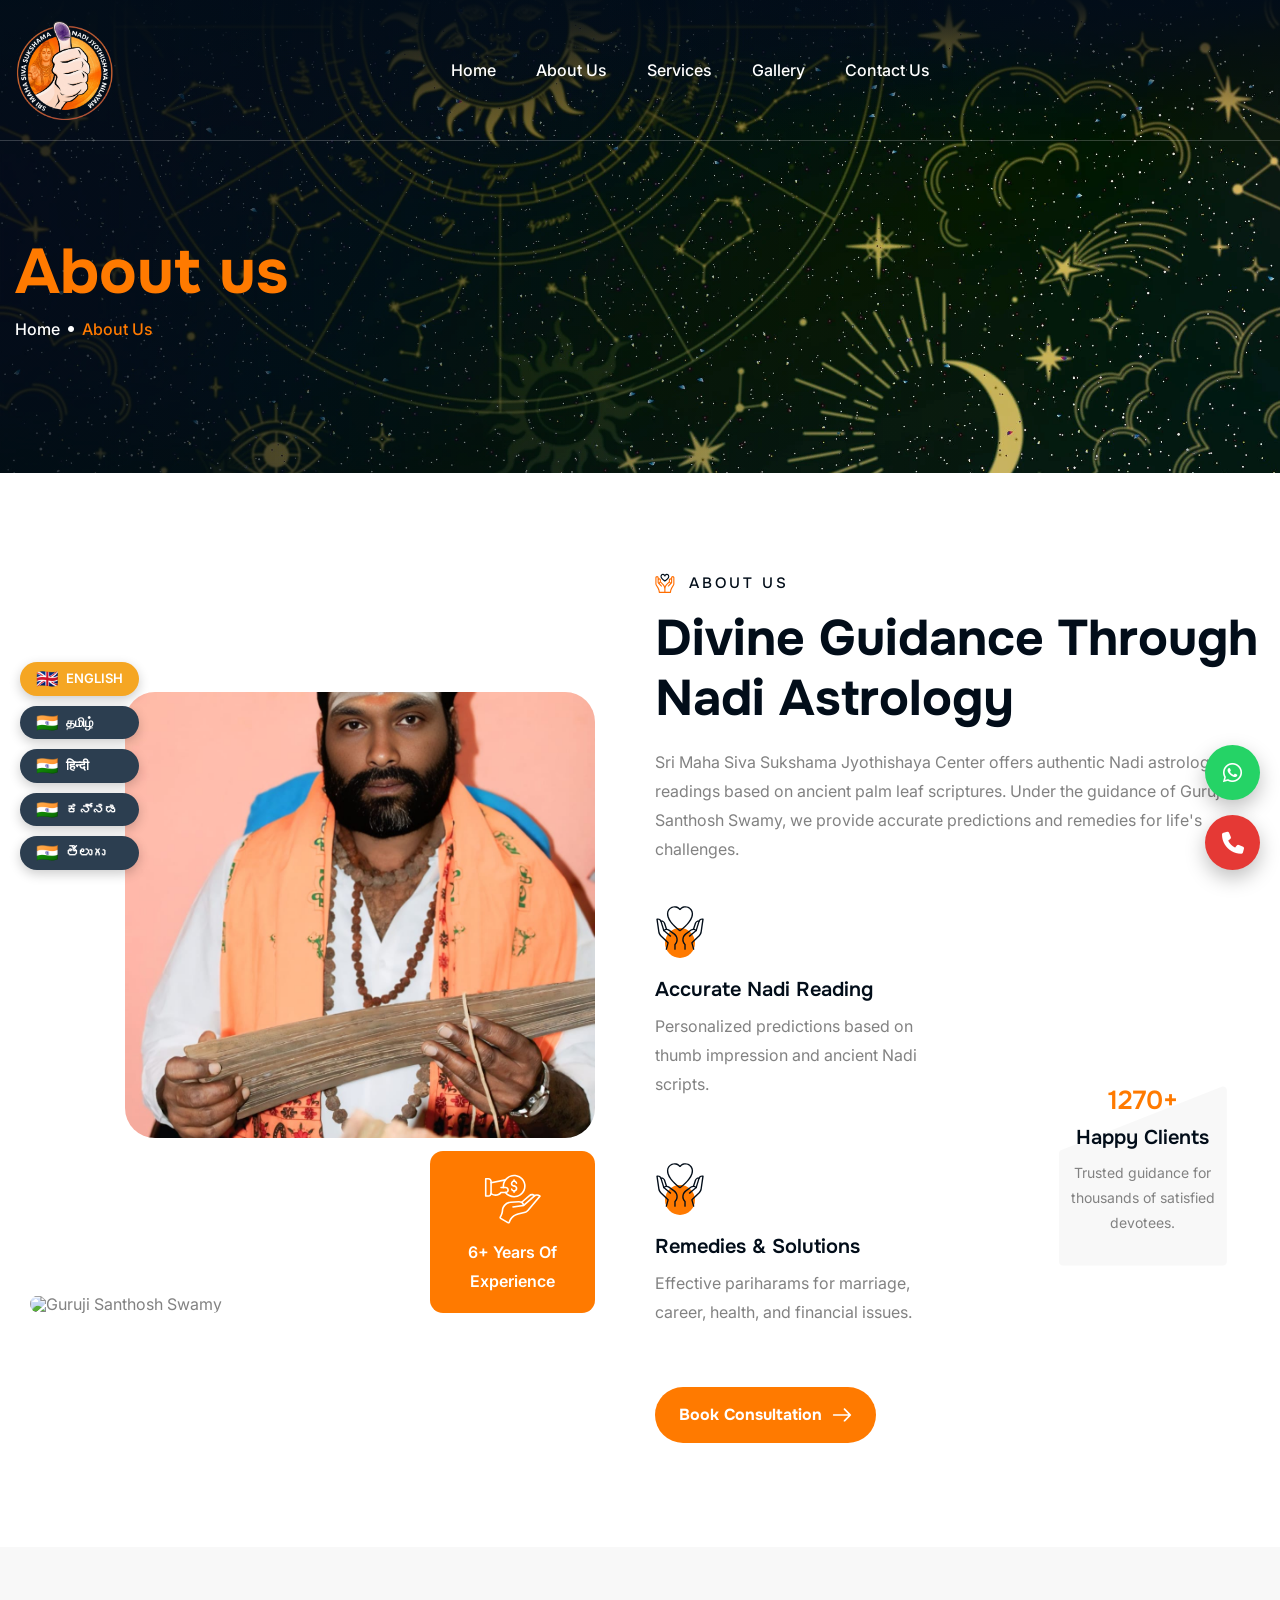
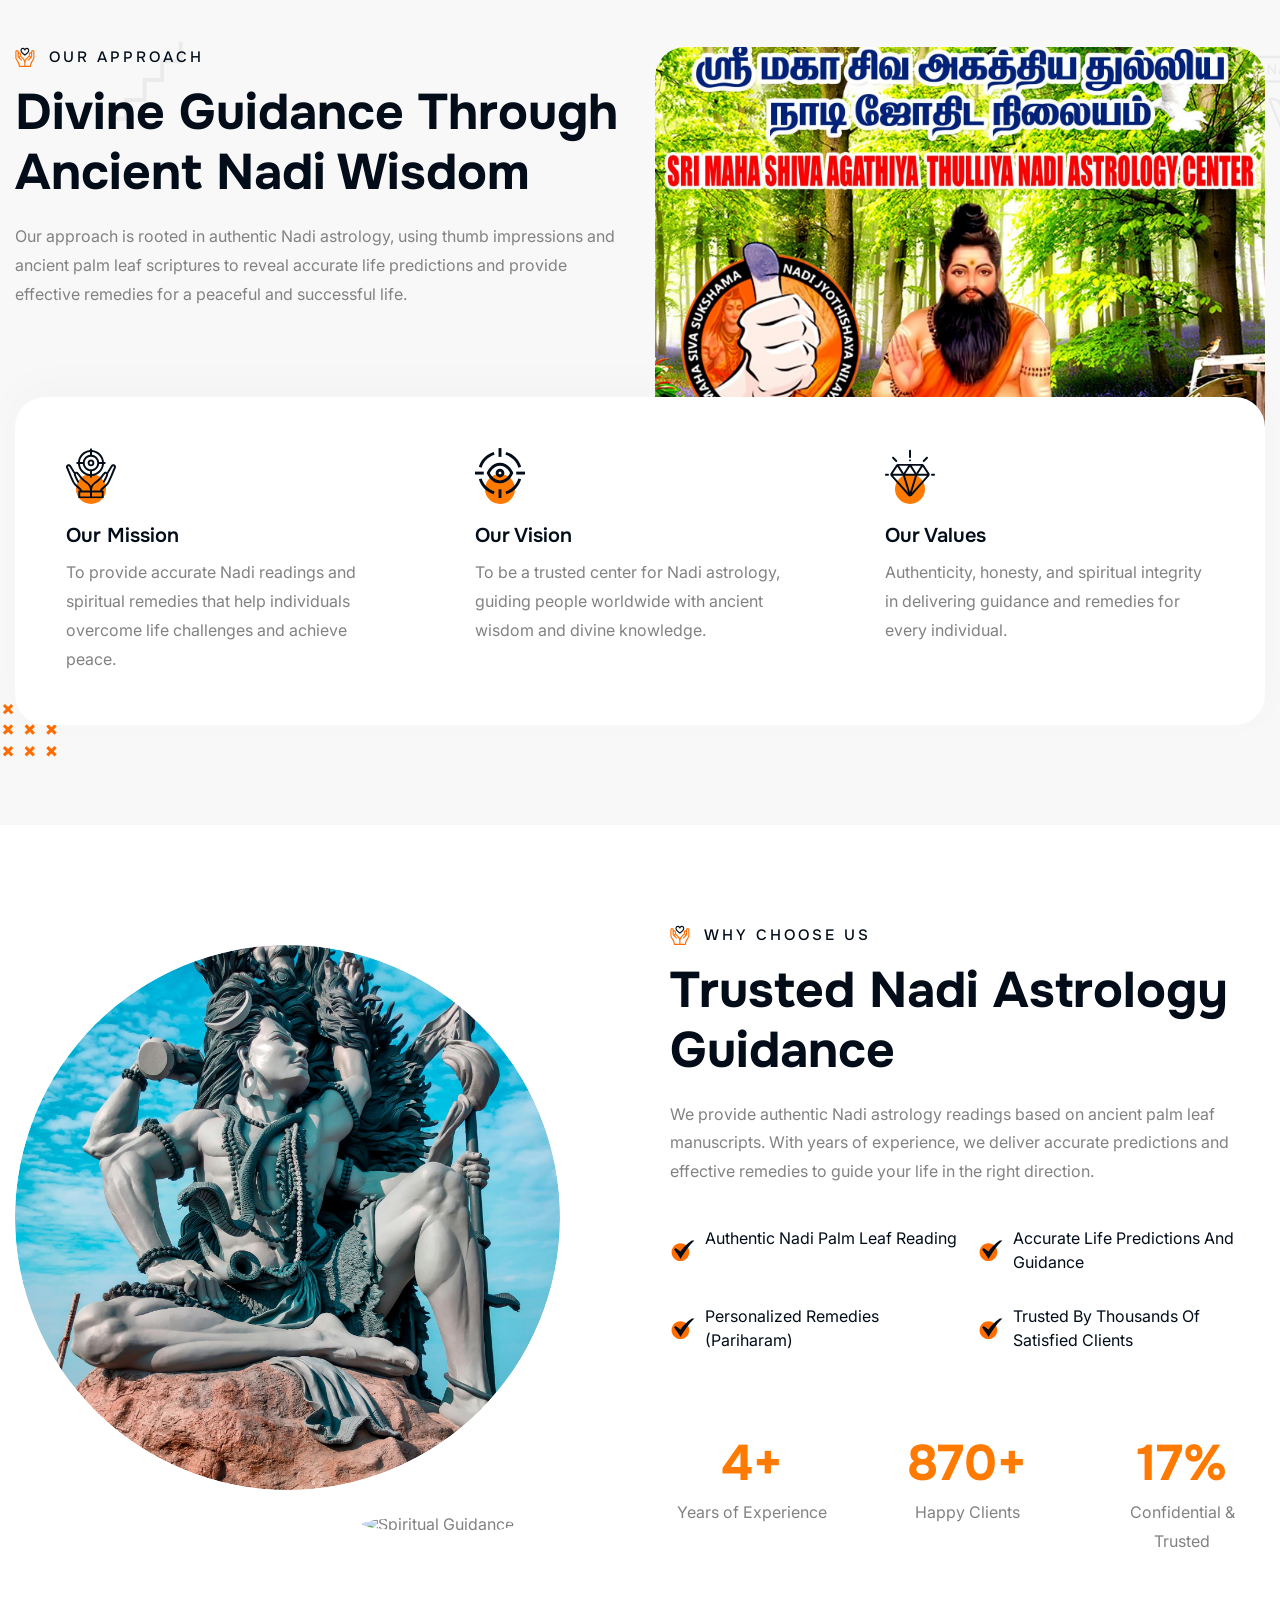
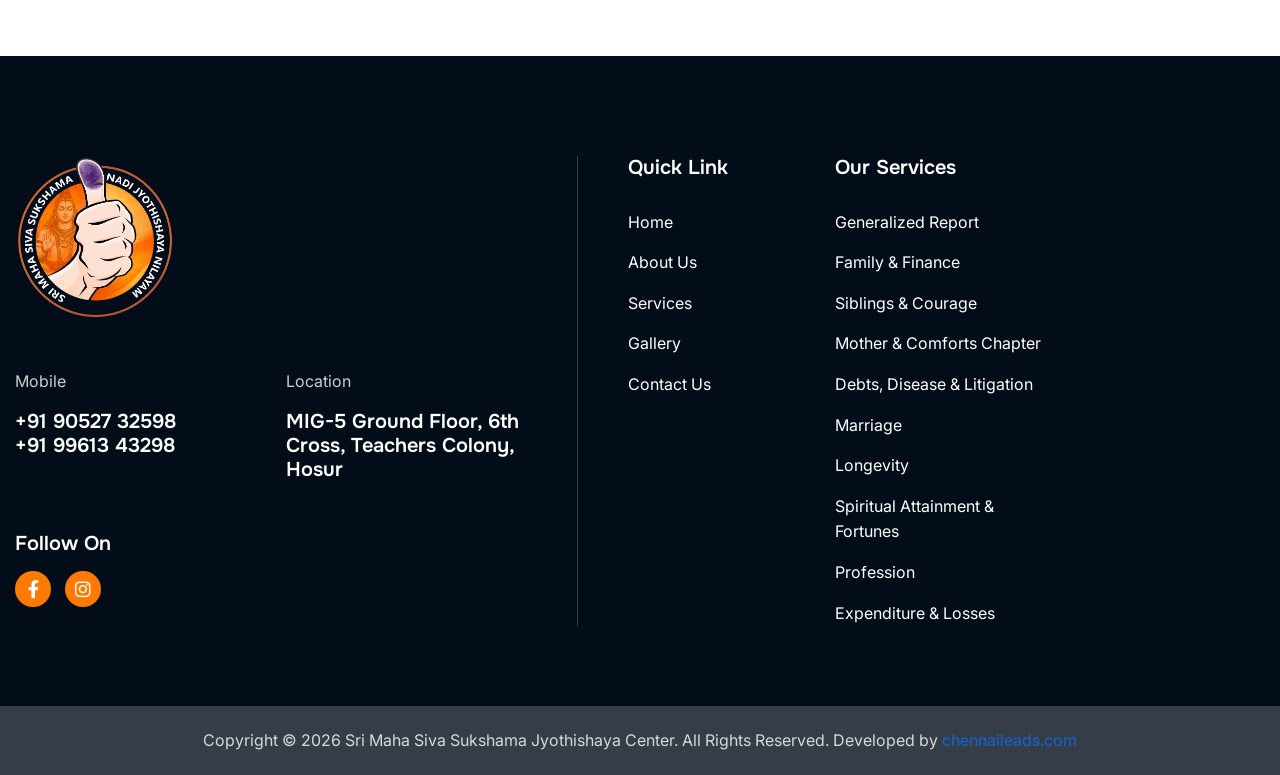
==== commit 45ebf18b: "Update about.html" ====
--- a/about.html
+++ b/about.html
@@ -249,7 +249,7 @@
 
                     <div class="about-img-1">
                         <figure class="image-anime">
-                            <img src="images/g2.jpeg" alt="Nadi Astrology">
+                            <img src="images/g12.jpeg" alt="Nadi Astrology">
                         </figure>
                     </div>
 
--- a/css/custom.css
+++ b/css/custom.css
@@ -2884,7 +2884,7 @@
 	position: absolute;
 	bottom: 0;
 	left: 0;
-	max-width: 970px;
+	/* max-width: 970px; */
 	display: flex;
 	flex-wrap: wrap;
 	gap: 30px 80px;
@@ -6981,4 +6981,4 @@
 		height: 16px;
 		width: 16px;
 	}
-}+}
